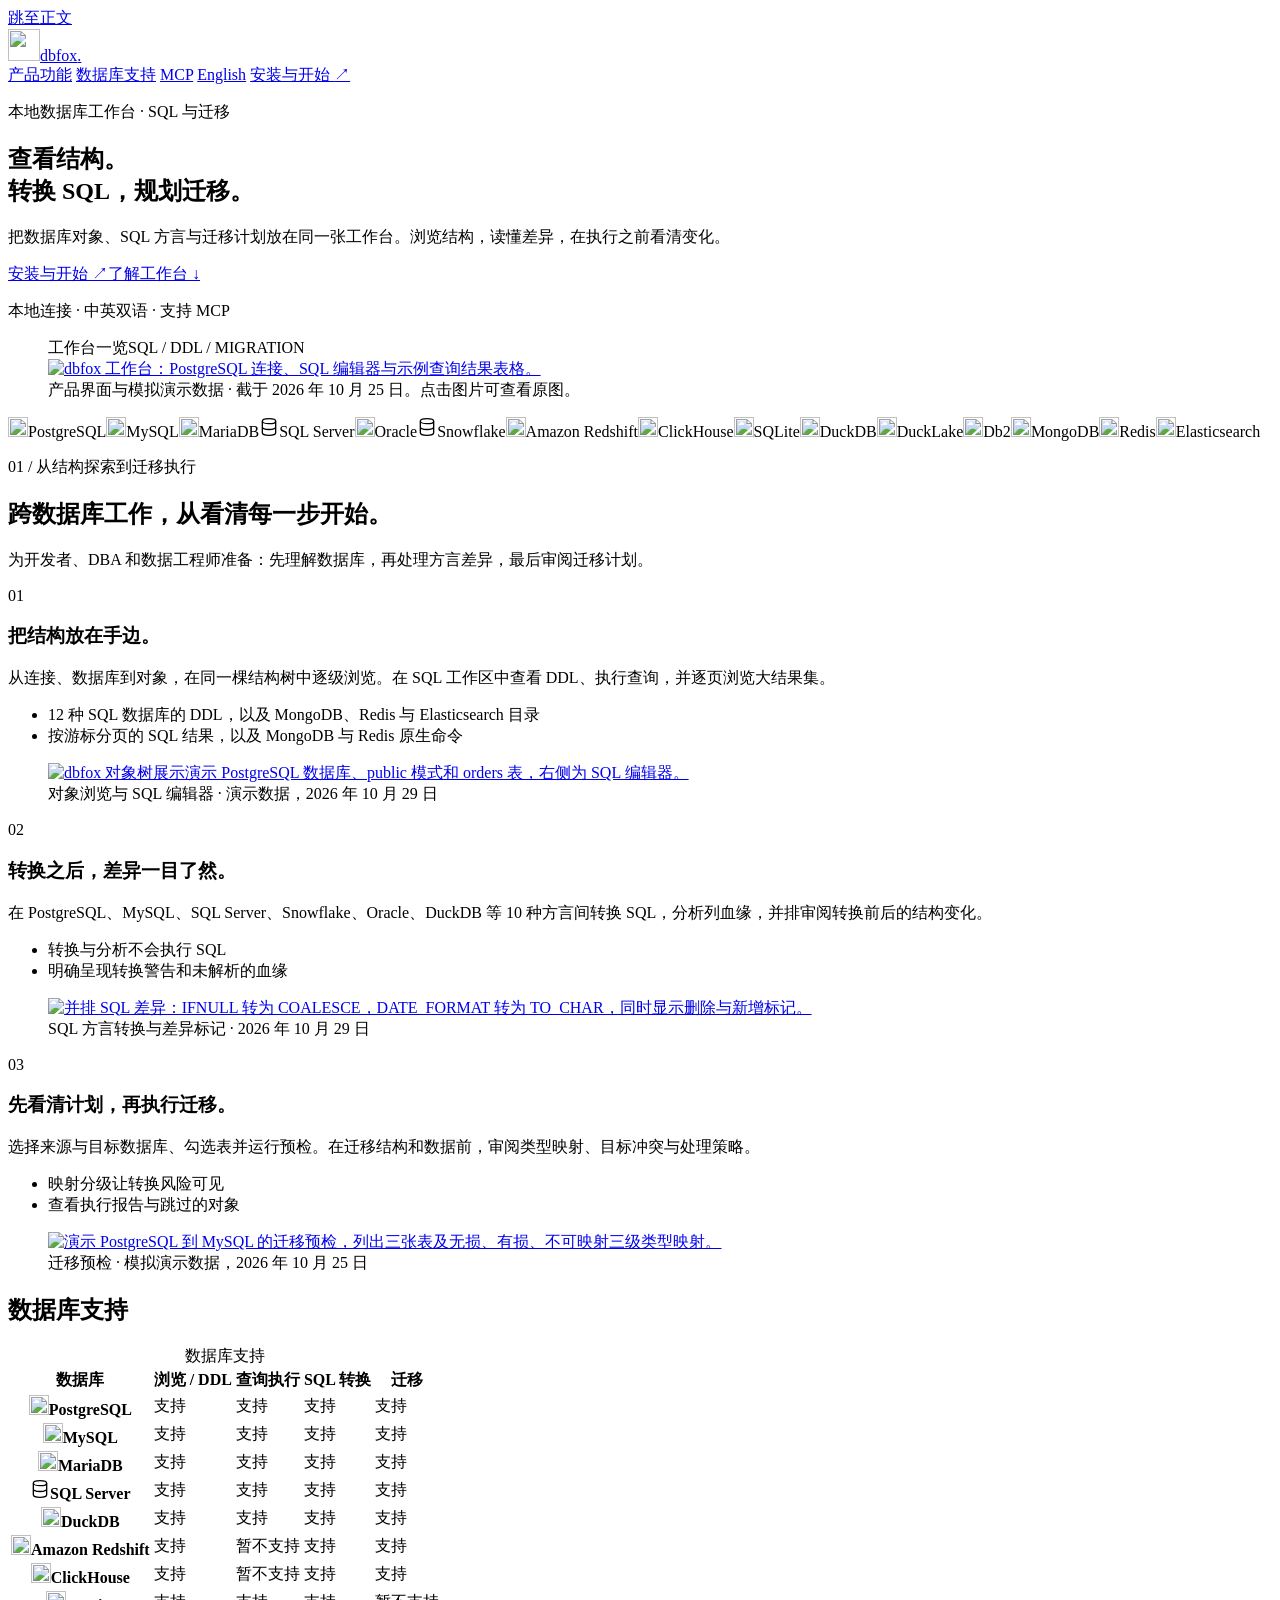
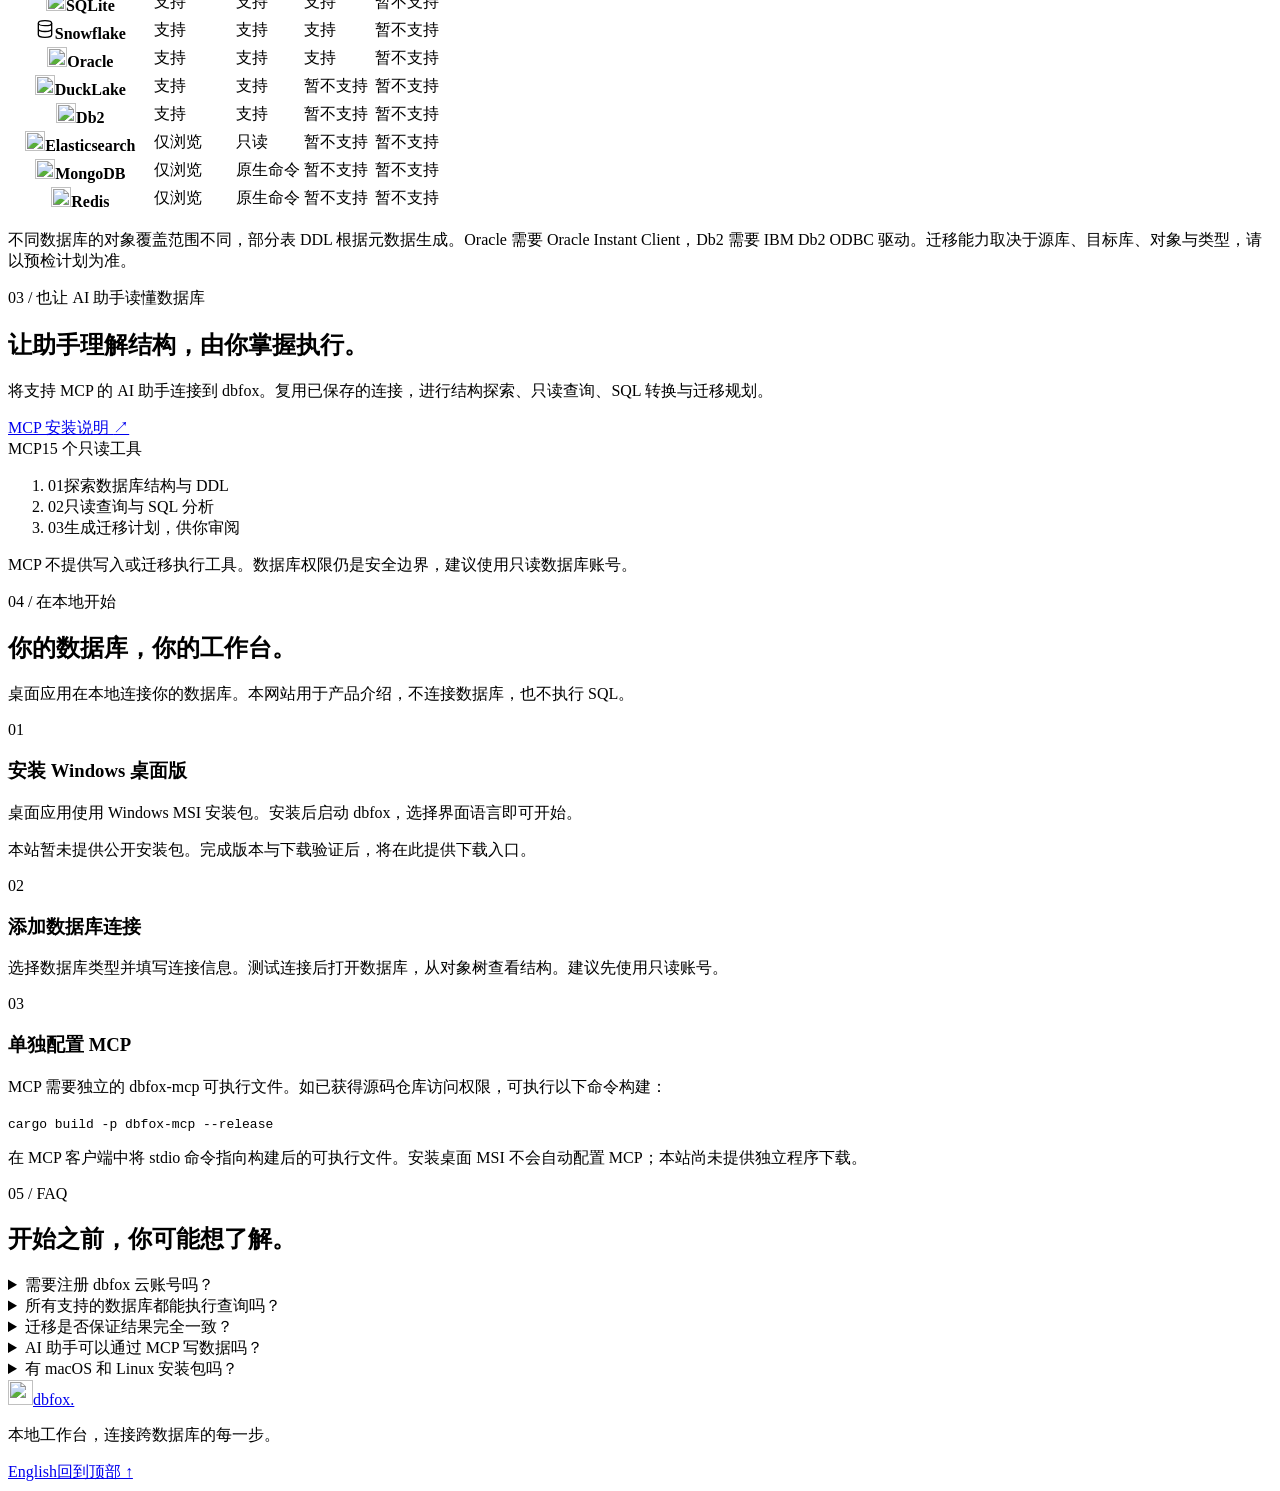
==== index.html @ 995a8461 "docs(web): update database support and query capabilities Bring the public product site in line with" ====
<!doctype html>
<html lang="zh-CN">
<head>
  <meta charset="utf-8">
  <meta name="viewport" content="width=device-width, initial-scale=1">
  <title>dbfox — 查看结构，转换 SQL，规划迁移</title>
  <meta name="description" content="面向 PostgreSQL、MySQL、SQL Server、Snowflake、MongoDB、Redis 等 15 种数据库的本地工作台。浏览 DDL、执行查询、转换 SQL、分析列血缘，在执行迁移前审阅计划与风险。">
  <link rel="canonical" href="https://richardgvin.github.io/dbfox-site/">
  <link rel="alternate" hreflang="zh-CN" href="https://richardgvin.github.io/dbfox-site/">
  <link rel="alternate" hreflang="en" href="https://richardgvin.github.io/dbfox-site/en/">
  <link rel="alternate" hreflang="x-default" href="https://richardgvin.github.io/dbfox-site/">
  <meta property="og:type" content="website">
  <meta property="og:title" content="dbfox — 查看结构，转换 SQL，规划迁移">
  <meta property="og:description" content="面向 PostgreSQL、MySQL、SQL Server、Snowflake、MongoDB、Redis 等 15 种数据库的本地工作台。浏览 DDL、执行查询、转换 SQL、分析列血缘，在执行迁移前审阅计划与风险。">
  <meta property="og:url" content="https://richardgvin.github.io/dbfox-site/">
  <meta property="og:image" content="https://richardgvin.github.io/dbfox-site/assets/workspace.jpg">
  <meta property="og:image:alt" content="dbfox 工作台：PostgreSQL 连接、SQL 编辑器与示例查询结果表格。">
  <link rel="icon" href="/dbfox-site/assets/logo.svg" type="image/svg+xml">
  <link rel="stylesheet" href="/dbfox-site/assets/theme.css">
  <link rel="stylesheet" href="/dbfox-site/assets/site.css">
</head>
<body>
  <a class="skip-link" href="#main">跳至正文</a>
  <header class="header wrap">
    <a class="brand" href="/dbfox-site/" aria-label="dbfox 首页"><img src="/dbfox-site/assets/logo.svg" width="32" height="32" alt=""><span>dbfox<span class="brand-dot">.</span></span></a>
    <nav aria-label="主导航">
      <a href="#features">产品功能</a>
      <a href="#databases">数据库支持</a>
      <a href="#mcp">MCP</a>
      <a class="language" href="/dbfox-site/en/" lang="en" hreflang="en">English</a>
      <a class="button small" href="#install">安装与开始 <span aria-hidden="true">↗</span></a>
    </nav>
  </header>
  <main id="main">
    <section class="hero wrap" aria-labelledby="hero-title">
      <p class="eyebrow"><span class="status-dot" aria-hidden="true"></span>本地数据库工作台 · SQL 与迁移</p>
      <div class="hero-copy">
        <h1 id="hero-title">查看结构。<br><span>转换 SQL，规划迁移。</span></h1>
        <div class="hero-description">
          <p>把数据库对象、SQL 方言与迁移计划放在同一张工作台。浏览结构，读懂差异，在执行之前看清变化。</p>
          <div class="actions"><a class="button" href="#install">安装与开始 <span aria-hidden="true">↗</span></a><a class="text-link" href="#features">了解工作台 <span aria-hidden="true">↓</span></a></div>
          <p class="fine">本地连接 · 中英双语 · 支持 MCP</p>
        </div>
      </div>
      <figure class="product-frame">
        <div class="frame-label"><span>工作台一览</span><span class="mono">SQL / DDL / MIGRATION</span></div>
        <a href="/dbfox-site/assets/workspace.jpg" aria-label="打开完整工作台截图"><img src="/dbfox-site/assets/workspace.jpg" width="1280" height="720" fetchpriority="high" alt="dbfox 工作台：PostgreSQL 连接、SQL 编辑器与示例查询结果表格。"></a>
        <figcaption>产品界面与模拟演示数据 · 截于 2026 年 10 月 25 日。点击图片可查看原图。</figcaption>
      </figure>
      <div class="database-strip" aria-label="数据库支持"><span><img class="db-icon" src="/dbfox-site/assets/db-postgres.svg" width="20" height="20" alt="">PostgreSQL</span><span><img class="db-icon" src="/dbfox-site/assets/db-mysql.svg" width="20" height="20" alt="">MySQL</span><span><img class="db-icon" src="/dbfox-site/assets/db-mariadb.svg" width="20" height="20" alt="">MariaDB</span><span><svg class="db-icon db-icon-generic" viewBox="0 0 24 24" width="20" height="20" aria-hidden="true" fill="none" stroke="currentColor" stroke-width="1.6"><ellipse cx="12" cy="5" rx="8" ry="3"/><path d="M4 5v14c0 1.7 3.6 3 8 3s8-1.3 8-3V5M4 12c0 1.7 3.6 3 8 3s8-1.3 8-3"/></svg>SQL Server</span><span><img class="db-icon" src="/dbfox-site/assets/db-oracle.svg" width="20" height="20" alt="">Oracle</span><span><svg class="db-icon db-icon-generic" viewBox="0 0 24 24" width="20" height="20" aria-hidden="true" fill="none" stroke="currentColor" stroke-width="1.6"><ellipse cx="12" cy="5" rx="8" ry="3"/><path d="M4 5v14c0 1.7 3.6 3 8 3s8-1.3 8-3V5M4 12c0 1.7 3.6 3 8 3s8-1.3 8-3"/></svg>Snowflake</span><span><img class="db-icon" src="/dbfox-site/assets/db-redshift.svg" width="20" height="20" alt="">Amazon Redshift</span><span><img class="db-icon" src="/dbfox-site/assets/db-clickhouse.svg" width="20" height="20" alt="">ClickHouse</span><span><img class="db-icon" src="/dbfox-site/assets/db-sqlite.svg" width="20" height="20" alt="">SQLite</span><span><img class="db-icon" src="/dbfox-site/assets/db-duckdb.svg" width="20" height="20" alt="">DuckDB</span><span><img class="db-icon" src="/dbfox-site/assets/db-duckdb.svg" width="20" height="20" alt="">DuckLake</span><span><img class="db-icon" src="/dbfox-site/assets/db-db2.svg" width="20" height="20" alt="">Db2</span><span><img class="db-icon" src="/dbfox-site/assets/db-mongodb.svg" width="20" height="20" alt="">MongoDB</span><span><img class="db-icon" src="/dbfox-site/assets/db-redis.svg" width="20" height="20" alt="">Redis</span><span><img class="db-icon" src="/dbfox-site/assets/db-elasticsearch.svg" width="20" height="20" alt="">Elasticsearch</span></div>
    </section>

    <section id="features" class="section wrap" aria-labelledby="features-title">
      <div class="section-heading"><p class="eyebrow">01 / 从结构探索到迁移执行</p><h2 id="features-title">跨数据库工作，从看清每一步开始。</h2><p>为开发者、DBA 和数据工程师准备：先理解数据库，再处理方言差异，最后审阅迁移计划。</p></div>
      <article class="feature-row">
        <div><span class="step">01</span><h3>把结构放在手边。</h3><p>从连接、数据库到对象，在同一棵结构树中逐级浏览。在 SQL 工作区中查看 DDL、执行查询，并逐页浏览大结果集。</p><ul class="feature-list"><li>12 种 SQL 数据库的 DDL，以及 MongoDB、Redis 与 Elasticsearch 目录</li><li>按游标分页的 SQL 结果，以及 MongoDB 与 Redis 原生命令</li></ul></div>
        <figure class="detail-frame"><a href="/dbfox-site/assets/catalog.png" aria-label="打开对象浏览截图"><img src="/dbfox-site/assets/catalog.png" width="1440" height="400" loading="lazy" alt="dbfox 对象树展示演示 PostgreSQL 数据库、public 模式和 orders 表，右侧为 SQL 编辑器。"></a><figcaption>对象浏览与 SQL 编辑器 · 演示数据，2026 年 10 月 29 日</figcaption></figure>
      </article>
      <article class="feature-row">
        <div><span class="step">02</span><h3>转换之后，差异一目了然。</h3><p>在 PostgreSQL、MySQL、SQL Server、Snowflake、Oracle、DuckDB 等 10 种方言间转换 SQL，分析列血缘，并排审阅转换前后的结构变化。</p><ul class="feature-list"><li>转换与分析不会执行 SQL</li><li>明确呈现转换警告和未解析的血缘</li></ul></div>
        <figure class="detail-frame"><a href="/dbfox-site/assets/sql-diff.png" aria-label="打开 SQL 差异截图"><img src="/dbfox-site/assets/sql-diff.png" width="1049" height="296" loading="lazy" alt="并排 SQL 差异：IFNULL 转为 COALESCE，DATE_FORMAT 转为 TO_CHAR，同时显示删除与新增标记。"></a><figcaption>SQL 方言转换与差异标记 · 2026 年 10 月 29 日</figcaption></figure>
      </article>
      <article class="feature-row">
        <div><span class="step">03</span><h3>先看清计划，再执行迁移。</h3><p>选择来源与目标数据库、勾选表并运行预检。在迁移结构和数据前，审阅类型映射、目标冲突与处理策略。</p><ul class="feature-list"><li>映射分级让转换风险可见</li><li>查看执行报告与跳过的对象</li></ul></div>
        <figure class="detail-frame"><a href="/dbfox-site/assets/migration.jpg" aria-label="打开迁移预检截图"><img src="/dbfox-site/assets/migration.jpg" width="1280" height="720" loading="lazy" alt="演示 PostgreSQL 到 MySQL 的迁移预检，列出三张表及无损、有损、不可映射三级类型映射。"></a><figcaption>迁移预检 · 模拟演示数据，2026 年 10 月 25 日</figcaption></figure>
      </article>
    </section>

    <section id="databases" class="section database-section" aria-labelledby="databases-title"><div class="wrap">
      <div class="section-heading"><h2 id="databases-title">数据库支持</h2></div>
      <div class="table-scroll" role="region" aria-labelledby="databases-title" tabindex="0">
        <table><caption class="visually-hidden">数据库支持</caption><thead><tr><th scope="col">数据库</th><th scope="col">浏览 / DDL</th><th scope="col">查询执行</th><th scope="col">SQL 转换</th><th scope="col">迁移</th></tr></thead>
          <tbody>
            <tr><th scope="row"><img class="db-icon" src="/dbfox-site/assets/db-postgres.svg" width="20" height="20" alt="">PostgreSQL</th><td>支持</td><td>支持</td><td>支持</td><td>支持</td></tr>
            <tr><th scope="row"><img class="db-icon" src="/dbfox-site/assets/db-mysql.svg" width="20" height="20" alt="">MySQL</th><td>支持</td><td>支持</td><td>支持</td><td>支持</td></tr>
            <tr><th scope="row"><img class="db-icon" src="/dbfox-site/assets/db-mariadb.svg" width="20" height="20" alt="">MariaDB</th><td>支持</td><td>支持</td><td>支持</td><td>支持</td></tr>
            <tr><th scope="row"><svg class="db-icon db-icon-generic" viewBox="0 0 24 24" width="20" height="20" aria-hidden="true" fill="none" stroke="currentColor" stroke-width="1.6"><ellipse cx="12" cy="5" rx="8" ry="3"/><path d="M4 5v14c0 1.7 3.6 3 8 3s8-1.3 8-3V5M4 12c0 1.7 3.6 3 8 3s8-1.3 8-3"/></svg>SQL Server</th><td>支持</td><td>支持</td><td>支持</td><td>支持</td></tr>
            <tr><th scope="row"><img class="db-icon" src="/dbfox-site/assets/db-duckdb.svg" width="20" height="20" alt="">DuckDB</th><td>支持</td><td>支持</td><td>支持</td><td>支持</td></tr>
            <tr><th scope="row"><img class="db-icon" src="/dbfox-site/assets/db-redshift.svg" width="20" height="20" alt="">Amazon Redshift</th><td>支持</td><td class="muted">暂不支持</td><td>支持</td><td>支持</td></tr>
            <tr><th scope="row"><img class="db-icon" src="/dbfox-site/assets/db-clickhouse.svg" width="20" height="20" alt="">ClickHouse</th><td>支持</td><td class="muted">暂不支持</td><td>支持</td><td>支持</td></tr>
            <tr><th scope="row"><img class="db-icon" src="/dbfox-site/assets/db-sqlite.svg" width="20" height="20" alt="">SQLite</th><td>支持</td><td>支持</td><td>支持</td><td class="muted">暂不支持</td></tr>
            <tr><th scope="row"><svg class="db-icon db-icon-generic" viewBox="0 0 24 24" width="20" height="20" aria-hidden="true" fill="none" stroke="currentColor" stroke-width="1.6"><ellipse cx="12" cy="5" rx="8" ry="3"/><path d="M4 5v14c0 1.7 3.6 3 8 3s8-1.3 8-3V5M4 12c0 1.7 3.6 3 8 3s8-1.3 8-3"/></svg>Snowflake</th><td>支持</td><td>支持</td><td>支持</td><td class="muted">暂不支持</td></tr>
            <tr><th scope="row"><img class="db-icon" src="/dbfox-site/assets/db-oracle.svg" width="20" height="20" alt="">Oracle</th><td>支持</td><td>支持</td><td>支持</td><td class="muted">暂不支持</td></tr>
            <tr><th scope="row"><img class="db-icon" src="/dbfox-site/assets/db-duckdb.svg" width="20" height="20" alt="">DuckLake</th><td>支持</td><td>支持</td><td class="muted">暂不支持</td><td class="muted">暂不支持</td></tr>
            <tr><th scope="row"><img class="db-icon" src="/dbfox-site/assets/db-db2.svg" width="20" height="20" alt="">Db2</th><td>支持</td><td>支持</td><td class="muted">暂不支持</td><td class="muted">暂不支持</td></tr>
            <tr><th scope="row"><img class="db-icon" src="/dbfox-site/assets/db-elasticsearch.svg" width="20" height="20" alt="">Elasticsearch</th><td>仅浏览</td><td>只读</td><td class="muted">暂不支持</td><td class="muted">暂不支持</td></tr>
            <tr><th scope="row"><img class="db-icon" src="/dbfox-site/assets/db-mongodb.svg" width="20" height="20" alt="">MongoDB</th><td>仅浏览</td><td>原生命令</td><td class="muted">暂不支持</td><td class="muted">暂不支持</td></tr>
            <tr><th scope="row"><img class="db-icon" src="/dbfox-site/assets/db-redis.svg" width="20" height="20" alt="">Redis</th><td>仅浏览</td><td>原生命令</td><td class="muted">暂不支持</td><td class="muted">暂不支持</td></tr>
          </tbody>
        </table>
      </div>
      <p class="fine table-note">不同数据库的对象覆盖范围不同，部分表 DDL 根据元数据生成。Oracle 需要 Oracle Instant Client，Db2 需要 IBM Db2 ODBC 驱动。迁移能力取决于源库、目标库、对象与类型，请以预检计划为准。</p>
    </div></section>

    <section id="mcp" class="section wrap mcp-section" aria-labelledby="mcp-title">
      <div><p class="eyebrow">03 / 也让 AI 助手读懂数据库</p><h2 id="mcp-title">让助手理解结构，由你掌握执行。</h2><p>将支持 MCP 的 AI 助手连接到 dbfox。复用已保存的连接，进行结构探索、只读查询、SQL 转换与迁移规划。</p><a class="text-link" href="#mcp-install">MCP 安装说明 <span aria-hidden="true">↗</span></a></div>
      <div class="mcp-panel"><div class="panel-heading"><span class="mono">MCP</span><span class="badge">15 个只读工具</span></div><ol><li><span class="mono">01</span>探索数据库结构与 DDL</li><li><span class="mono">02</span>只读查询与 SQL 分析</li><li><span class="mono">03</span>生成迁移计划，供你审阅</li></ol><p class="fine">MCP 不提供写入或迁移执行工具。数据库权限仍是安全边界，建议使用只读数据库账号。</p></div>
    </section>

    <section id="install" class="section install-section" aria-labelledby="install-title"><div class="wrap">
      <p class="eyebrow">04 / 在本地开始</p><h2 id="install-title">你的数据库，你的工作台。</h2><p class="install-intro">桌面应用在本地连接你的数据库。本网站用于产品介绍，不连接数据库，也不执行 SQL。</p>
      <div class="install-grid"><article><span class="step">01</span><h3>安装 Windows 桌面版</h3><p>桌面应用使用 Windows MSI 安装包。安装后启动 dbfox，选择界面语言即可开始。</p><p class="notice">本站暂未提供公开安装包。完成版本与下载验证后，将在此提供下载入口。</p></article><article><span class="step">02</span><h3>添加数据库连接</h3><p>选择数据库类型并填写连接信息。测试连接后打开数据库，从对象树查看结构。建议先使用只读账号。</p></article><article id="mcp-install"><span class="step">03</span><h3>单独配置 MCP</h3><p>MCP 需要独立的 dbfox-mcp 可执行文件。如已获得源码仓库访问权限，可执行以下命令构建：</p><code class="command">cargo build -p dbfox-mcp --release</code><p class="fine">在 MCP 客户端中将 stdio 命令指向构建后的可执行文件。安装桌面 MSI 不会自动配置 MCP；本站尚未提供独立程序下载。</p></article></div>
    </div></section>

    <section class="section wrap faq" aria-labelledby="faq-title"><div><p class="eyebrow">05 / FAQ</p><h2 id="faq-title">开始之前，你可能想了解。</h2></div><div class="faq-list">
      <details><summary>需要注册 dbfox 云账号吗？</summary><p>本地工作台无需 dbfox 云账号，使用你自己的数据库凭据连接。若接入外部 AI 助手，其账号要求和数据处理规则由对应服务决定。</p></details>
      <details><summary>所有支持的数据库都能执行查询吗？</summary><p>SQL 查询支持 PostgreSQL、MySQL、MariaDB、SQL Server、SQLite、Snowflake、DuckDB、DuckLake、Oracle 和 Db2。Elasticsearch 支持只读 SQL 与检索请求；MongoDB 和 Redis 执行原生命令。Redshift 与 ClickHouse 支持对象和 DDL 浏览、SQL 方言转换与迁移。取消查询不会撤销已经提交的语句。</p></details>
      <details><summary>迁移是否保证结果完全一致？</summary><p>不同数据库在类型和语义上存在差异。请审阅预检映射与警告，先用非生产数据验证，再查看结果报告。dbfox 不承诺实时 CDC 或零停机迁移。</p></details>
      <details><summary>AI 助手可以通过 MCP 写数据吗？</summary><p>当前 MCP 工具提供只读探索与迁移规划，不提供数据库写入或迁移执行。只读查询限 PostgreSQL、MySQL、MariaDB、SQL Server 和 SQLite。请同时通过数据库权限限制访问范围。</p></details>
      <details><summary>有 macOS 和 Linux 安装包吗？</summary><p>当前桌面打包流程面向 Windows MSI。本站未提供经过验证的 macOS 或 Linux 安装包。公开 Windows 安装包和独立 MCP 程序可用后会补充下载入口。</p></details>
    </div></section>
  </main>
  <footer class="footer wrap"><a class="brand" href="/dbfox-site/"><img src="/dbfox-site/assets/logo.svg" width="25" height="25" alt=""><span>dbfox.</span></a><p>本地工作台，连接跨数据库的每一步。</p><a href="/dbfox-site/en/" lang="en" hreflang="en">English</a><a href="#main">回到顶部 ↑</a></footer>
</body>
</html>
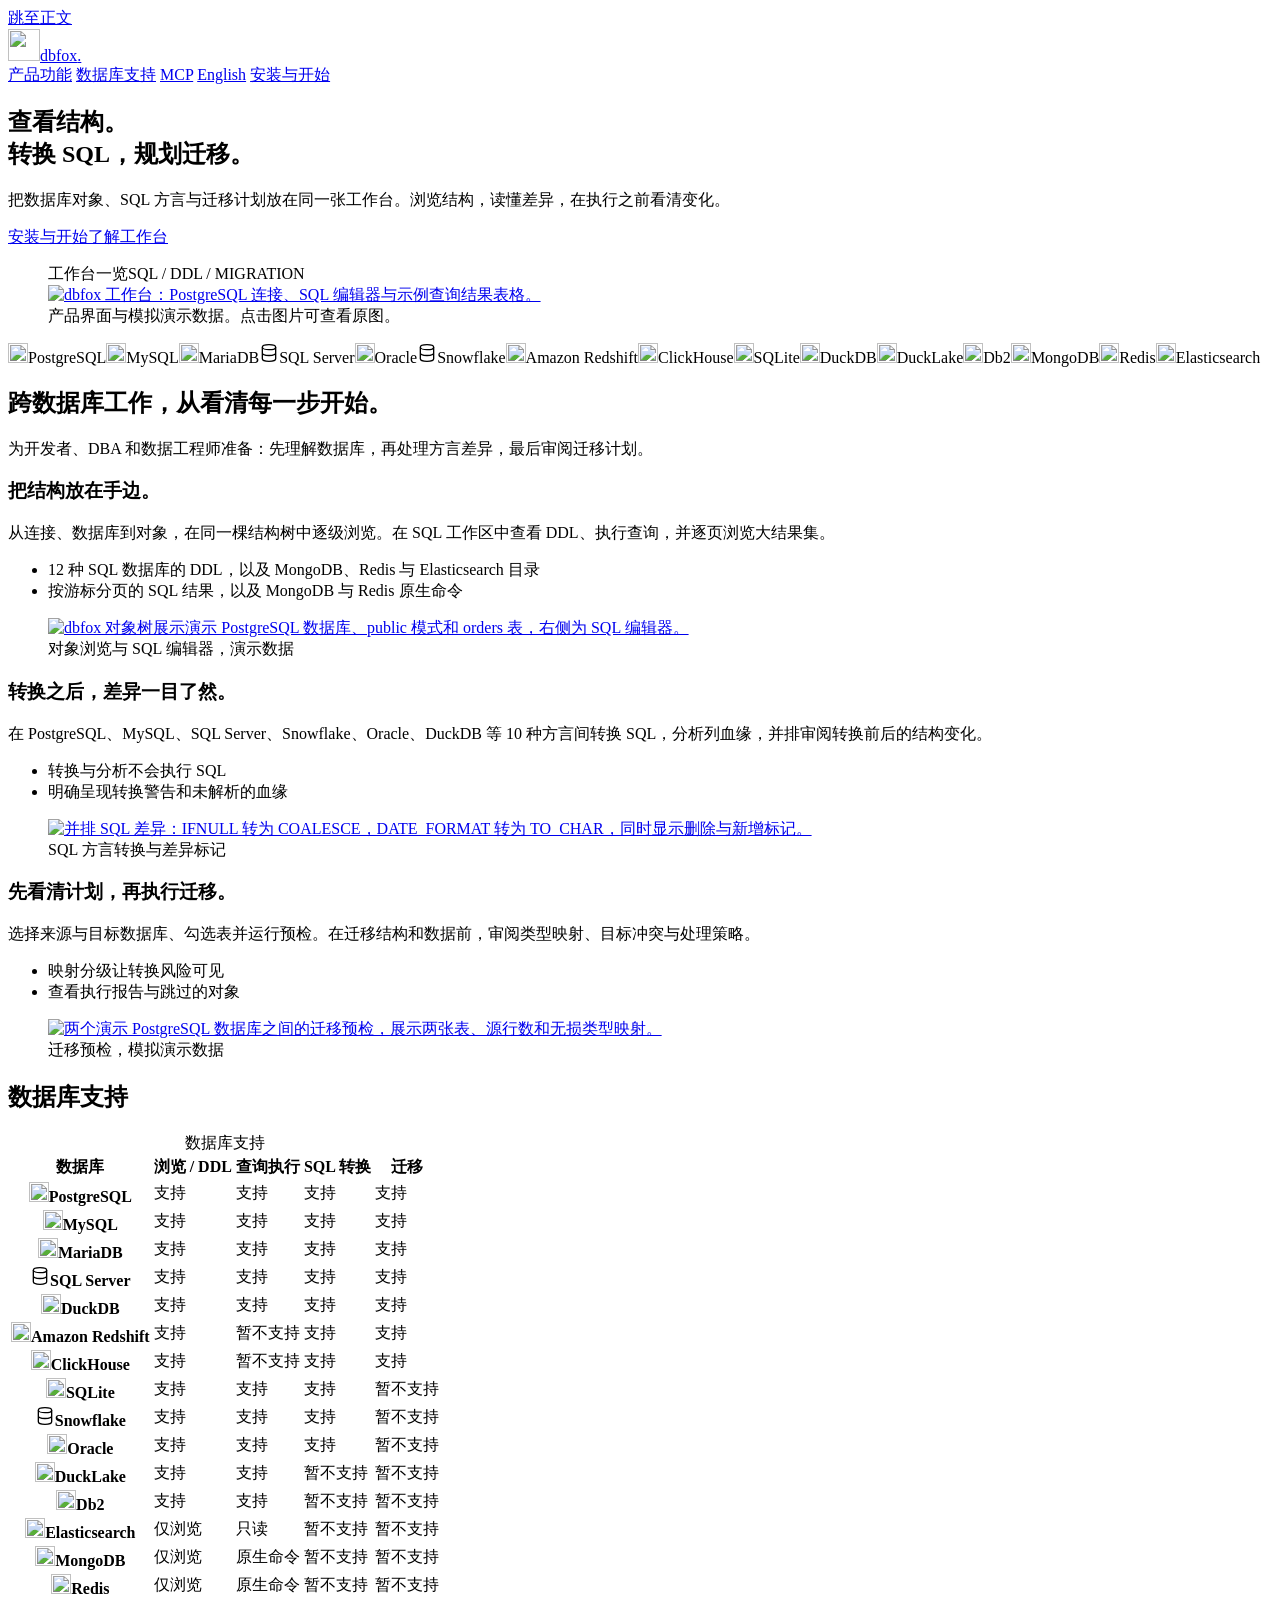
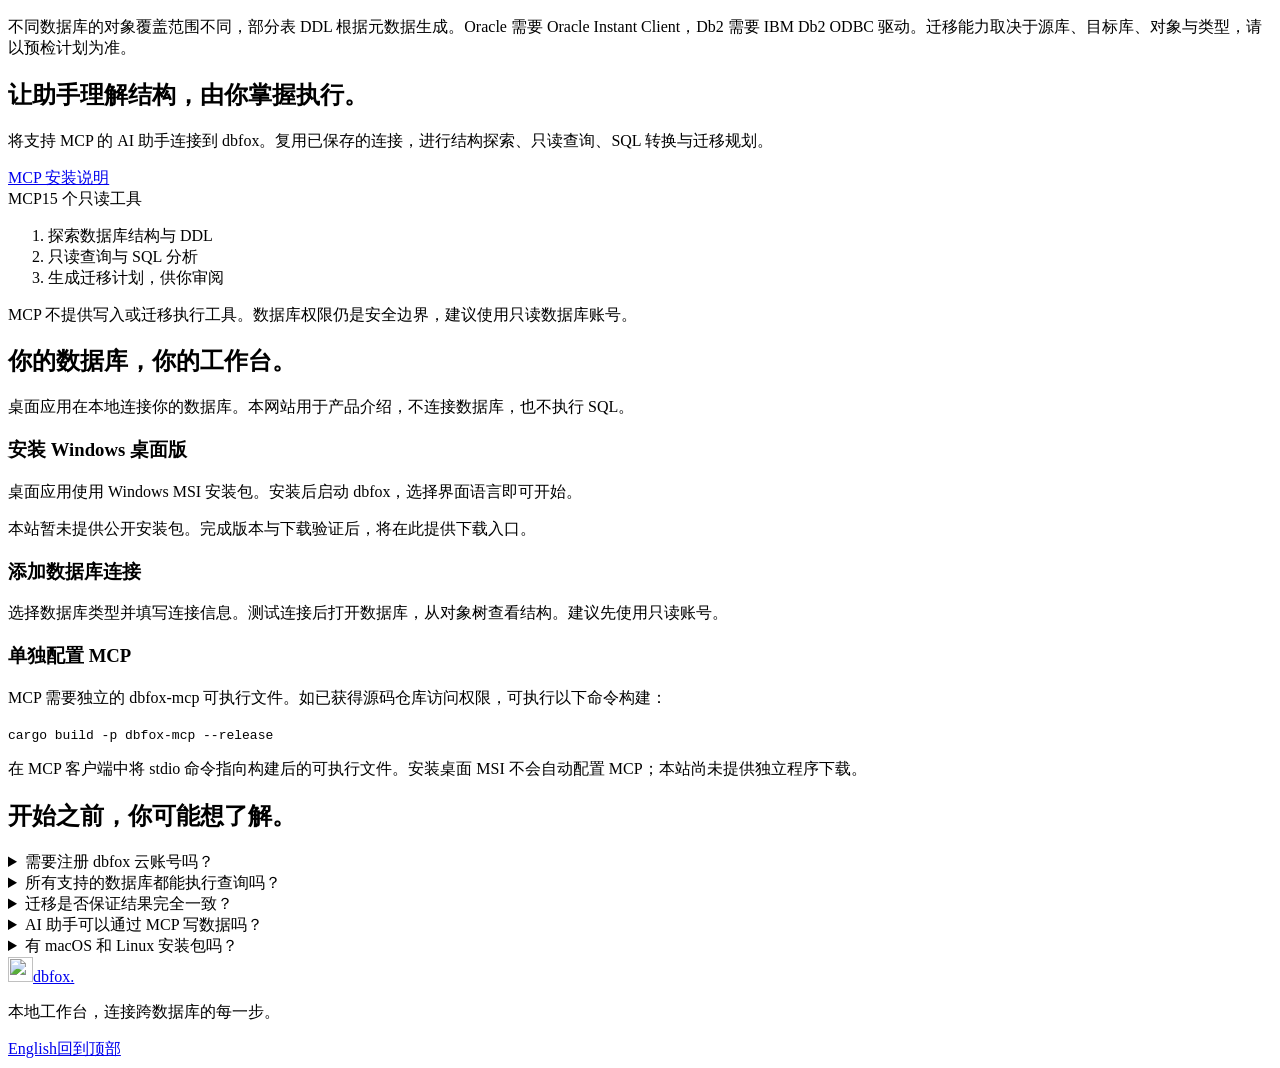
==== commit 24b0dc7f: "fix(web): publish refreshed screenshots and image previews The published site still showed the previ" ====
--- a/index.html
+++ b/index.html
@@ -18,6 +18,7 @@
   <link rel="icon" href="/dbfox-site/assets/logo.svg" type="image/svg+xml">
   <link rel="stylesheet" href="/dbfox-site/assets/theme.css">
   <link rel="stylesheet" href="/dbfox-site/assets/site.css">
+  <script src="/dbfox-site/assets/image-preview.js" defer></script>
 </head>
 <body>
   <a class="skip-link" href="#main">跳至正文</a>
@@ -28,41 +29,39 @@
       <a href="#databases">数据库支持</a>
       <a href="#mcp">MCP</a>
       <a class="language" href="/dbfox-site/en/" lang="en" hreflang="en">English</a>
-      <a class="button small" href="#install">安装与开始 <span aria-hidden="true">↗</span></a>
+      <a class="button small" href="#install">安装与开始</a>
     </nav>
   </header>
   <main id="main">
     <section class="hero wrap" aria-labelledby="hero-title">
-      <p class="eyebrow"><span class="status-dot" aria-hidden="true"></span>本地数据库工作台 · SQL 与迁移</p>
       <div class="hero-copy">
         <h1 id="hero-title">查看结构。<br><span>转换 SQL，规划迁移。</span></h1>
         <div class="hero-description">
           <p>把数据库对象、SQL 方言与迁移计划放在同一张工作台。浏览结构，读懂差异，在执行之前看清变化。</p>
-          <div class="actions"><a class="button" href="#install">安装与开始 <span aria-hidden="true">↗</span></a><a class="text-link" href="#features">了解工作台 <span aria-hidden="true">↓</span></a></div>
-          <p class="fine">本地连接 · 中英双语 · 支持 MCP</p>
+          <div class="actions"><a class="button" href="#install">安装与开始</a><a class="text-link" href="#features">了解工作台</a></div>
         </div>
       </div>
       <figure class="product-frame">
         <div class="frame-label"><span>工作台一览</span><span class="mono">SQL / DDL / MIGRATION</span></div>
         <a href="/dbfox-site/assets/workspace.jpg" aria-label="打开完整工作台截图"><img src="/dbfox-site/assets/workspace.jpg" width="1280" height="720" fetchpriority="high" alt="dbfox 工作台：PostgreSQL 连接、SQL 编辑器与示例查询结果表格。"></a>
-        <figcaption>产品界面与模拟演示数据 · 截于 2026 年 10 月 25 日。点击图片可查看原图。</figcaption>
+        <figcaption>产品界面与模拟演示数据。点击图片可查看原图。</figcaption>
       </figure>
       <div class="database-strip" aria-label="数据库支持"><span><img class="db-icon" src="/dbfox-site/assets/db-postgres.svg" width="20" height="20" alt="">PostgreSQL</span><span><img class="db-icon" src="/dbfox-site/assets/db-mysql.svg" width="20" height="20" alt="">MySQL</span><span><img class="db-icon" src="/dbfox-site/assets/db-mariadb.svg" width="20" height="20" alt="">MariaDB</span><span><svg class="db-icon db-icon-generic" viewBox="0 0 24 24" width="20" height="20" aria-hidden="true" fill="none" stroke="currentColor" stroke-width="1.6"><ellipse cx="12" cy="5" rx="8" ry="3"/><path d="M4 5v14c0 1.7 3.6 3 8 3s8-1.3 8-3V5M4 12c0 1.7 3.6 3 8 3s8-1.3 8-3"/></svg>SQL Server</span><span><img class="db-icon" src="/dbfox-site/assets/db-oracle.svg" width="20" height="20" alt="">Oracle</span><span><svg class="db-icon db-icon-generic" viewBox="0 0 24 24" width="20" height="20" aria-hidden="true" fill="none" stroke="currentColor" stroke-width="1.6"><ellipse cx="12" cy="5" rx="8" ry="3"/><path d="M4 5v14c0 1.7 3.6 3 8 3s8-1.3 8-3V5M4 12c0 1.7 3.6 3 8 3s8-1.3 8-3"/></svg>Snowflake</span><span><img class="db-icon" src="/dbfox-site/assets/db-redshift.svg" width="20" height="20" alt="">Amazon Redshift</span><span><img class="db-icon" src="/dbfox-site/assets/db-clickhouse.svg" width="20" height="20" alt="">ClickHouse</span><span><img class="db-icon" src="/dbfox-site/assets/db-sqlite.svg" width="20" height="20" alt="">SQLite</span><span><img class="db-icon" src="/dbfox-site/assets/db-duckdb.svg" width="20" height="20" alt="">DuckDB</span><span><img class="db-icon" src="/dbfox-site/assets/db-duckdb.svg" width="20" height="20" alt="">DuckLake</span><span><img class="db-icon" src="/dbfox-site/assets/db-db2.svg" width="20" height="20" alt="">Db2</span><span><img class="db-icon" src="/dbfox-site/assets/db-mongodb.svg" width="20" height="20" alt="">MongoDB</span><span><img class="db-icon" src="/dbfox-site/assets/db-redis.svg" width="20" height="20" alt="">Redis</span><span><img class="db-icon" src="/dbfox-site/assets/db-elasticsearch.svg" width="20" height="20" alt="">Elasticsearch</span></div>
     </section>
 
     <section id="features" class="section wrap" aria-labelledby="features-title">
-      <div class="section-heading"><p class="eyebrow">01 / 从结构探索到迁移执行</p><h2 id="features-title">跨数据库工作，从看清每一步开始。</h2><p>为开发者、DBA 和数据工程师准备：先理解数据库，再处理方言差异，最后审阅迁移计划。</p></div>
+      <div class="section-heading"><h2 id="features-title">跨数据库工作，从看清每一步开始。</h2><p>为开发者、DBA 和数据工程师准备：先理解数据库，再处理方言差异，最后审阅迁移计划。</p></div>
       <article class="feature-row">
-        <div><span class="step">01</span><h3>把结构放在手边。</h3><p>从连接、数据库到对象，在同一棵结构树中逐级浏览。在 SQL 工作区中查看 DDL、执行查询，并逐页浏览大结果集。</p><ul class="feature-list"><li>12 种 SQL 数据库的 DDL，以及 MongoDB、Redis 与 Elasticsearch 目录</li><li>按游标分页的 SQL 结果，以及 MongoDB 与 Redis 原生命令</li></ul></div>
-        <figure class="detail-frame"><a href="/dbfox-site/assets/catalog.png" aria-label="打开对象浏览截图"><img src="/dbfox-site/assets/catalog.png" width="1440" height="400" loading="lazy" alt="dbfox 对象树展示演示 PostgreSQL 数据库、public 模式和 orders 表，右侧为 SQL 编辑器。"></a><figcaption>对象浏览与 SQL 编辑器 · 演示数据，2026 年 10 月 29 日</figcaption></figure>
+        <div><h3>把结构放在手边。</h3><p>从连接、数据库到对象，在同一棵结构树中逐级浏览。在 SQL 工作区中查看 DDL、执行查询，并逐页浏览大结果集。</p><ul class="feature-list"><li>12 种 SQL 数据库的 DDL，以及 MongoDB、Redis 与 Elasticsearch 目录</li><li>按游标分页的 SQL 结果，以及 MongoDB 与 Redis 原生命令</li></ul></div>
+        <figure class="detail-frame"><a href="/dbfox-site/assets/catalog.png" aria-label="打开对象浏览截图"><img src="/dbfox-site/assets/catalog.png" width="720" height="440" loading="lazy" alt="dbfox 对象树展示演示 PostgreSQL 数据库、public 模式和 orders 表，右侧为 SQL 编辑器。"></a><figcaption>对象浏览与 SQL 编辑器，演示数据</figcaption></figure>
       </article>
       <article class="feature-row">
-        <div><span class="step">02</span><h3>转换之后，差异一目了然。</h3><p>在 PostgreSQL、MySQL、SQL Server、Snowflake、Oracle、DuckDB 等 10 种方言间转换 SQL，分析列血缘，并排审阅转换前后的结构变化。</p><ul class="feature-list"><li>转换与分析不会执行 SQL</li><li>明确呈现转换警告和未解析的血缘</li></ul></div>
-        <figure class="detail-frame"><a href="/dbfox-site/assets/sql-diff.png" aria-label="打开 SQL 差异截图"><img src="/dbfox-site/assets/sql-diff.png" width="1049" height="296" loading="lazy" alt="并排 SQL 差异：IFNULL 转为 COALESCE，DATE_FORMAT 转为 TO_CHAR，同时显示删除与新增标记。"></a><figcaption>SQL 方言转换与差异标记 · 2026 年 10 月 29 日</figcaption></figure>
+        <div><h3>转换之后，差异一目了然。</h3><p>在 PostgreSQL、MySQL、SQL Server、Snowflake、Oracle、DuckDB 等 10 种方言间转换 SQL，分析列血缘，并排审阅转换前后的结构变化。</p><ul class="feature-list"><li>转换与分析不会执行 SQL</li><li>明确呈现转换警告和未解析的血缘</li></ul></div>
+        <figure class="detail-frame"><a href="/dbfox-site/assets/sql-diff.png" aria-label="打开 SQL 差异截图"><img src="/dbfox-site/assets/sql-diff.png" width="1049" height="205" loading="lazy" alt="并排 SQL 差异：IFNULL 转为 COALESCE，DATE_FORMAT 转为 TO_CHAR，同时显示删除与新增标记。"></a><figcaption>SQL 方言转换与差异标记</figcaption></figure>
       </article>
       <article class="feature-row">
-        <div><span class="step">03</span><h3>先看清计划，再执行迁移。</h3><p>选择来源与目标数据库、勾选表并运行预检。在迁移结构和数据前，审阅类型映射、目标冲突与处理策略。</p><ul class="feature-list"><li>映射分级让转换风险可见</li><li>查看执行报告与跳过的对象</li></ul></div>
-        <figure class="detail-frame"><a href="/dbfox-site/assets/migration.jpg" aria-label="打开迁移预检截图"><img src="/dbfox-site/assets/migration.jpg" width="1280" height="720" loading="lazy" alt="演示 PostgreSQL 到 MySQL 的迁移预检，列出三张表及无损、有损、不可映射三级类型映射。"></a><figcaption>迁移预检 · 模拟演示数据，2026 年 10 月 25 日</figcaption></figure>
+        <div><h3>先看清计划，再执行迁移。</h3><p>选择来源与目标数据库、勾选表并运行预检。在迁移结构和数据前，审阅类型映射、目标冲突与处理策略。</p><ul class="feature-list"><li>映射分级让转换风险可见</li><li>查看执行报告与跳过的对象</li></ul></div>
+        <figure class="detail-frame"><a href="/dbfox-site/assets/migration.jpg" aria-label="打开迁移预检截图"><img src="/dbfox-site/assets/migration.jpg" width="1120" height="688" loading="lazy" alt="两个演示 PostgreSQL 数据库之间的迁移预检，展示两张表、源行数和无损类型映射。"></a><figcaption>迁移预检，模拟演示数据</figcaption></figure>
       </article>
     </section>
 
@@ -93,16 +92,16 @@
     </div></section>
 
     <section id="mcp" class="section wrap mcp-section" aria-labelledby="mcp-title">
-      <div><p class="eyebrow">03 / 也让 AI 助手读懂数据库</p><h2 id="mcp-title">让助手理解结构，由你掌握执行。</h2><p>将支持 MCP 的 AI 助手连接到 dbfox。复用已保存的连接，进行结构探索、只读查询、SQL 转换与迁移规划。</p><a class="text-link" href="#mcp-install">MCP 安装说明 <span aria-hidden="true">↗</span></a></div>
-      <div class="mcp-panel"><div class="panel-heading"><span class="mono">MCP</span><span class="badge">15 个只读工具</span></div><ol><li><span class="mono">01</span>探索数据库结构与 DDL</li><li><span class="mono">02</span>只读查询与 SQL 分析</li><li><span class="mono">03</span>生成迁移计划，供你审阅</li></ol><p class="fine">MCP 不提供写入或迁移执行工具。数据库权限仍是安全边界，建议使用只读数据库账号。</p></div>
+      <div><h2 id="mcp-title">让助手理解结构，由你掌握执行。</h2><p>将支持 MCP 的 AI 助手连接到 dbfox。复用已保存的连接，进行结构探索、只读查询、SQL 转换与迁移规划。</p><a class="text-link" href="#mcp-install">MCP 安装说明</a></div>
+      <div class="mcp-panel"><div class="panel-heading"><span class="mono">MCP</span><span class="badge">15 个只读工具</span></div><ol><li>探索数据库结构与 DDL</li><li>只读查询与 SQL 分析</li><li>生成迁移计划，供你审阅</li></ol><p class="fine">MCP 不提供写入或迁移执行工具。数据库权限仍是安全边界，建议使用只读数据库账号。</p></div>
     </section>
 
     <section id="install" class="section install-section" aria-labelledby="install-title"><div class="wrap">
-      <p class="eyebrow">04 / 在本地开始</p><h2 id="install-title">你的数据库，你的工作台。</h2><p class="install-intro">桌面应用在本地连接你的数据库。本网站用于产品介绍，不连接数据库，也不执行 SQL。</p>
-      <div class="install-grid"><article><span class="step">01</span><h3>安装 Windows 桌面版</h3><p>桌面应用使用 Windows MSI 安装包。安装后启动 dbfox，选择界面语言即可开始。</p><p class="notice">本站暂未提供公开安装包。完成版本与下载验证后，将在此提供下载入口。</p></article><article><span class="step">02</span><h3>添加数据库连接</h3><p>选择数据库类型并填写连接信息。测试连接后打开数据库，从对象树查看结构。建议先使用只读账号。</p></article><article id="mcp-install"><span class="step">03</span><h3>单独配置 MCP</h3><p>MCP 需要独立的 dbfox-mcp 可执行文件。如已获得源码仓库访问权限，可执行以下命令构建：</p><code class="command">cargo build -p dbfox-mcp --release</code><p class="fine">在 MCP 客户端中将 stdio 命令指向构建后的可执行文件。安装桌面 MSI 不会自动配置 MCP；本站尚未提供独立程序下载。</p></article></div>
+      <h2 id="install-title">你的数据库，你的工作台。</h2><p class="install-intro">桌面应用在本地连接你的数据库。本网站用于产品介绍，不连接数据库，也不执行 SQL。</p>
+      <div class="install-grid"><article><h3>安装 Windows 桌面版</h3><p>桌面应用使用 Windows MSI 安装包。安装后启动 dbfox，选择界面语言即可开始。</p><p class="notice">本站暂未提供公开安装包。完成版本与下载验证后，将在此提供下载入口。</p></article><article><h3>添加数据库连接</h3><p>选择数据库类型并填写连接信息。测试连接后打开数据库，从对象树查看结构。建议先使用只读账号。</p></article><article id="mcp-install"><h3>单独配置 MCP</h3><p>MCP 需要独立的 dbfox-mcp 可执行文件。如已获得源码仓库访问权限，可执行以下命令构建：</p><code class="command">cargo build -p dbfox-mcp --release</code><p class="fine">在 MCP 客户端中将 stdio 命令指向构建后的可执行文件。安装桌面 MSI 不会自动配置 MCP；本站尚未提供独立程序下载。</p></article></div>
     </div></section>
 
-    <section class="section wrap faq" aria-labelledby="faq-title"><div><p class="eyebrow">05 / FAQ</p><h2 id="faq-title">开始之前，你可能想了解。</h2></div><div class="faq-list">
+    <section class="section wrap faq" aria-labelledby="faq-title"><div><h2 id="faq-title">开始之前，你可能想了解。</h2></div><div class="faq-list">
       <details><summary>需要注册 dbfox 云账号吗？</summary><p>本地工作台无需 dbfox 云账号，使用你自己的数据库凭据连接。若接入外部 AI 助手，其账号要求和数据处理规则由对应服务决定。</p></details>
       <details><summary>所有支持的数据库都能执行查询吗？</summary><p>SQL 查询支持 PostgreSQL、MySQL、MariaDB、SQL Server、SQLite、Snowflake、DuckDB、DuckLake、Oracle 和 Db2。Elasticsearch 支持只读 SQL 与检索请求；MongoDB 和 Redis 执行原生命令。Redshift 与 ClickHouse 支持对象和 DDL 浏览、SQL 方言转换与迁移。取消查询不会撤销已经提交的语句。</p></details>
       <details><summary>迁移是否保证结果完全一致？</summary><p>不同数据库在类型和语义上存在差异。请审阅预检映射与警告，先用非生产数据验证，再查看结果报告。dbfox 不承诺实时 CDC 或零停机迁移。</p></details>
@@ -110,6 +109,10 @@
       <details><summary>有 macOS 和 Linux 安装包吗？</summary><p>当前桌面打包流程面向 Windows MSI。本站未提供经过验证的 macOS 或 Linux 安装包。公开 Windows 安装包和独立 MCP 程序可用后会补充下载入口。</p></details>
     </div></section>
   </main>
-  <footer class="footer wrap"><a class="brand" href="/dbfox-site/"><img src="/dbfox-site/assets/logo.svg" width="25" height="25" alt=""><span>dbfox.</span></a><p>本地工作台，连接跨数据库的每一步。</p><a href="/dbfox-site/en/" lang="en" hreflang="en">English</a><a href="#main">回到顶部 ↑</a></footer>
+  <dialog class="image-preview" aria-label="图片预览">
+    <form method="dialog" class="image-preview-toolbar"><button class="button small" autofocus>关闭</button></form>
+    <div class="image-preview-content"></div>
+  </dialog>
+  <footer class="footer wrap"><a class="brand" href="/dbfox-site/"><img src="/dbfox-site/assets/logo.svg" width="25" height="25" alt=""><span>dbfox.</span></a><p>本地工作台，连接跨数据库的每一步。</p><a href="/dbfox-site/en/" lang="en" hreflang="en">English</a><a href="#main">回到顶部</a></footer>
 </body>
 </html>
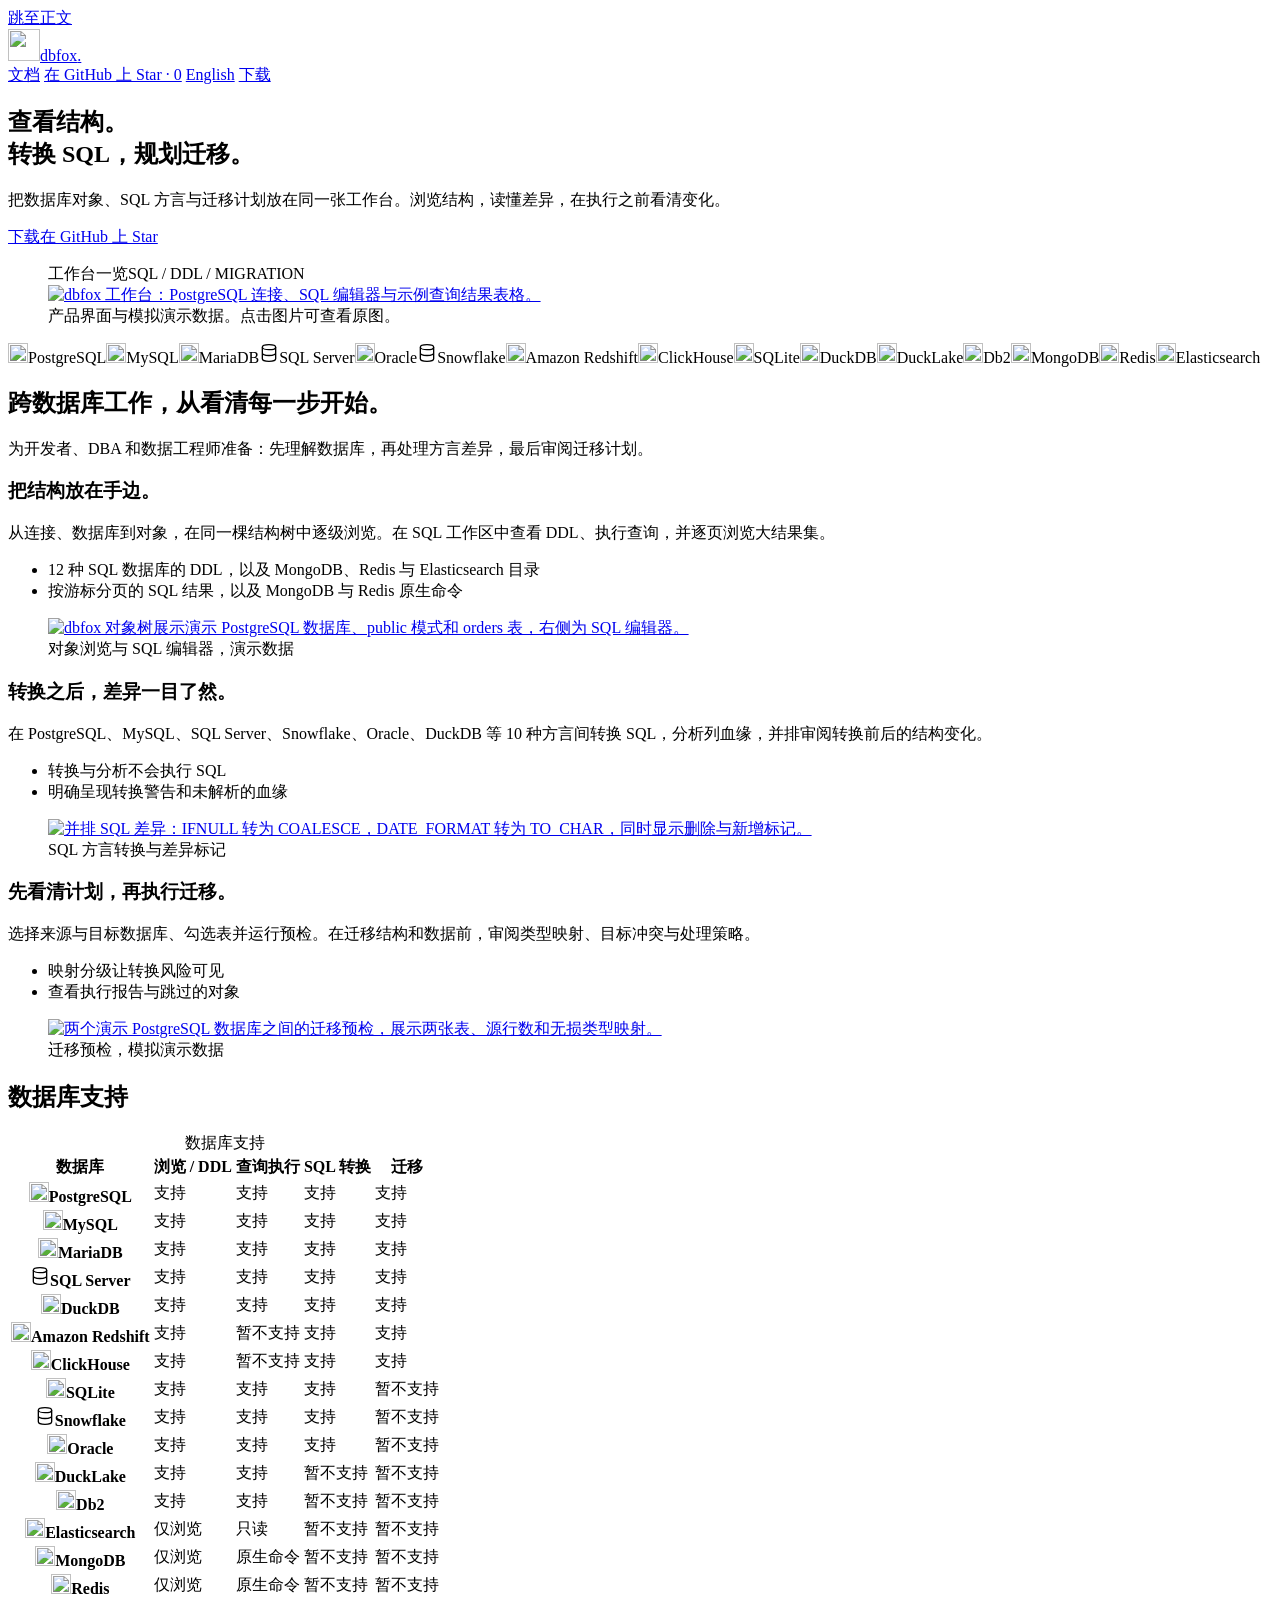
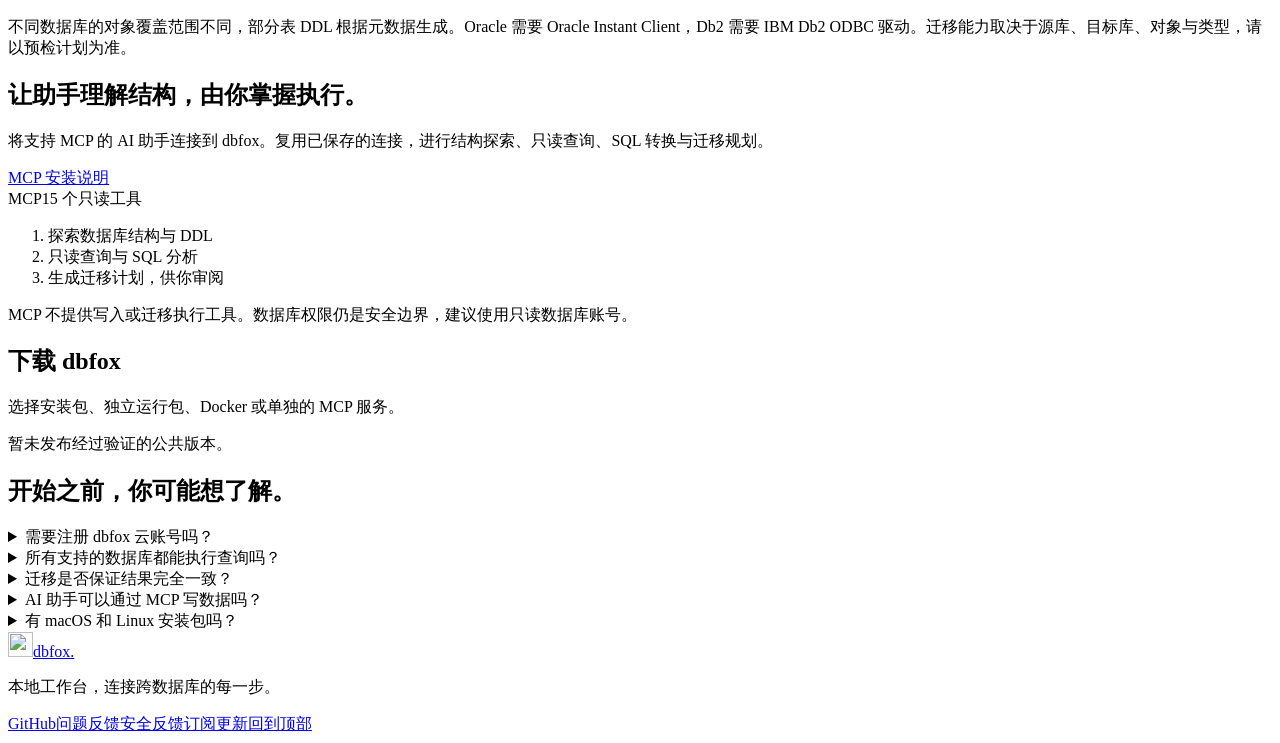
==== commit 309e4214: "docs(web): publish verified product site" ====
--- a/index.html
+++ b/index.html
@@ -25,11 +25,10 @@
   <header class="header wrap">
     <a class="brand" href="/dbfox-site/" aria-label="dbfox 首页"><img src="/dbfox-site/assets/logo.svg" width="32" height="32" alt=""><span>dbfox<span class="brand-dot">.</span></span></a>
     <nav aria-label="主导航">
-      <a href="#features">产品功能</a>
-      <a href="#databases">数据库支持</a>
-      <a href="#mcp">MCP</a>
+      <a href="https://github.com/richardgvin/dbfox/blob/main/docs/installation.md">文档</a>
+      <a href="https://github.com/richardgvin/dbfox">在 GitHub 上 Star · 0</a>
       <a class="language" href="/dbfox-site/en/" lang="en" hreflang="en">English</a>
-      <a class="button small" href="#install">安装与开始</a>
+      <a class="button small" href="#install">下载</a>
     </nav>
   </header>
   <main id="main">
@@ -38,7 +37,7 @@
         <h1 id="hero-title">查看结构。<br><span>转换 SQL，规划迁移。</span></h1>
         <div class="hero-description">
           <p>把数据库对象、SQL 方言与迁移计划放在同一张工作台。浏览结构，读懂差异，在执行之前看清变化。</p>
-          <div class="actions"><a class="button" href="#install">安装与开始</a><a class="text-link" href="#features">了解工作台</a></div>
+          <div class="actions"><a class="button" href="#install">下载</a><a class="text-link" href="https://github.com/richardgvin/dbfox">在 GitHub 上 Star</a></div>
         </div>
       </div>
       <figure class="product-frame">
@@ -92,13 +91,13 @@
     </div></section>
 
     <section id="mcp" class="section wrap mcp-section" aria-labelledby="mcp-title">
-      <div><h2 id="mcp-title">让助手理解结构，由你掌握执行。</h2><p>将支持 MCP 的 AI 助手连接到 dbfox。复用已保存的连接，进行结构探索、只读查询、SQL 转换与迁移规划。</p><a class="text-link" href="#mcp-install">MCP 安装说明</a></div>
+      <div><h2 id="mcp-title">让助手理解结构，由你掌握执行。</h2><p>将支持 MCP 的 AI 助手连接到 dbfox。复用已保存的连接，进行结构探索、只读查询、SQL 转换与迁移规划。</p><a class="text-link" href="https://github.com/richardgvin/dbfox/blob/main/docs/mcp.md">MCP 安装说明</a></div>
       <div class="mcp-panel"><div class="panel-heading"><span class="mono">MCP</span><span class="badge">15 个只读工具</span></div><ol><li>探索数据库结构与 DDL</li><li>只读查询与 SQL 分析</li><li>生成迁移计划，供你审阅</li></ol><p class="fine">MCP 不提供写入或迁移执行工具。数据库权限仍是安全边界，建议使用只读数据库账号。</p></div>
     </section>
 
     <section id="install" class="section install-section" aria-labelledby="install-title"><div class="wrap">
-      <h2 id="install-title">你的数据库，你的工作台。</h2><p class="install-intro">桌面应用在本地连接你的数据库。本网站用于产品介绍，不连接数据库，也不执行 SQL。</p>
-      <div class="install-grid"><article><h3>安装 Windows 桌面版</h3><p>桌面应用使用 Windows MSI 安装包。安装后启动 dbfox，选择界面语言即可开始。</p><p class="notice">本站暂未提供公开安装包。完成版本与下载验证后，将在此提供下载入口。</p></article><article><h3>添加数据库连接</h3><p>选择数据库类型并填写连接信息。测试连接后打开数据库，从对象树查看结构。建议先使用只读账号。</p></article><article id="mcp-install"><h3>单独配置 MCP</h3><p>MCP 需要独立的 dbfox-mcp 可执行文件。如已获得源码仓库访问权限，可执行以下命令构建：</p><code class="command">cargo build -p dbfox-mcp --release</code><p class="fine">在 MCP 客户端中将 stdio 命令指向构建后的可执行文件。安装桌面 MSI 不会自动配置 MCP；本站尚未提供独立程序下载。</p></article></div>
+      <h2 id="install-title">下载 dbfox</h2><p class="install-intro">选择安装包、独立运行包、Docker 或单独的 MCP 服务。</p>
+      <p class="notice release-status">暂未发布经过验证的公共版本。</p>
     </div></section>
 
     <section class="section wrap faq" aria-labelledby="faq-title"><div><h2 id="faq-title">开始之前，你可能想了解。</h2></div><div class="faq-list">
@@ -113,6 +112,6 @@
     <form method="dialog" class="image-preview-toolbar"><button class="button small" autofocus>关闭</button></form>
     <div class="image-preview-content"></div>
   </dialog>
-  <footer class="footer wrap"><a class="brand" href="/dbfox-site/"><img src="/dbfox-site/assets/logo.svg" width="25" height="25" alt=""><span>dbfox.</span></a><p>本地工作台，连接跨数据库的每一步。</p><a href="/dbfox-site/en/" lang="en" hreflang="en">English</a><a href="#main">回到顶部</a></footer>
+  <footer class="footer wrap"><a class="brand" href="/dbfox-site/"><img src="/dbfox-site/assets/logo.svg" width="25" height="25" alt=""><span>dbfox.</span></a><p>本地工作台，连接跨数据库的每一步。</p><a href="https://github.com/richardgvin/dbfox">GitHub</a><a href="https://github.com/richardgvin/dbfox/issues">问题反馈</a><a href="https://github.com/richardgvin/dbfox/security/policy">安全反馈</a><a href="https://github.com/richardgvin/dbfox/releases">订阅更新</a><a href="#main">回到顶部</a></footer>
 </body>
 </html>
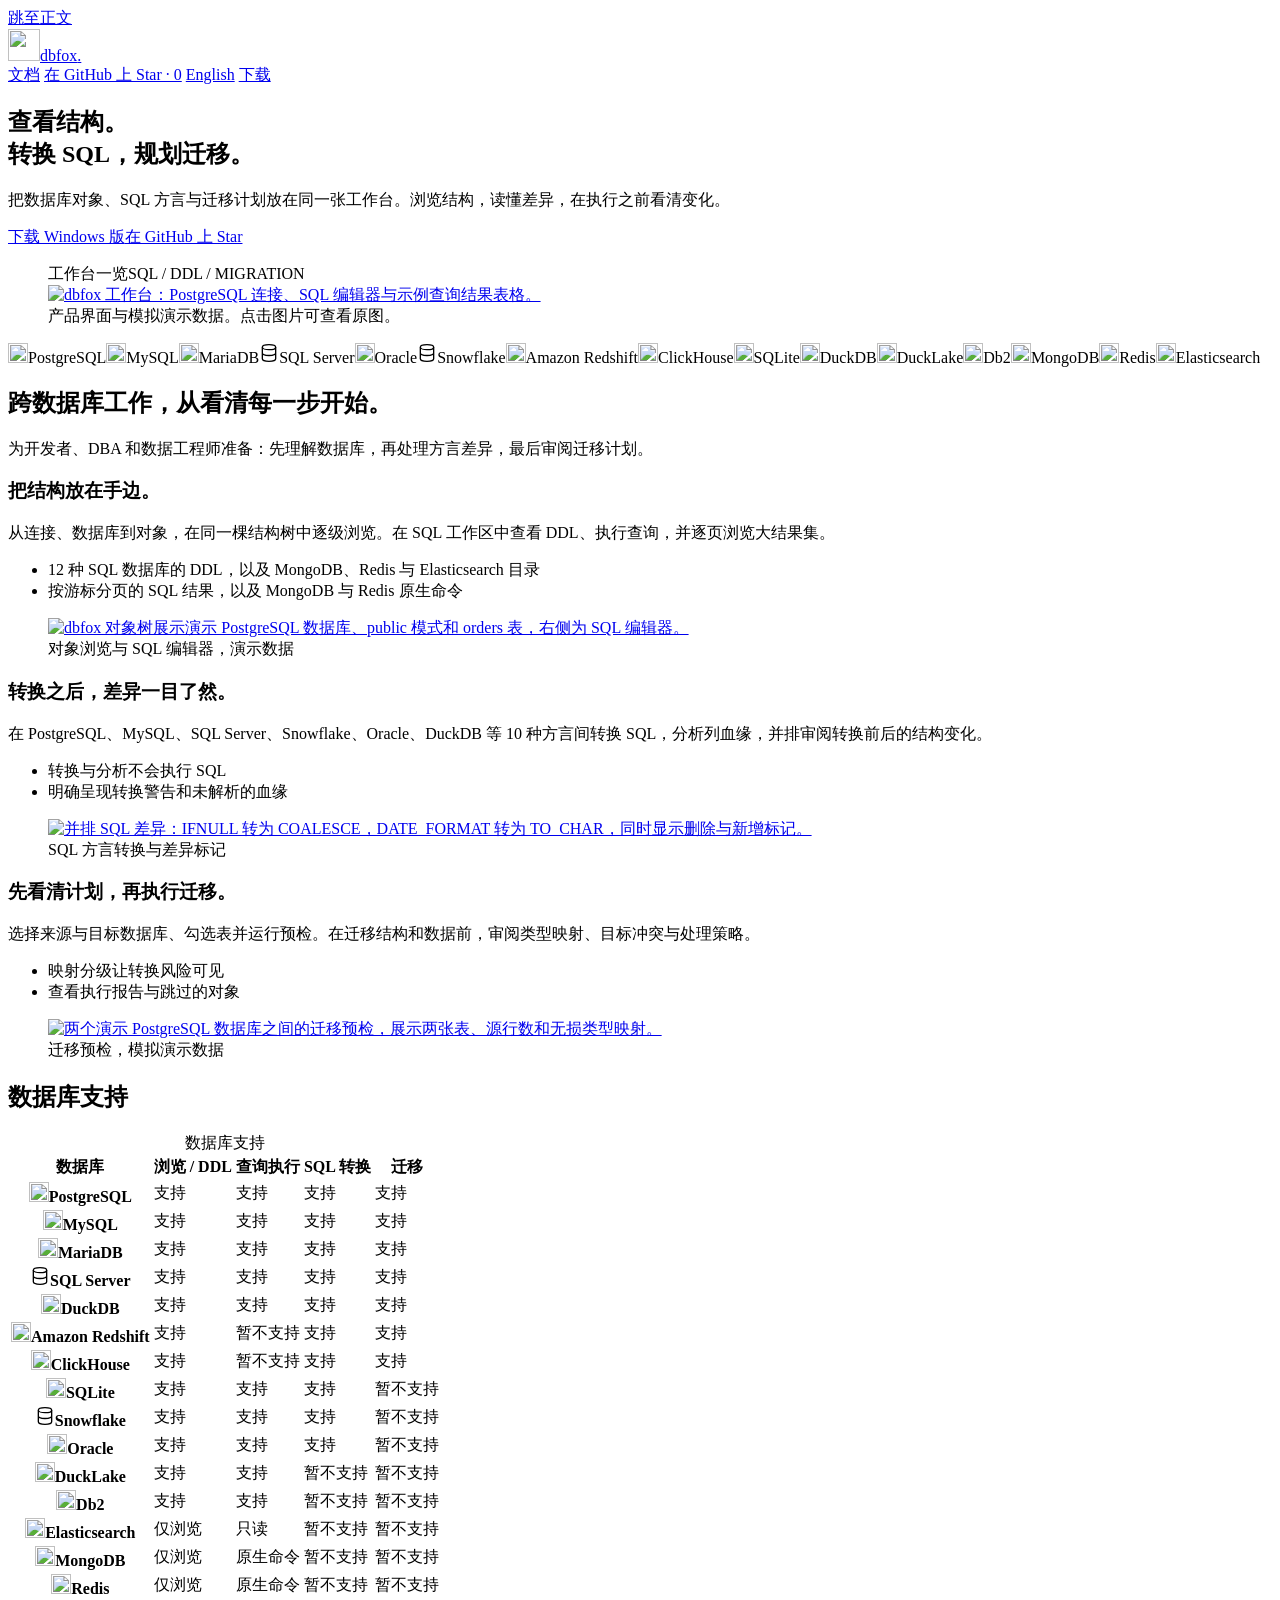
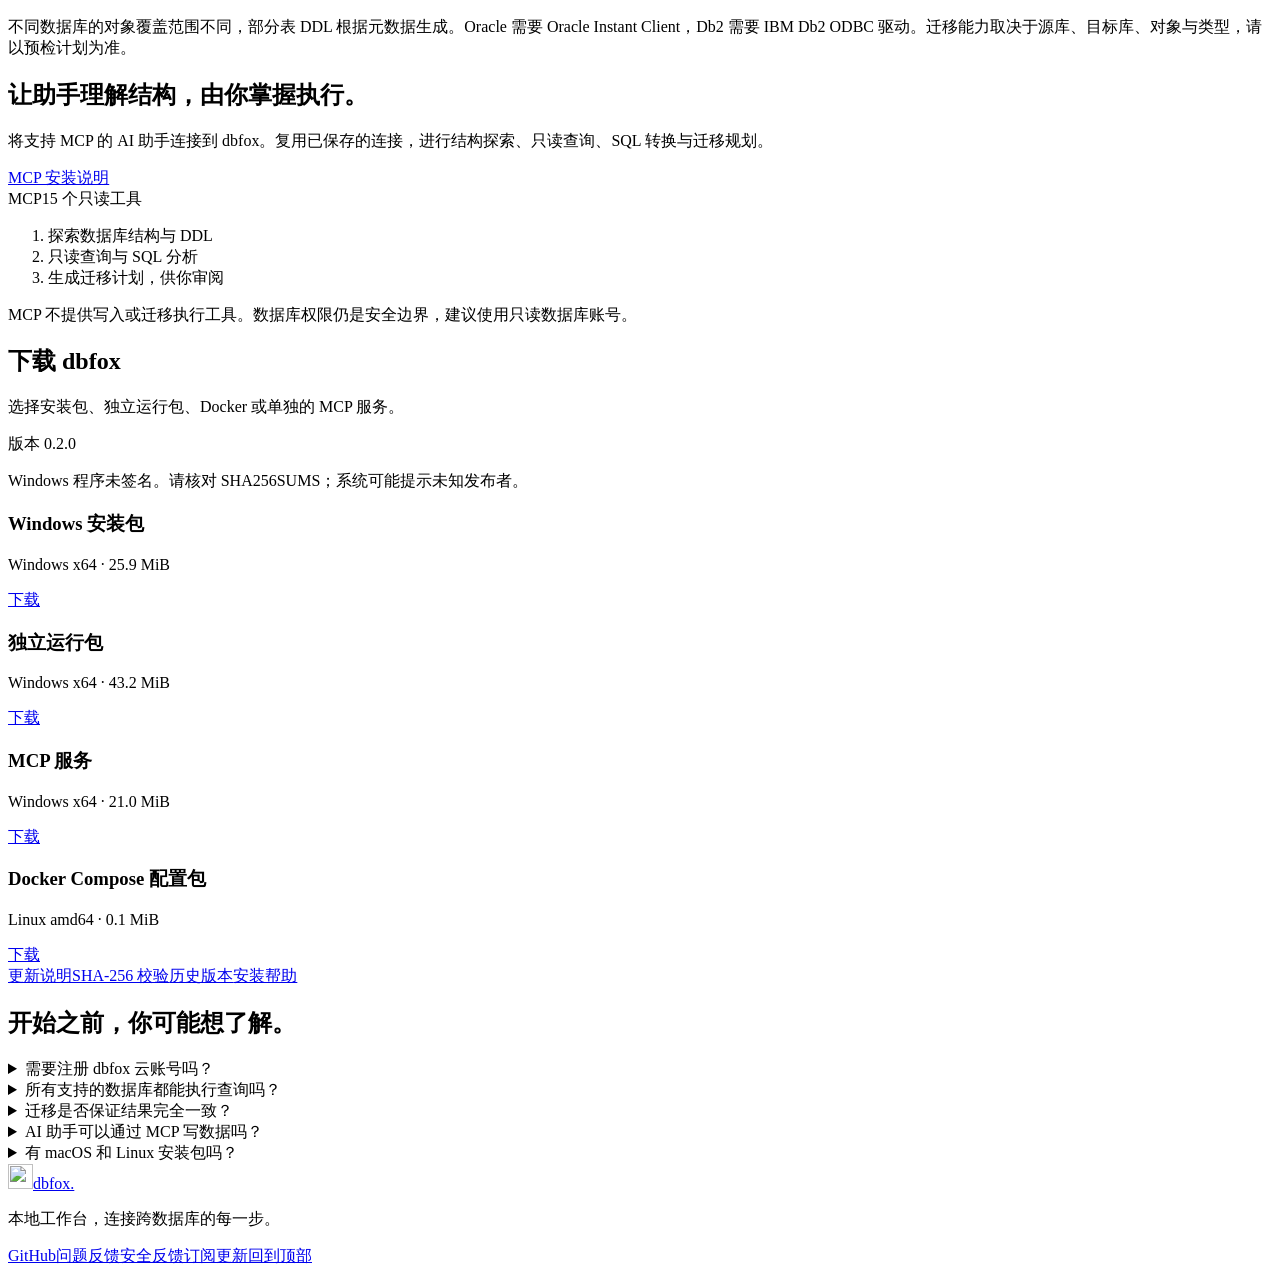
==== commit bc28f6b6: "docs(web): publish verified product site" ====
--- a/index.html
+++ b/index.html
@@ -37,7 +37,7 @@
         <h1 id="hero-title">查看结构。<br><span>转换 SQL，规划迁移。</span></h1>
         <div class="hero-description">
           <p>把数据库对象、SQL 方言与迁移计划放在同一张工作台。浏览结构，读懂差异，在执行之前看清变化。</p>
-          <div class="actions"><a class="button" href="#install">下载</a><a class="text-link" href="https://github.com/richardgvin/dbfox">在 GitHub 上 Star</a></div>
+          <div class="actions"><a class="button" href="https://github.com/richardgvin/dbfox/releases/download/v0.2.0/dbfox-0.2.0-windows-x86_64.msi">下载 Windows 版</a><a class="text-link" href="https://github.com/richardgvin/dbfox">在 GitHub 上 Star</a></div>
         </div>
       </div>
       <figure class="product-frame">
@@ -97,7 +97,7 @@
 
     <section id="install" class="section install-section" aria-labelledby="install-title"><div class="wrap">
       <h2 id="install-title">下载 dbfox</h2><p class="install-intro">选择安装包、独立运行包、Docker 或单独的 MCP 服务。</p>
-      <p class="notice release-status">暂未发布经过验证的公共版本。</p>
+      <p class="release-status">版本 0.2.0</p><p class="notice">Windows 程序未签名。请核对 SHA256SUMS；系统可能提示未知发布者。</p><div class="download-list"><article class="download-row"><div><h3>Windows 安装包</h3><p>Windows x64 · 25.9 MiB</p></div><a class="button small" href="https://github.com/richardgvin/dbfox/releases/download/v0.2.0/dbfox-0.2.0-windows-x86_64.msi" aria-label="下载 Windows 安装包">下载</a></article><article class="download-row"><div><h3>独立运行包</h3><p>Windows x64 · 43.2 MiB</p></div><a class="button small" href="https://github.com/richardgvin/dbfox/releases/download/v0.2.0/dbfox-0.2.0-windows-x86_64-standalone.zip" aria-label="下载 独立运行包">下载</a></article><article class="download-row"><div><h3>MCP 服务</h3><p>Windows x64 · 21.0 MiB</p></div><a class="button small" href="https://github.com/richardgvin/dbfox/releases/download/v0.2.0/dbfox-0.2.0-windows-x86_64-mcp.zip" aria-label="下载 MCP 服务">下载</a></article><article class="download-row"><div><h3>Docker Compose 配置包</h3><p>Linux amd64 · 0.1 MiB</p></div><a class="button small" href="https://github.com/richardgvin/dbfox/releases/download/v0.2.0/dbfox-0.2.0-compose.zip" aria-label="下载 Docker Compose 配置包">下载</a></article></div><div class="download-links"><a href="https://github.com/richardgvin/dbfox/releases/tag/v0.2.0">更新说明</a><a href="https://github.com/richardgvin/dbfox/releases/download/v0.2.0/SHA256SUMS">SHA-256 校验</a><a href="https://github.com/richardgvin/dbfox/releases">历史版本</a><a href="https://github.com/richardgvin/dbfox/blob/main/docs/installation.md">安装帮助</a></div>
     </div></section>
 
     <section class="section wrap faq" aria-labelledby="faq-title"><div><h2 id="faq-title">开始之前，你可能想了解。</h2></div><div class="faq-list">
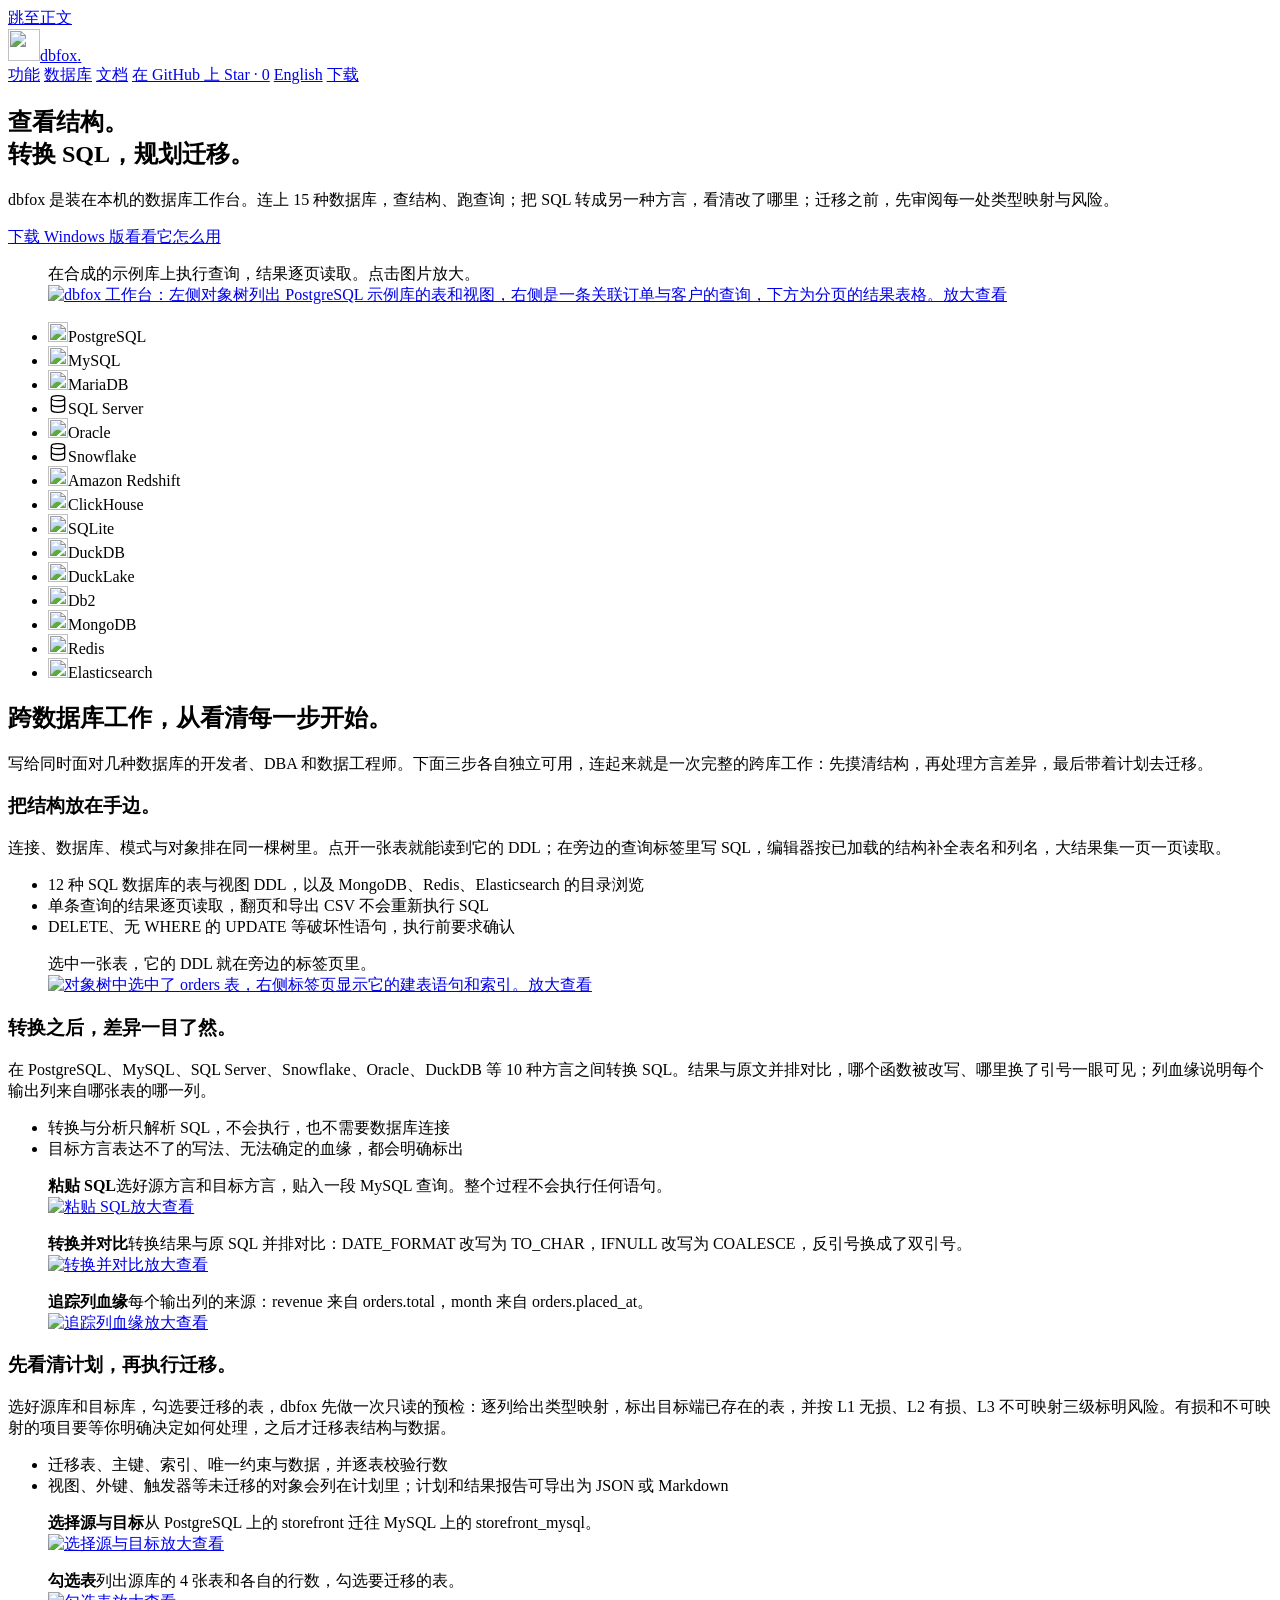
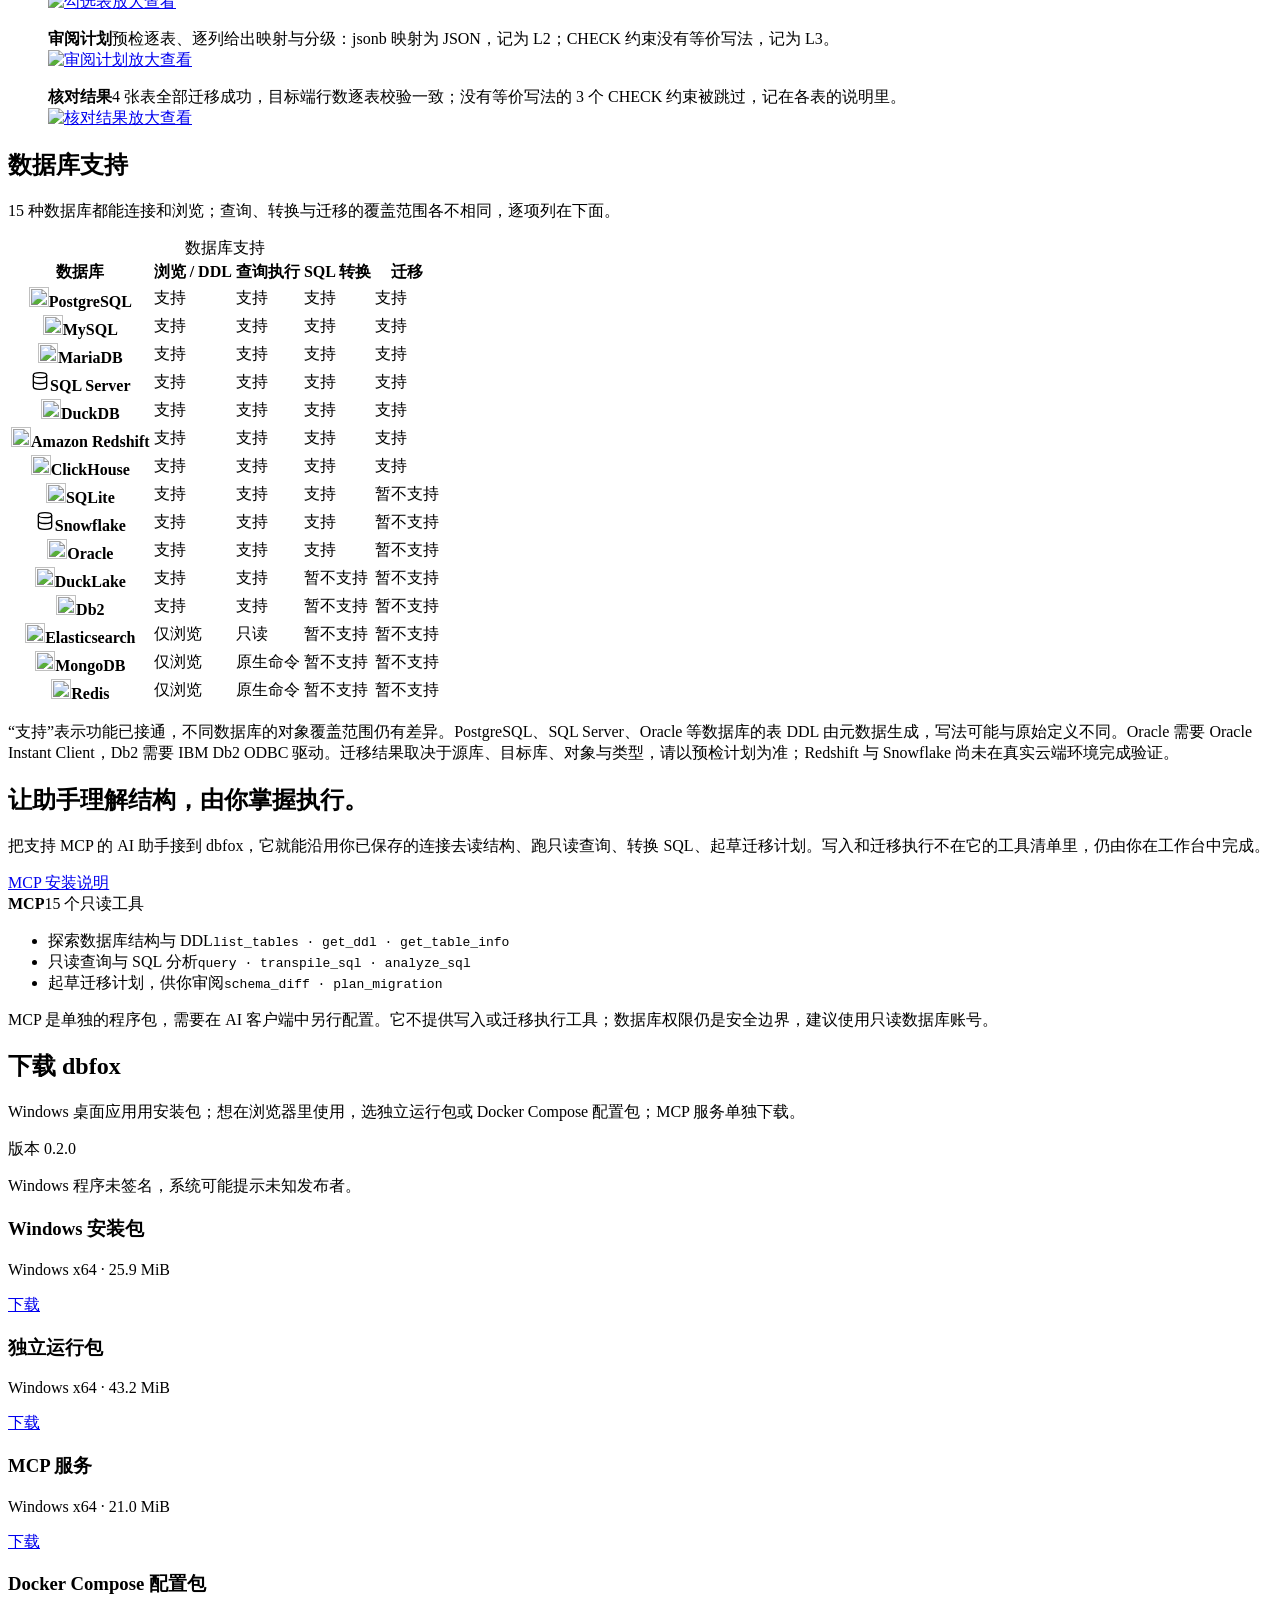
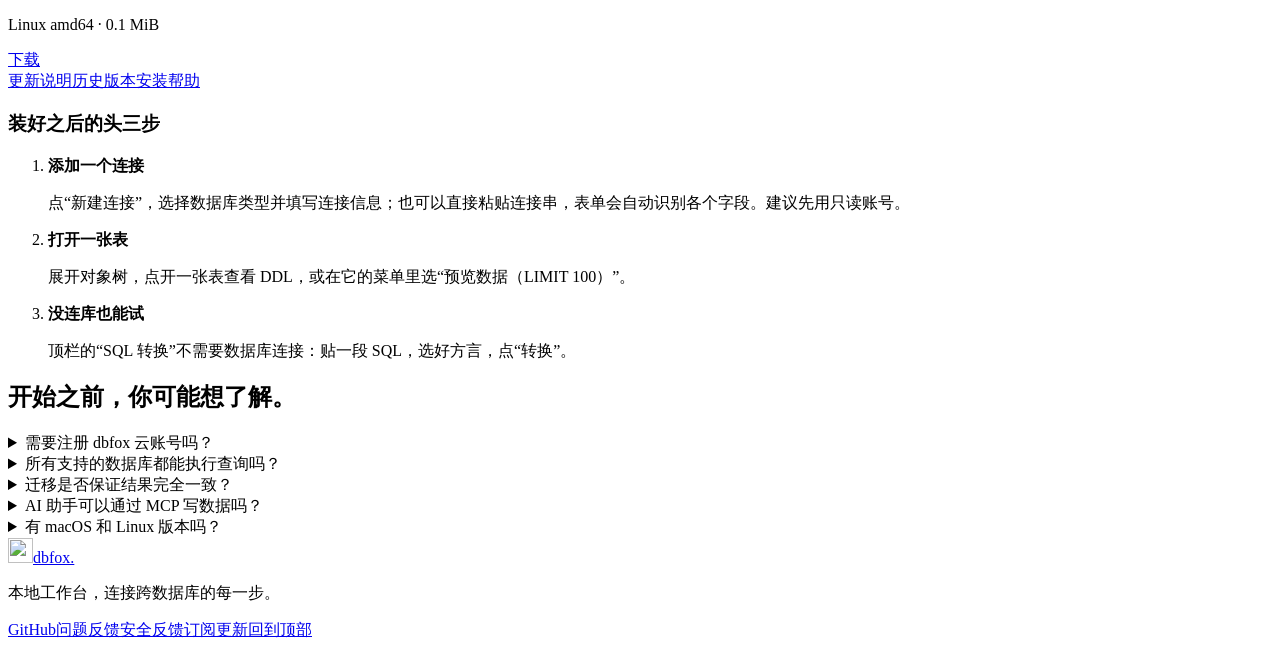
==== commit 52dcfe59: "docs(web): publish verified product site" ====
--- a/index.html
+++ b/index.html
@@ -13,18 +13,20 @@
   <meta property="og:title" content="dbfox — 查看结构，转换 SQL，规划迁移">
   <meta property="og:description" content="面向 PostgreSQL、MySQL、SQL Server、Snowflake、MongoDB、Redis 等 15 种数据库的本地工作台。浏览 DDL、执行查询、转换 SQL、分析列血缘，在执行迁移前审阅计划与风险。">
   <meta property="og:url" content="https://richardgvin.github.io/dbfox-site/">
-  <meta property="og:image" content="https://richardgvin.github.io/dbfox-site/assets/workspace.jpg">
-  <meta property="og:image:alt" content="dbfox 工作台：PostgreSQL 连接、SQL 编辑器与示例查询结果表格。">
+  <meta property="og:image" content="https://richardgvin.github.io/dbfox-site/assets/workspace-zh.png">
+  <meta property="og:image:alt" content="dbfox 工作台：左侧对象树列出 PostgreSQL 示例库的表和视图，右侧是一条关联订单与客户的查询，下方为分页的结果表格。">
   <link rel="icon" href="/dbfox-site/assets/logo.svg" type="image/svg+xml">
   <link rel="stylesheet" href="/dbfox-site/assets/theme.css">
   <link rel="stylesheet" href="/dbfox-site/assets/site.css">
-  <script src="/dbfox-site/assets/image-preview.js" defer></script>
+  <script src="/dbfox-site/assets/site.js" defer></script>
 </head>
 <body>
   <a class="skip-link" href="#main">跳至正文</a>
   <header class="header wrap">
     <a class="brand" href="/dbfox-site/" aria-label="dbfox 首页"><img src="/dbfox-site/assets/logo.svg" width="32" height="32" alt=""><span>dbfox<span class="brand-dot">.</span></span></a>
     <nav aria-label="主导航">
+      <a href="#features">功能</a>
+      <a href="#databases">数据库</a>
       <a href="https://github.com/richardgvin/dbfox/blob/main/docs/installation.md">文档</a>
       <a href="https://github.com/richardgvin/dbfox">在 GitHub 上 Star · 0</a>
       <a class="language" href="/dbfox-site/en/" lang="en" hreflang="en">English</a>
@@ -36,37 +38,69 @@
       <div class="hero-copy">
         <h1 id="hero-title">查看结构。<br><span>转换 SQL，规划迁移。</span></h1>
         <div class="hero-description">
-          <p>把数据库对象、SQL 方言与迁移计划放在同一张工作台。浏览结构，读懂差异，在执行之前看清变化。</p>
-          <div class="actions"><a class="button" href="https://github.com/richardgvin/dbfox/releases/download/v0.2.0/dbfox-0.2.0-windows-x86_64.msi">下载 Windows 版</a><a class="text-link" href="https://github.com/richardgvin/dbfox">在 GitHub 上 Star</a></div>
+          <p>dbfox 是装在本机的数据库工作台。连上 15 种数据库，查结构、跑查询；把 SQL 转成另一种方言，看清改了哪里；迁移之前，先审阅每一处类型映射与风险。</p>
+          <div class="actions"><a class="button" href="https://github.com/richardgvin/dbfox/releases/download/v0.2.0/dbfox-0.2.0-windows-x86_64.msi">下载 Windows 版</a><a class="text-link" href="#features">看看它怎么用</a></div>
         </div>
       </div>
-      <figure class="product-frame">
-        <div class="frame-label"><span>工作台一览</span><span class="mono">SQL / DDL / MIGRATION</span></div>
-        <a href="/dbfox-site/assets/workspace.jpg" aria-label="打开完整工作台截图"><img src="/dbfox-site/assets/workspace.jpg" width="1280" height="720" fetchpriority="high" alt="dbfox 工作台：PostgreSQL 连接、SQL 编辑器与示例查询结果表格。"></a>
-        <figcaption>产品界面与模拟演示数据。点击图片可查看原图。</figcaption>
+      <figure class="shot product-frame">
+        <figcaption>在合成的示例库上执行查询，结果逐页读取。点击图片放大。</figcaption>
+        <a href="/dbfox-site/assets/workspace-zh-2x.png"><img src="/dbfox-site/assets/workspace-zh.png" srcset="/dbfox-site/assets/workspace-zh.png 1x, /dbfox-site/assets/workspace-zh-2x.png 2x" width="1280" height="800" fetchpriority="high" alt="dbfox 工作台：左侧对象树列出 PostgreSQL 示例库的表和视图，右侧是一条关联订单与客户的查询，下方为分页的结果表格。"><span class="visually-hidden">放大查看</span></a>
       </figure>
-      <div class="database-strip" aria-label="数据库支持"><span><img class="db-icon" src="/dbfox-site/assets/db-postgres.svg" width="20" height="20" alt="">PostgreSQL</span><span><img class="db-icon" src="/dbfox-site/assets/db-mysql.svg" width="20" height="20" alt="">MySQL</span><span><img class="db-icon" src="/dbfox-site/assets/db-mariadb.svg" width="20" height="20" alt="">MariaDB</span><span><svg class="db-icon db-icon-generic" viewBox="0 0 24 24" width="20" height="20" aria-hidden="true" fill="none" stroke="currentColor" stroke-width="1.6"><ellipse cx="12" cy="5" rx="8" ry="3"/><path d="M4 5v14c0 1.7 3.6 3 8 3s8-1.3 8-3V5M4 12c0 1.7 3.6 3 8 3s8-1.3 8-3"/></svg>SQL Server</span><span><img class="db-icon" src="/dbfox-site/assets/db-oracle.svg" width="20" height="20" alt="">Oracle</span><span><svg class="db-icon db-icon-generic" viewBox="0 0 24 24" width="20" height="20" aria-hidden="true" fill="none" stroke="currentColor" stroke-width="1.6"><ellipse cx="12" cy="5" rx="8" ry="3"/><path d="M4 5v14c0 1.7 3.6 3 8 3s8-1.3 8-3V5M4 12c0 1.7 3.6 3 8 3s8-1.3 8-3"/></svg>Snowflake</span><span><img class="db-icon" src="/dbfox-site/assets/db-redshift.svg" width="20" height="20" alt="">Amazon Redshift</span><span><img class="db-icon" src="/dbfox-site/assets/db-clickhouse.svg" width="20" height="20" alt="">ClickHouse</span><span><img class="db-icon" src="/dbfox-site/assets/db-sqlite.svg" width="20" height="20" alt="">SQLite</span><span><img class="db-icon" src="/dbfox-site/assets/db-duckdb.svg" width="20" height="20" alt="">DuckDB</span><span><img class="db-icon" src="/dbfox-site/assets/db-duckdb.svg" width="20" height="20" alt="">DuckLake</span><span><img class="db-icon" src="/dbfox-site/assets/db-db2.svg" width="20" height="20" alt="">Db2</span><span><img class="db-icon" src="/dbfox-site/assets/db-mongodb.svg" width="20" height="20" alt="">MongoDB</span><span><img class="db-icon" src="/dbfox-site/assets/db-redis.svg" width="20" height="20" alt="">Redis</span><span><img class="db-icon" src="/dbfox-site/assets/db-elasticsearch.svg" width="20" height="20" alt="">Elasticsearch</span></div>
+      <ul class="database-strip" aria-label="数据库支持"><li><img class="db-icon" src="/dbfox-site/assets/db-postgres.svg" width="20" height="20" alt="">PostgreSQL</li><li><img class="db-icon" src="/dbfox-site/assets/db-mysql.svg" width="20" height="20" alt="">MySQL</li><li><img class="db-icon" src="/dbfox-site/assets/db-mariadb.svg" width="20" height="20" alt="">MariaDB</li><li><svg class="db-icon db-icon-generic" viewBox="0 0 24 24" width="20" height="20" aria-hidden="true" fill="none" stroke="currentColor" stroke-width="1.6"><ellipse cx="12" cy="5" rx="8" ry="3"/><path d="M4 5v14c0 1.7 3.6 3 8 3s8-1.3 8-3V5M4 12c0 1.7 3.6 3 8 3s8-1.3 8-3"/></svg>SQL Server</li><li><img class="db-icon" src="/dbfox-site/assets/db-oracle.svg" width="20" height="20" alt="">Oracle</li><li><svg class="db-icon db-icon-generic" viewBox="0 0 24 24" width="20" height="20" aria-hidden="true" fill="none" stroke="currentColor" stroke-width="1.6"><ellipse cx="12" cy="5" rx="8" ry="3"/><path d="M4 5v14c0 1.7 3.6 3 8 3s8-1.3 8-3V5M4 12c0 1.7 3.6 3 8 3s8-1.3 8-3"/></svg>Snowflake</li><li><img class="db-icon" src="/dbfox-site/assets/db-redshift.svg" width="20" height="20" alt="">Amazon Redshift</li><li><img class="db-icon" src="/dbfox-site/assets/db-clickhouse.svg" width="20" height="20" alt="">ClickHouse</li><li><img class="db-icon" src="/dbfox-site/assets/db-sqlite.svg" width="20" height="20" alt="">SQLite</li><li><img class="db-icon" src="/dbfox-site/assets/db-duckdb.svg" width="20" height="20" alt="">DuckDB</li><li><img class="db-icon" src="/dbfox-site/assets/db-duckdb.svg" width="20" height="20" alt="">DuckLake</li><li><img class="db-icon" src="/dbfox-site/assets/db-db2.svg" width="20" height="20" alt="">Db2</li><li><img class="db-icon" src="/dbfox-site/assets/db-mongodb.svg" width="20" height="20" alt="">MongoDB</li><li><img class="db-icon" src="/dbfox-site/assets/db-redis.svg" width="20" height="20" alt="">Redis</li><li><img class="db-icon" src="/dbfox-site/assets/db-elasticsearch.svg" width="20" height="20" alt="">Elasticsearch</li></ul>
     </section>
 
     <section id="features" class="section wrap" aria-labelledby="features-title">
-      <div class="section-heading"><h2 id="features-title">跨数据库工作，从看清每一步开始。</h2><p>为开发者、DBA 和数据工程师准备：先理解数据库，再处理方言差异，最后审阅迁移计划。</p></div>
-      <article class="feature-row">
-        <div><h3>把结构放在手边。</h3><p>从连接、数据库到对象，在同一棵结构树中逐级浏览。在 SQL 工作区中查看 DDL、执行查询，并逐页浏览大结果集。</p><ul class="feature-list"><li>12 种 SQL 数据库的 DDL，以及 MongoDB、Redis 与 Elasticsearch 目录</li><li>按游标分页的 SQL 结果，以及 MongoDB 与 Redis 原生命令</li></ul></div>
-        <figure class="detail-frame"><a href="/dbfox-site/assets/catalog.png" aria-label="打开对象浏览截图"><img src="/dbfox-site/assets/catalog.png" width="720" height="440" loading="lazy" alt="dbfox 对象树展示演示 PostgreSQL 数据库、public 模式和 orders 表，右侧为 SQL 编辑器。"></a><figcaption>对象浏览与 SQL 编辑器，演示数据</figcaption></figure>
+      <div class="section-heading"><h2 id="features-title">跨数据库工作，从看清每一步开始。</h2><p>写给同时面对几种数据库的开发者、DBA 和数据工程师。下面三步各自独立可用，连起来就是一次完整的跨库工作：先摸清结构，再处理方言差异，最后带着计划去迁移。</p></div>
+      <article class="feature">
+        <div class="feature-copy"><h3>把结构放在手边。</h3><div><p>连接、数据库、模式与对象排在同一棵树里。点开一张表就能读到它的 DDL；在旁边的查询标签里写 SQL，编辑器按已加载的结构补全表名和列名，大结果集一页一页读取。</p><ul class="feature-list"><li>12 种 SQL 数据库的表与视图 DDL，以及 MongoDB、Redis、Elasticsearch 的目录浏览</li><li>单条查询的结果逐页读取，翻页和导出 CSV 不会重新执行 SQL</li><li>DELETE、无 WHERE 的 UPDATE 等破坏性语句，执行前要求确认</li></ul></div></div>
+        <figure class="shot detail-frame">
+          <figcaption>选中一张表，它的 DDL 就在旁边的标签页里。</figcaption>
+          <a href="/dbfox-site/assets/ddl-zh-2x.png"><img src="/dbfox-site/assets/ddl-zh.png" srcset="/dbfox-site/assets/ddl-zh.png 1x, /dbfox-site/assets/ddl-zh-2x.png 2x" width="1280" height="520" loading="lazy" alt="对象树中选中了 orders 表，右侧标签页显示它的建表语句和索引。"><span class="visually-hidden">放大查看</span></a>
+        </figure>
       </article>
-      <article class="feature-row">
-        <div><h3>转换之后，差异一目了然。</h3><p>在 PostgreSQL、MySQL、SQL Server、Snowflake、Oracle、DuckDB 等 10 种方言间转换 SQL，分析列血缘，并排审阅转换前后的结构变化。</p><ul class="feature-list"><li>转换与分析不会执行 SQL</li><li>明确呈现转换警告和未解析的血缘</li></ul></div>
-        <figure class="detail-frame"><a href="/dbfox-site/assets/sql-diff.png" aria-label="打开 SQL 差异截图"><img src="/dbfox-site/assets/sql-diff.png" width="1049" height="205" loading="lazy" alt="并排 SQL 差异：IFNULL 转为 COALESCE，DATE_FORMAT 转为 TO_CHAR，同时显示删除与新增标记。"></a><figcaption>SQL 方言转换与差异标记</figcaption></figure>
+      <article class="feature">
+        <div class="feature-copy"><h3>转换之后，差异一目了然。</h3><div><p>在 PostgreSQL、MySQL、SQL Server、Snowflake、Oracle、DuckDB 等 10 种方言之间转换 SQL。结果与原文并排对比，哪个函数被改写、哪里换了引号一眼可见；列血缘说明每个输出列来自哪张表的哪一列。</p><ul class="feature-list"><li>转换与分析只解析 SQL，不会执行，也不需要数据库连接</li><li>目标方言表达不了的写法、无法确定的血缘，都会明确标出</li></ul></div></div>
+        <div class="flow" data-label="SQL 转换的三个步骤" data-pause="暂停自动播放" data-play="继续自动播放">
+          <div class="flow-frame" id="convert-input" data-step="粘贴 SQL"><figure class="shot">
+            <figcaption><strong>粘贴 SQL</strong>选好源方言和目标方言，贴入一段 MySQL 查询。整个过程不会执行任何语句。</figcaption>
+            <a href="/dbfox-site/assets/convert-input-zh-2x.png"><img src="/dbfox-site/assets/convert-input-zh.png" srcset="/dbfox-site/assets/convert-input-zh.png 1x, /dbfox-site/assets/convert-input-zh-2x.png 2x" width="1120" height="702" loading="lazy" alt="粘贴 SQL"><span class="visually-hidden">放大查看</span></a>
+          </figure></div>
+          <div class="flow-frame" id="convert-diff" data-step="转换并对比"><figure class="shot">
+            <figcaption><strong>转换并对比</strong>转换结果与原 SQL 并排对比：DATE_FORMAT 改写为 TO_CHAR，IFNULL 改写为 COALESCE，反引号换成了双引号。</figcaption>
+            <a href="/dbfox-site/assets/convert-diff-zh-2x.png"><img src="/dbfox-site/assets/convert-diff-zh.png" srcset="/dbfox-site/assets/convert-diff-zh.png 1x, /dbfox-site/assets/convert-diff-zh-2x.png 2x" width="1120" height="928" loading="lazy" alt="转换并对比"><span class="visually-hidden">放大查看</span></a>
+          </figure></div>
+          <div class="flow-frame" id="convert-lineage" data-step="追踪列血缘"><figure class="shot">
+            <figcaption><strong>追踪列血缘</strong>每个输出列的来源：revenue 来自 orders.total，month 来自 orders.placed_at。</figcaption>
+            <a href="/dbfox-site/assets/convert-lineage-zh-2x.png"><img src="/dbfox-site/assets/convert-lineage-zh.png" srcset="/dbfox-site/assets/convert-lineage-zh.png 1x, /dbfox-site/assets/convert-lineage-zh-2x.png 2x" width="1120" height="928" loading="lazy" alt="追踪列血缘"><span class="visually-hidden">放大查看</span></a>
+          </figure></div>
+        </div>
       </article>
-      <article class="feature-row">
-        <div><h3>先看清计划，再执行迁移。</h3><p>选择来源与目标数据库、勾选表并运行预检。在迁移结构和数据前，审阅类型映射、目标冲突与处理策略。</p><ul class="feature-list"><li>映射分级让转换风险可见</li><li>查看执行报告与跳过的对象</li></ul></div>
-        <figure class="detail-frame"><a href="/dbfox-site/assets/migration.jpg" aria-label="打开迁移预检截图"><img src="/dbfox-site/assets/migration.jpg" width="1120" height="688" loading="lazy" alt="两个演示 PostgreSQL 数据库之间的迁移预检，展示两张表、源行数和无损类型映射。"></a><figcaption>迁移预检，模拟演示数据</figcaption></figure>
+      <article class="feature">
+        <div class="feature-copy"><h3>先看清计划，再执行迁移。</h3><div><p>选好源库和目标库，勾选要迁移的表，dbfox 先做一次只读的预检：逐列给出类型映射，标出目标端已存在的表，并按 L1 无损、L2 有损、L3 不可映射三级标明风险。有损和不可映射的项目要等你明确决定如何处理，之后才迁移表结构与数据。</p><ul class="feature-list"><li>迁移表、主键、索引、唯一约束与数据，并逐表校验行数</li><li>视图、外键、触发器等未迁移的对象会列在计划里；计划和结果报告可导出为 JSON 或 Markdown</li></ul></div></div>
+        <div class="flow" data-label="迁移的四个步骤" data-pause="暂停自动播放" data-play="继续自动播放">
+          <div class="flow-frame" id="migrate-databases" data-step="选择源与目标"><figure class="shot">
+            <figcaption><strong>选择源与目标</strong>从 PostgreSQL 上的 storefront 迁往 MySQL 上的 storefront_mysql。</figcaption>
+            <a href="/dbfox-site/assets/migrate-databases-zh-2x.png"><img src="/dbfox-site/assets/migrate-databases-zh.png" srcset="/dbfox-site/assets/migrate-databases-zh.png 1x, /dbfox-site/assets/migrate-databases-zh-2x.png 2x" width="1120" height="560" loading="lazy" alt="选择源与目标"><span class="visually-hidden">放大查看</span></a>
+          </figure></div>
+          <div class="flow-frame" id="migrate-tables" data-step="勾选表"><figure class="shot">
+            <figcaption><strong>勾选表</strong>列出源库的 4 张表和各自的行数，勾选要迁移的表。</figcaption>
+            <a href="/dbfox-site/assets/migrate-tables-zh-2x.png"><img src="/dbfox-site/assets/migrate-tables-zh.png" srcset="/dbfox-site/assets/migrate-tables-zh.png 1x, /dbfox-site/assets/migrate-tables-zh-2x.png 2x" width="1120" height="586" loading="lazy" alt="勾选表"><span class="visually-hidden">放大查看</span></a>
+          </figure></div>
+          <div class="flow-frame" id="migrate-plan" data-step="审阅计划"><figure class="shot">
+            <figcaption><strong>审阅计划</strong>预检逐表、逐列给出映射与分级：jsonb 映射为 JSON，记为 L2；CHECK 约束没有等价写法，记为 L3。</figcaption>
+            <a href="/dbfox-site/assets/migrate-plan-zh-2x.png"><img src="/dbfox-site/assets/migrate-plan-zh.png" srcset="/dbfox-site/assets/migrate-plan-zh.png 1x, /dbfox-site/assets/migrate-plan-zh-2x.png 2x" width="1120" height="888" loading="lazy" alt="审阅计划"><span class="visually-hidden">放大查看</span></a>
+          </figure></div>
+          <div class="flow-frame" id="migrate-result" data-step="核对结果"><figure class="shot">
+            <figcaption><strong>核对结果</strong>4 张表全部迁移成功，目标端行数逐表校验一致；没有等价写法的 3 个 CHECK 约束被跳过，记在各表的说明里。</figcaption>
+            <a href="/dbfox-site/assets/migrate-result-zh-2x.png"><img src="/dbfox-site/assets/migrate-result-zh.png" srcset="/dbfox-site/assets/migrate-result-zh.png 1x, /dbfox-site/assets/migrate-result-zh-2x.png 2x" width="1120" height="626" loading="lazy" alt="核对结果"><span class="visually-hidden">放大查看</span></a>
+          </figure></div>
+        </div>
       </article>
     </section>
 
     <section id="databases" class="section database-section" aria-labelledby="databases-title"><div class="wrap">
-      <div class="section-heading"><h2 id="databases-title">数据库支持</h2></div>
-      <div class="table-scroll" role="region" aria-labelledby="databases-title" tabindex="0">
+      <div class="section-heading"><h2 id="databases-title">数据库支持</h2><p>15 种数据库都能连接和浏览；查询、转换与迁移的覆盖范围各不相同，逐项列在下面。</p></div>
+      <div class="table-scroll" role="group" aria-labelledby="databases-title" tabindex="0">
         <table><caption class="visually-hidden">数据库支持</caption><thead><tr><th scope="col">数据库</th><th scope="col">浏览 / DDL</th><th scope="col">查询执行</th><th scope="col">SQL 转换</th><th scope="col">迁移</th></tr></thead>
           <tbody>
             <tr><th scope="row"><img class="db-icon" src="/dbfox-site/assets/db-postgres.svg" width="20" height="20" alt="">PostgreSQL</th><td>支持</td><td>支持</td><td>支持</td><td>支持</td></tr>
@@ -74,8 +108,8 @@
             <tr><th scope="row"><img class="db-icon" src="/dbfox-site/assets/db-mariadb.svg" width="20" height="20" alt="">MariaDB</th><td>支持</td><td>支持</td><td>支持</td><td>支持</td></tr>
             <tr><th scope="row"><svg class="db-icon db-icon-generic" viewBox="0 0 24 24" width="20" height="20" aria-hidden="true" fill="none" stroke="currentColor" stroke-width="1.6"><ellipse cx="12" cy="5" rx="8" ry="3"/><path d="M4 5v14c0 1.7 3.6 3 8 3s8-1.3 8-3V5M4 12c0 1.7 3.6 3 8 3s8-1.3 8-3"/></svg>SQL Server</th><td>支持</td><td>支持</td><td>支持</td><td>支持</td></tr>
             <tr><th scope="row"><img class="db-icon" src="/dbfox-site/assets/db-duckdb.svg" width="20" height="20" alt="">DuckDB</th><td>支持</td><td>支持</td><td>支持</td><td>支持</td></tr>
-            <tr><th scope="row"><img class="db-icon" src="/dbfox-site/assets/db-redshift.svg" width="20" height="20" alt="">Amazon Redshift</th><td>支持</td><td class="muted">暂不支持</td><td>支持</td><td>支持</td></tr>
-            <tr><th scope="row"><img class="db-icon" src="/dbfox-site/assets/db-clickhouse.svg" width="20" height="20" alt="">ClickHouse</th><td>支持</td><td class="muted">暂不支持</td><td>支持</td><td>支持</td></tr>
+            <tr><th scope="row"><img class="db-icon" src="/dbfox-site/assets/db-redshift.svg" width="20" height="20" alt="">Amazon Redshift</th><td>支持</td><td>支持</td><td>支持</td><td>支持</td></tr>
+            <tr><th scope="row"><img class="db-icon" src="/dbfox-site/assets/db-clickhouse.svg" width="20" height="20" alt="">ClickHouse</th><td>支持</td><td>支持</td><td>支持</td><td>支持</td></tr>
             <tr><th scope="row"><img class="db-icon" src="/dbfox-site/assets/db-sqlite.svg" width="20" height="20" alt="">SQLite</th><td>支持</td><td>支持</td><td>支持</td><td class="muted">暂不支持</td></tr>
             <tr><th scope="row"><svg class="db-icon db-icon-generic" viewBox="0 0 24 24" width="20" height="20" aria-hidden="true" fill="none" stroke="currentColor" stroke-width="1.6"><ellipse cx="12" cy="5" rx="8" ry="3"/><path d="M4 5v14c0 1.7 3.6 3 8 3s8-1.3 8-3V5M4 12c0 1.7 3.6 3 8 3s8-1.3 8-3"/></svg>Snowflake</th><td>支持</td><td>支持</td><td>支持</td><td class="muted">暂不支持</td></tr>
             <tr><th scope="row"><img class="db-icon" src="/dbfox-site/assets/db-oracle.svg" width="20" height="20" alt="">Oracle</th><td>支持</td><td>支持</td><td>支持</td><td class="muted">暂不支持</td></tr>
@@ -87,29 +121,41 @@
           </tbody>
         </table>
       </div>
-      <p class="fine table-note">不同数据库的对象覆盖范围不同，部分表 DDL 根据元数据生成。Oracle 需要 Oracle Instant Client，Db2 需要 IBM Db2 ODBC 驱动。迁移能力取决于源库、目标库、对象与类型，请以预检计划为准。</p>
+      <p class="fine table-note">“支持”表示功能已接通，不同数据库的对象覆盖范围仍有差异。PostgreSQL、SQL Server、Oracle 等数据库的表 DDL 由元数据生成，写法可能与原始定义不同。Oracle 需要 Oracle Instant Client，Db2 需要 IBM Db2 ODBC 驱动。迁移结果取决于源库、目标库、对象与类型，请以预检计划为准；Redshift 与 Snowflake 尚未在真实云端环境完成验证。</p>
     </div></section>
 
     <section id="mcp" class="section wrap mcp-section" aria-labelledby="mcp-title">
-      <div><h2 id="mcp-title">让助手理解结构，由你掌握执行。</h2><p>将支持 MCP 的 AI 助手连接到 dbfox。复用已保存的连接，进行结构探索、只读查询、SQL 转换与迁移规划。</p><a class="text-link" href="https://github.com/richardgvin/dbfox/blob/main/docs/mcp.md">MCP 安装说明</a></div>
-      <div class="mcp-panel"><div class="panel-heading"><span class="mono">MCP</span><span class="badge">15 个只读工具</span></div><ol><li>探索数据库结构与 DDL</li><li>只读查询与 SQL 分析</li><li>生成迁移计划，供你审阅</li></ol><p class="fine">MCP 不提供写入或迁移执行工具。数据库权限仍是安全边界，建议使用只读数据库账号。</p></div>
+      <div><h2 id="mcp-title">让助手理解结构，由你掌握执行。</h2><p>把支持 MCP 的 AI 助手接到 dbfox，它就能沿用你已保存的连接去读结构、跑只读查询、转换 SQL、起草迁移计划。写入和迁移执行不在它的工具清单里，仍由你在工作台中完成。</p><a class="text-link" href="https://github.com/richardgvin/dbfox/blob/main/docs/mcp.md">MCP 安装说明</a></div>
+      <div class="mcp-panel"><div class="panel-heading"><strong>MCP</strong><span class="badge">15 个只读工具</span></div><ul><li>探索数据库结构与 DDL<code>list_tables · get_ddl · get_table_info</code></li><li>只读查询与 SQL 分析<code>query · transpile_sql · analyze_sql</code></li><li>起草迁移计划，供你审阅<code>schema_diff · plan_migration</code></li></ul><p class="fine">MCP 是单独的程序包，需要在 AI 客户端中另行配置。它不提供写入或迁移执行工具；数据库权限仍是安全边界，建议使用只读数据库账号。</p></div>
     </section>
 
     <section id="install" class="section install-section" aria-labelledby="install-title"><div class="wrap">
-      <h2 id="install-title">下载 dbfox</h2><p class="install-intro">选择安装包、独立运行包、Docker 或单独的 MCP 服务。</p>
-      <p class="release-status">版本 0.2.0</p><p class="notice">Windows 程序未签名。请核对 SHA256SUMS；系统可能提示未知发布者。</p><div class="download-list"><article class="download-row"><div><h3>Windows 安装包</h3><p>Windows x64 · 25.9 MiB</p></div><a class="button small" href="https://github.com/richardgvin/dbfox/releases/download/v0.2.0/dbfox-0.2.0-windows-x86_64.msi" aria-label="下载 Windows 安装包">下载</a></article><article class="download-row"><div><h3>独立运行包</h3><p>Windows x64 · 43.2 MiB</p></div><a class="button small" href="https://github.com/richardgvin/dbfox/releases/download/v0.2.0/dbfox-0.2.0-windows-x86_64-standalone.zip" aria-label="下载 独立运行包">下载</a></article><article class="download-row"><div><h3>MCP 服务</h3><p>Windows x64 · 21.0 MiB</p></div><a class="button small" href="https://github.com/richardgvin/dbfox/releases/download/v0.2.0/dbfox-0.2.0-windows-x86_64-mcp.zip" aria-label="下载 MCP 服务">下载</a></article><article class="download-row"><div><h3>Docker Compose 配置包</h3><p>Linux amd64 · 0.1 MiB</p></div><a class="button small" href="https://github.com/richardgvin/dbfox/releases/download/v0.2.0/dbfox-0.2.0-compose.zip" aria-label="下载 Docker Compose 配置包">下载</a></article></div><div class="download-links"><a href="https://github.com/richardgvin/dbfox/releases/tag/v0.2.0">更新说明</a><a href="https://github.com/richardgvin/dbfox/releases/download/v0.2.0/SHA256SUMS">SHA-256 校验</a><a href="https://github.com/richardgvin/dbfox/releases">历史版本</a><a href="https://github.com/richardgvin/dbfox/blob/main/docs/installation.md">安装帮助</a></div>
+      <h2 id="install-title">下载 dbfox</h2><p class="install-intro">Windows 桌面应用用安装包；想在浏览器里使用，选独立运行包或 Docker Compose 配置包；MCP 服务单独下载。</p>
+      <p class="release-status">版本 0.2.0</p><p class="notice">Windows 程序未签名，系统可能提示未知发布者。</p><div class="download-list"><article class="download-row"><div><h3>Windows 安装包</h3><p>Windows x64 · 25.9 MiB</p></div><a class="button small" href="https://github.com/richardgvin/dbfox/releases/download/v0.2.0/dbfox-0.2.0-windows-x86_64.msi" aria-label="下载 Windows 安装包">下载</a></article><article class="download-row"><div><h3>独立运行包</h3><p>Windows x64 · 43.2 MiB</p></div><a class="button small" href="https://github.com/richardgvin/dbfox/releases/download/v0.2.0/dbfox-0.2.0-windows-x86_64-standalone.zip" aria-label="下载 独立运行包">下载</a></article><article class="download-row"><div><h3>MCP 服务</h3><p>Windows x64 · 21.0 MiB</p></div><a class="button small" href="https://github.com/richardgvin/dbfox/releases/download/v0.2.0/dbfox-0.2.0-windows-x86_64-mcp.zip" aria-label="下载 MCP 服务">下载</a></article><article class="download-row"><div><h3>Docker Compose 配置包</h3><p>Linux amd64 · 0.1 MiB</p></div><a class="button small" href="https://github.com/richardgvin/dbfox/releases/download/v0.2.0/dbfox-0.2.0-compose.zip" aria-label="下载 Docker Compose 配置包">下载</a></article></div><div class="download-links"><a href="https://github.com/richardgvin/dbfox/releases/tag/v0.2.0">更新说明</a><a href="https://github.com/richardgvin/dbfox/releases">历史版本</a><a href="https://github.com/richardgvin/dbfox/blob/main/docs/installation.md">安装帮助</a></div>
+      <h3 class="start-title">装好之后的头三步</h3>
+      <ol class="start-steps">
+        <li><strong>添加一个连接</strong><p>点“新建连接”，选择数据库类型并填写连接信息；也可以直接粘贴连接串，表单会自动识别各个字段。建议先用只读账号。</p></li>
+        <li><strong>打开一张表</strong><p>展开对象树，点开一张表查看 DDL，或在它的菜单里选“预览数据（LIMIT 100）”。</p></li>
+        <li><strong>没连库也能试</strong><p>顶栏的“SQL 转换”不需要数据库连接：贴一段 SQL，选好方言，点“转换”。</p></li>
+      </ol>
     </div></section>
 
     <section class="section wrap faq" aria-labelledby="faq-title"><div><h2 id="faq-title">开始之前，你可能想了解。</h2></div><div class="faq-list">
-      <details><summary>需要注册 dbfox 云账号吗？</summary><p>本地工作台无需 dbfox 云账号，使用你自己的数据库凭据连接。若接入外部 AI 助手，其账号要求和数据处理规则由对应服务决定。</p></details>
-      <details><summary>所有支持的数据库都能执行查询吗？</summary><p>SQL 查询支持 PostgreSQL、MySQL、MariaDB、SQL Server、SQLite、Snowflake、DuckDB、DuckLake、Oracle 和 Db2。Elasticsearch 支持只读 SQL 与检索请求；MongoDB 和 Redis 执行原生命令。Redshift 与 ClickHouse 支持对象和 DDL 浏览、SQL 方言转换与迁移。取消查询不会撤销已经提交的语句。</p></details>
-      <details><summary>迁移是否保证结果完全一致？</summary><p>不同数据库在类型和语义上存在差异。请审阅预检映射与警告，先用非生产数据验证，再查看结果报告。dbfox 不承诺实时 CDC 或零停机迁移。</p></details>
-      <details><summary>AI 助手可以通过 MCP 写数据吗？</summary><p>当前 MCP 工具提供只读探索与迁移规划，不提供数据库写入或迁移执行。只读查询限 PostgreSQL、MySQL、MariaDB、SQL Server 和 SQLite。请同时通过数据库权限限制访问范围。</p></details>
-      <details><summary>有 macOS 和 Linux 安装包吗？</summary><p>当前桌面打包流程面向 Windows MSI。本站未提供经过验证的 macOS 或 Linux 安装包。公开 Windows 安装包和独立 MCP 程序可用后会补充下载入口。</p></details>
+      <details><summary>需要注册 dbfox 云账号吗？</summary><p>不需要。dbfox 在本机运行，用你自己的数据库凭据直接连接。连接配置保存在本机的数据目录，密码加密后存储；密钥也在该目录中，请像保护凭据一样保护它。若接入外部 AI 助手，其账号要求和数据处理规则由对应服务决定。</p></details>
+      <details><summary>所有支持的数据库都能执行查询吗？</summary><p>SQL 查询可在 12 种数据库上执行：PostgreSQL、MySQL、MariaDB、SQL Server、SQLite、Snowflake、DuckDB、DuckLake、Oracle、Db2、Redshift 和 ClickHouse。Elasticsearch 接受只读 SQL 与检索请求；MongoDB 和 Redis 执行原生命令，包括数据库账号允许的写入。取消查询不会撤销已经提交的语句。</p></details>
+      <details><summary>迁移是否保证结果完全一致？</summary><p>不保证。不同数据库的类型和语义存在差异，视图、外键、触发器等对象也不在迁移范围内。请先审阅预检给出的映射与警告，用非生产数据验证，再核对结果报告。dbfox 不提供实时 CDC 或零停机迁移。</p></details>
+      <details><summary>AI 助手可以通过 MCP 写数据吗？</summary><p>不能。15 个 MCP 工具只做结构探索、只读查询、SQL 分析和迁移规划，不提供数据库写入或迁移执行。只读查询支持 PostgreSQL、MySQL、MariaDB、SQL Server 和 SQLite，不支持 Snowflake 与 Elasticsearch。请同时用数据库权限限定它能访问的范围。</p></details>
+      <details><summary>有 macOS 和 Linux 版本吗？</summary><p>桌面应用目前只有 Windows x64 安装包。在 Linux 上可以用 Docker Compose 配置包启动同一套界面，在浏览器中使用；镜像为 linux/amd64。暂无 macOS 和 Linux 桌面安装包。</p></details>
     </div></section>
   </main>
   <dialog class="image-preview" aria-label="图片预览">
-    <form method="dialog" class="image-preview-toolbar"><button class="button small" autofocus>关闭</button></form>
+    <div class="preview-bar">
+      <p class="preview-title" aria-live="polite"></p>
+      <button type="button" class="tool-button preview-step" aria-label="上一步" hidden><svg viewBox="0 0 16 16" width="16" height="16" aria-hidden="true" fill="none" stroke="currentColor" stroke-width="1.8" stroke-linecap="round" stroke-linejoin="round"><path d="M10 3 5 8l5 5"/></svg></button>
+      <button type="button" class="tool-button preview-step" aria-label="下一步" hidden><svg viewBox="0 0 16 16" width="16" height="16" aria-hidden="true" fill="none" stroke="currentColor" stroke-width="1.8" stroke-linecap="round" stroke-linejoin="round"><path d="m6 3 5 5-5 5"/></svg></button>
+      <button type="button" class="tool-button preview-zoom" aria-pressed="false" data-zoom="放大" data-fit="适应窗口"><svg viewBox="0 0 16 16" width="16" height="16" aria-hidden="true" fill="none" stroke="currentColor" stroke-width="1.8" stroke-linecap="round"><circle cx="7" cy="7" r="4.5"/><path d="m10.5 10.5 3 3M5 7h4"/><path class="zoom-plus" d="M7 5v4"/></svg><span>放大</span></button>
+      <form method="dialog"><button class="tool-button" autofocus><svg viewBox="0 0 16 16" width="16" height="16" aria-hidden="true" fill="none" stroke="currentColor" stroke-width="1.8" stroke-linecap="round"><path d="m4 4 8 8M12 4l-8 8"/></svg>关闭</button></form>
+    </div>
     <div class="image-preview-content"></div>
   </dialog>
   <footer class="footer wrap"><a class="brand" href="/dbfox-site/"><img src="/dbfox-site/assets/logo.svg" width="25" height="25" alt=""><span>dbfox.</span></a><p>本地工作台，连接跨数据库的每一步。</p><a href="https://github.com/richardgvin/dbfox">GitHub</a><a href="https://github.com/richardgvin/dbfox/issues">问题反馈</a><a href="https://github.com/richardgvin/dbfox/security/policy">安全反馈</a><a href="https://github.com/richardgvin/dbfox/releases">订阅更新</a><a href="#main">回到顶部</a></footer>
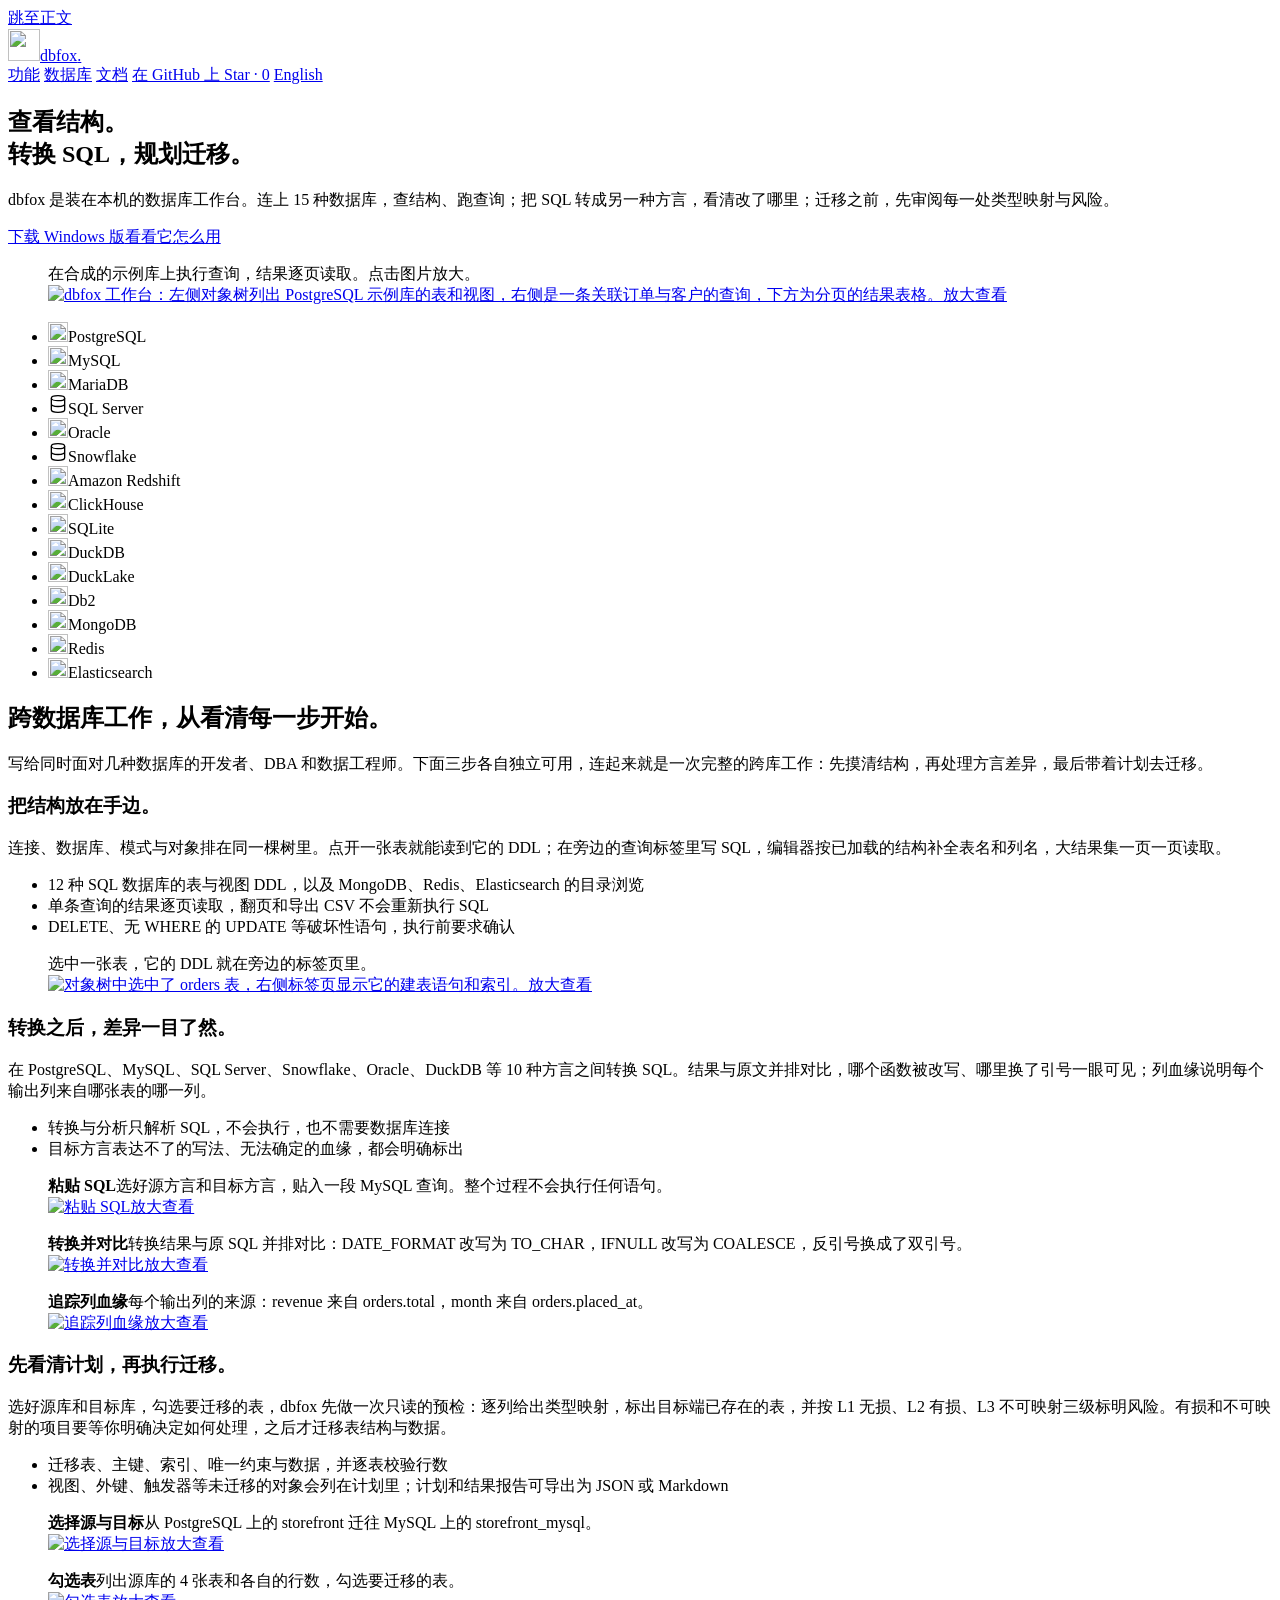
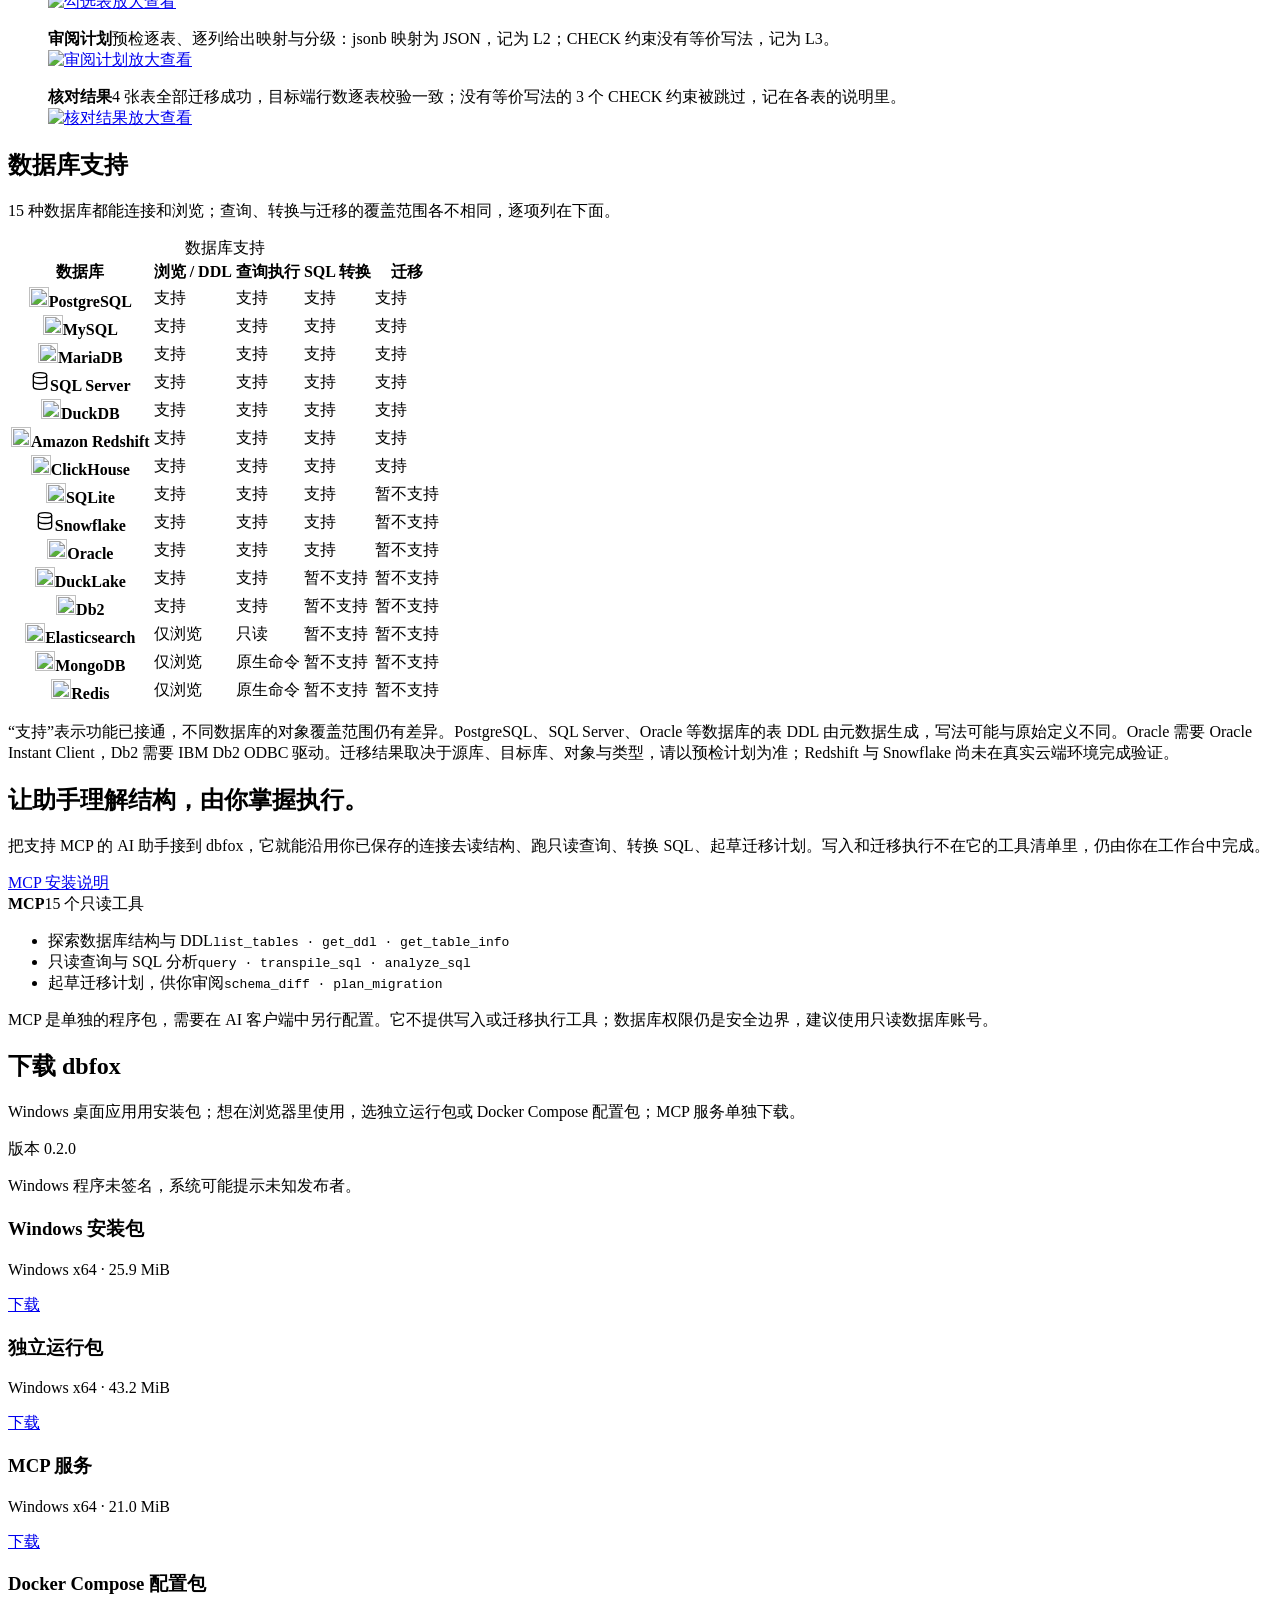
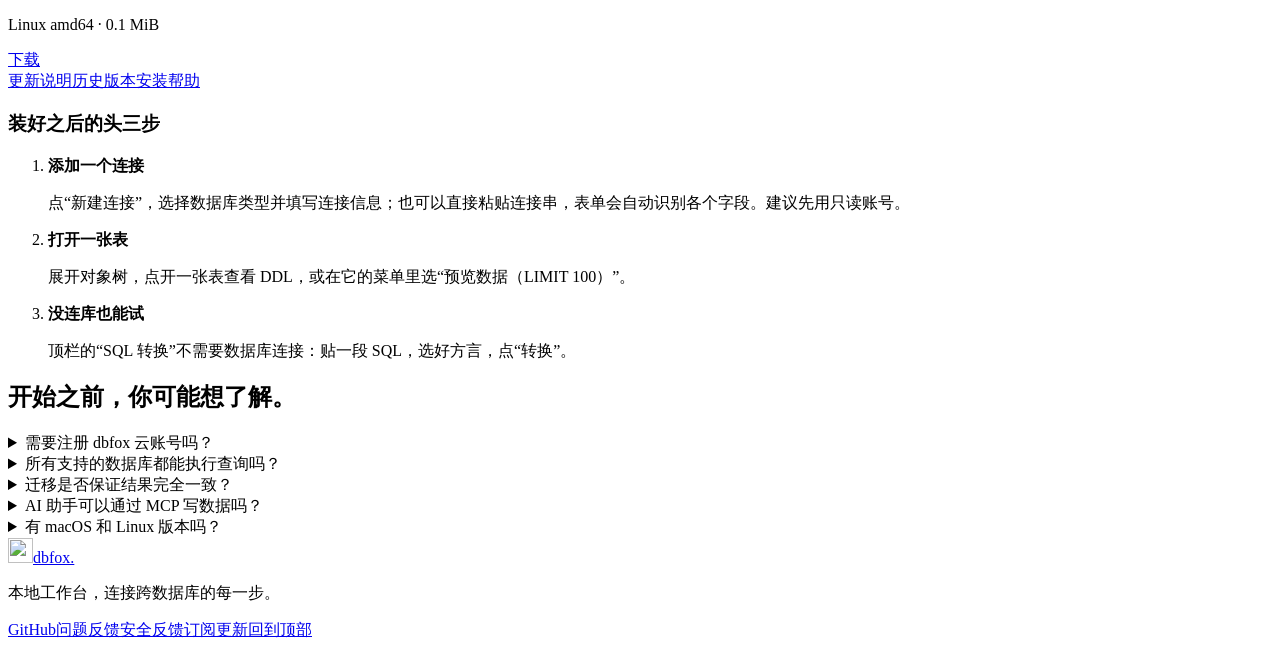
==== commit 7e688bb1: "docs(web): publish verified product site" ====
--- a/index.html
+++ b/index.html
@@ -30,7 +30,6 @@
       <a href="https://github.com/richardgvin/dbfox/blob/main/docs/installation.md">文档</a>
       <a href="https://github.com/richardgvin/dbfox">在 GitHub 上 Star · 0</a>
       <a class="language" href="/dbfox-site/en/" lang="en" hreflang="en">English</a>
-      <a class="button small" href="#install">下载</a>
     </nav>
   </header>
   <main id="main">
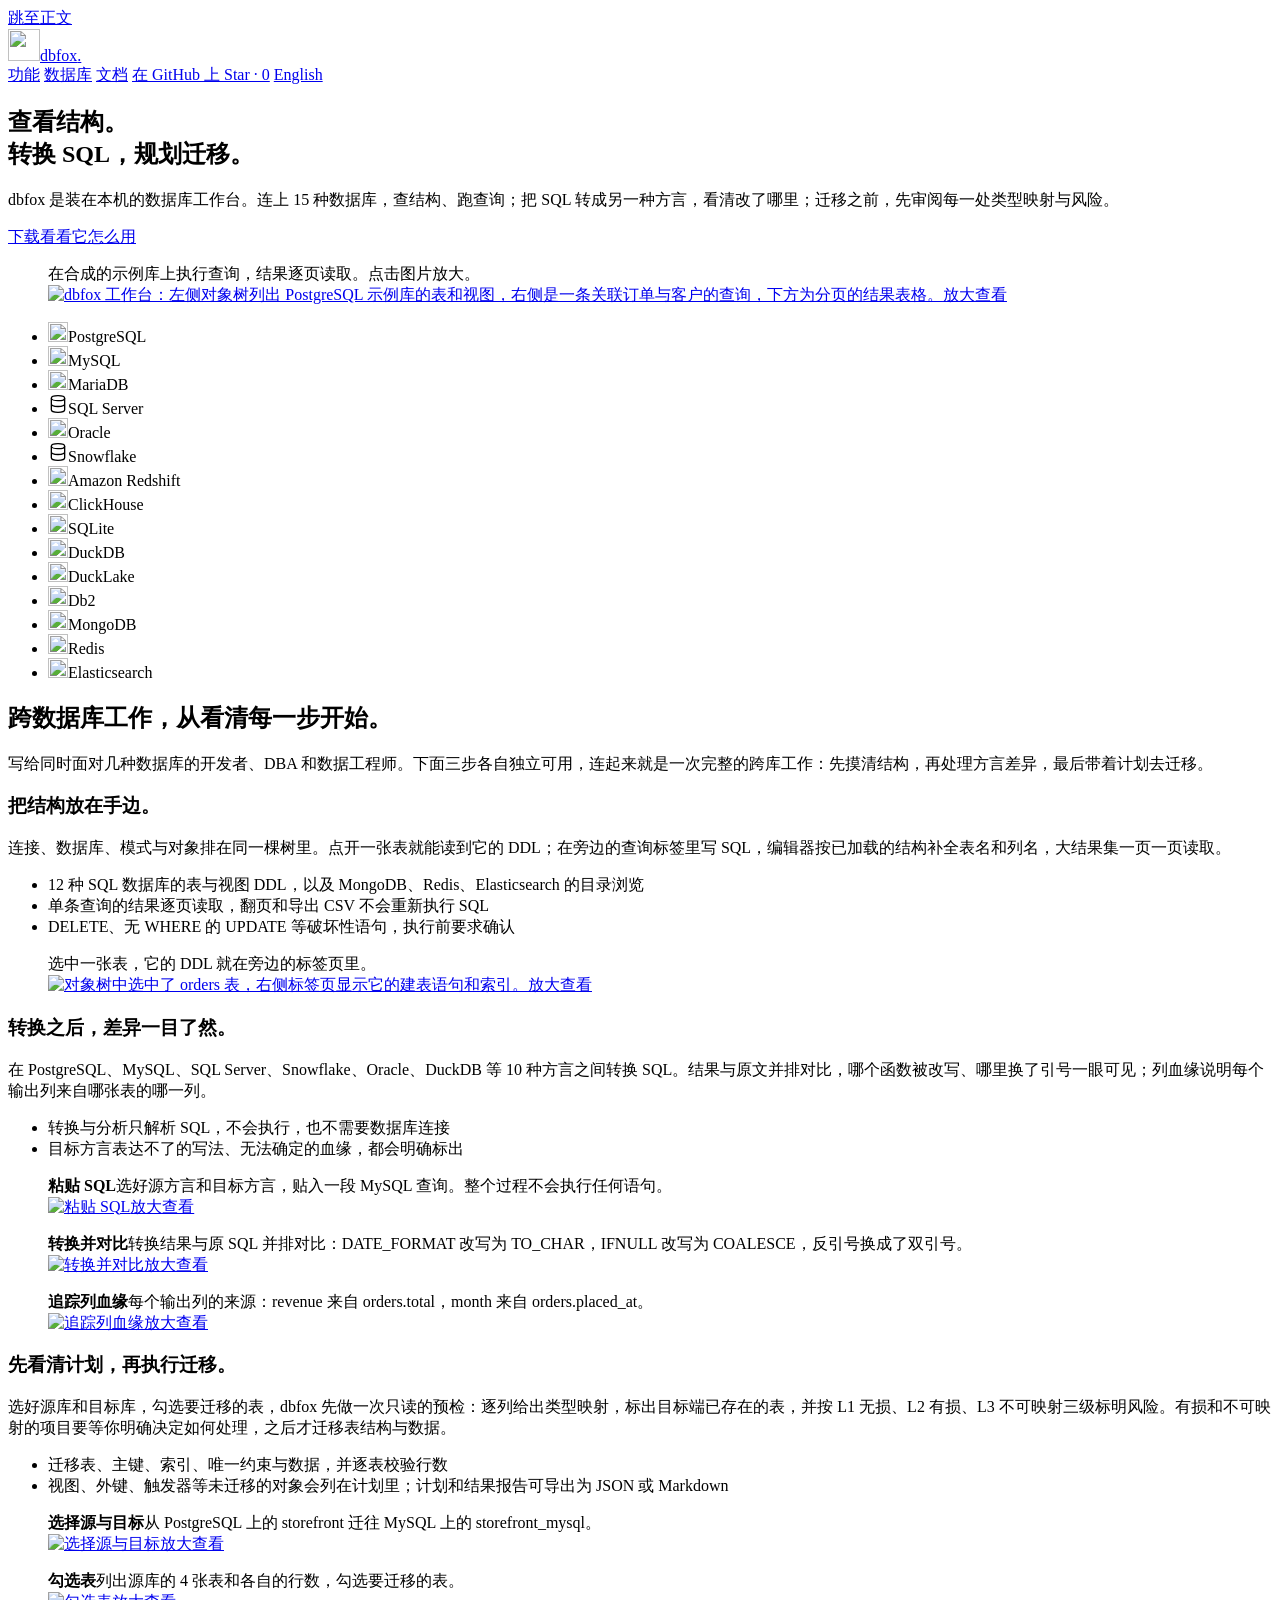
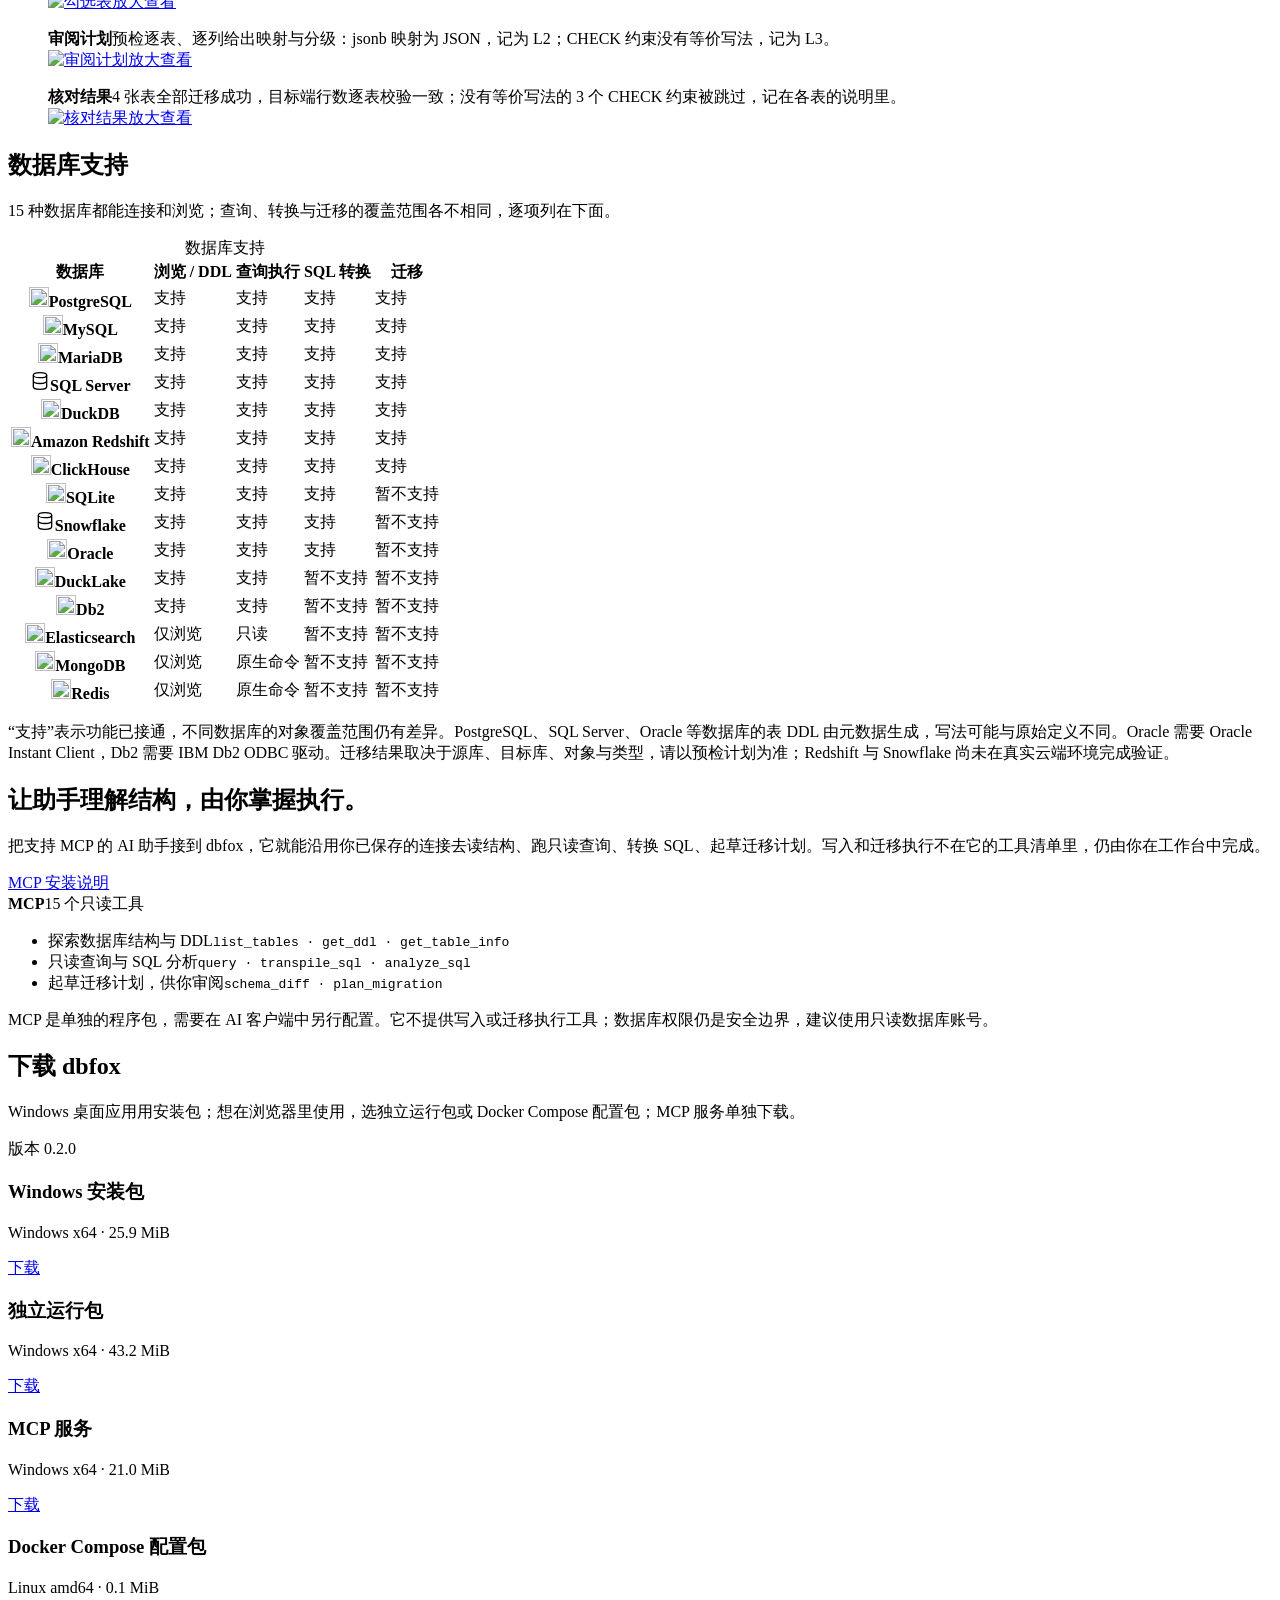
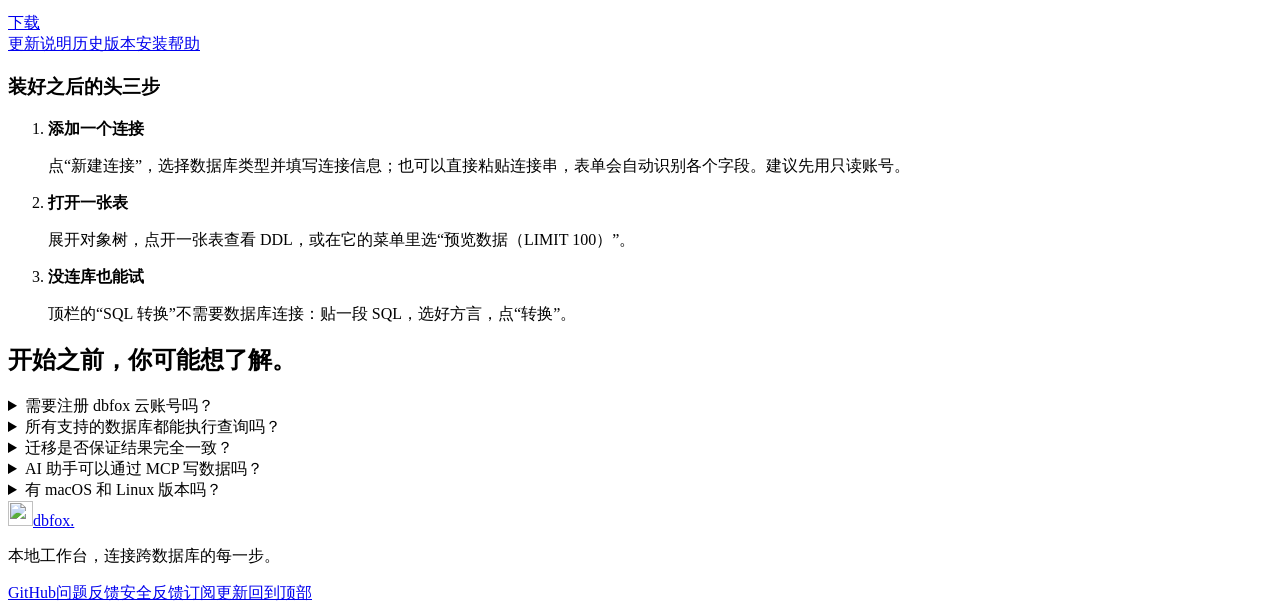
==== commit 9959ac72: "docs(web): publish verified product site" ====
--- a/index.html
+++ b/index.html
@@ -38,7 +38,7 @@
         <h1 id="hero-title">查看结构。<br><span>转换 SQL，规划迁移。</span></h1>
         <div class="hero-description">
           <p>dbfox 是装在本机的数据库工作台。连上 15 种数据库，查结构、跑查询；把 SQL 转成另一种方言，看清改了哪里；迁移之前，先审阅每一处类型映射与风险。</p>
-          <div class="actions"><a class="button" href="https://github.com/richardgvin/dbfox/releases/download/v0.2.0/dbfox-0.2.0-windows-x86_64.msi">下载 Windows 版</a><a class="text-link" href="#features">看看它怎么用</a></div>
+          <div class="actions"><a class="button" href="#install">下载</a><a class="text-link" href="#features">看看它怎么用</a></div>
         </div>
       </div>
       <figure class="shot product-frame">
@@ -130,7 +130,7 @@
 
     <section id="install" class="section install-section" aria-labelledby="install-title"><div class="wrap">
       <h2 id="install-title">下载 dbfox</h2><p class="install-intro">Windows 桌面应用用安装包；想在浏览器里使用，选独立运行包或 Docker Compose 配置包；MCP 服务单独下载。</p>
-      <p class="release-status">版本 0.2.0</p><p class="notice">Windows 程序未签名，系统可能提示未知发布者。</p><div class="download-list"><article class="download-row"><div><h3>Windows 安装包</h3><p>Windows x64 · 25.9 MiB</p></div><a class="button small" href="https://github.com/richardgvin/dbfox/releases/download/v0.2.0/dbfox-0.2.0-windows-x86_64.msi" aria-label="下载 Windows 安装包">下载</a></article><article class="download-row"><div><h3>独立运行包</h3><p>Windows x64 · 43.2 MiB</p></div><a class="button small" href="https://github.com/richardgvin/dbfox/releases/download/v0.2.0/dbfox-0.2.0-windows-x86_64-standalone.zip" aria-label="下载 独立运行包">下载</a></article><article class="download-row"><div><h3>MCP 服务</h3><p>Windows x64 · 21.0 MiB</p></div><a class="button small" href="https://github.com/richardgvin/dbfox/releases/download/v0.2.0/dbfox-0.2.0-windows-x86_64-mcp.zip" aria-label="下载 MCP 服务">下载</a></article><article class="download-row"><div><h3>Docker Compose 配置包</h3><p>Linux amd64 · 0.1 MiB</p></div><a class="button small" href="https://github.com/richardgvin/dbfox/releases/download/v0.2.0/dbfox-0.2.0-compose.zip" aria-label="下载 Docker Compose 配置包">下载</a></article></div><div class="download-links"><a href="https://github.com/richardgvin/dbfox/releases/tag/v0.2.0">更新说明</a><a href="https://github.com/richardgvin/dbfox/releases">历史版本</a><a href="https://github.com/richardgvin/dbfox/blob/main/docs/installation.md">安装帮助</a></div>
+      <p class="release-status">版本 0.2.0</p><div class="download-list"><article class="download-row"><div><h3>Windows 安装包</h3><p>Windows x64 · 25.9 MiB</p></div><a class="button small" href="https://github.com/richardgvin/dbfox/releases/download/v0.2.0/dbfox-0.2.0-windows-x86_64.msi" aria-label="下载 Windows 安装包">下载</a></article><article class="download-row"><div><h3>独立运行包</h3><p>Windows x64 · 43.2 MiB</p></div><a class="button small" href="https://github.com/richardgvin/dbfox/releases/download/v0.2.0/dbfox-0.2.0-windows-x86_64-standalone.zip" aria-label="下载 独立运行包">下载</a></article><article class="download-row"><div><h3>MCP 服务</h3><p>Windows x64 · 21.0 MiB</p></div><a class="button small" href="https://github.com/richardgvin/dbfox/releases/download/v0.2.0/dbfox-0.2.0-windows-x86_64-mcp.zip" aria-label="下载 MCP 服务">下载</a></article><article class="download-row"><div><h3>Docker Compose 配置包</h3><p>Linux amd64 · 0.1 MiB</p></div><a class="button small" href="https://github.com/richardgvin/dbfox/releases/download/v0.2.0/dbfox-0.2.0-compose.zip" aria-label="下载 Docker Compose 配置包">下载</a></article></div><div class="download-links"><a href="https://github.com/richardgvin/dbfox/releases/tag/v0.2.0">更新说明</a><a href="https://github.com/richardgvin/dbfox/releases">历史版本</a><a href="https://github.com/richardgvin/dbfox/blob/main/docs/installation.md">安装帮助</a></div>
       <h3 class="start-title">装好之后的头三步</h3>
       <ol class="start-steps">
         <li><strong>添加一个连接</strong><p>点“新建连接”，选择数据库类型并填写连接信息；也可以直接粘贴连接串，表单会自动识别各个字段。建议先用只读账号。</p></li>
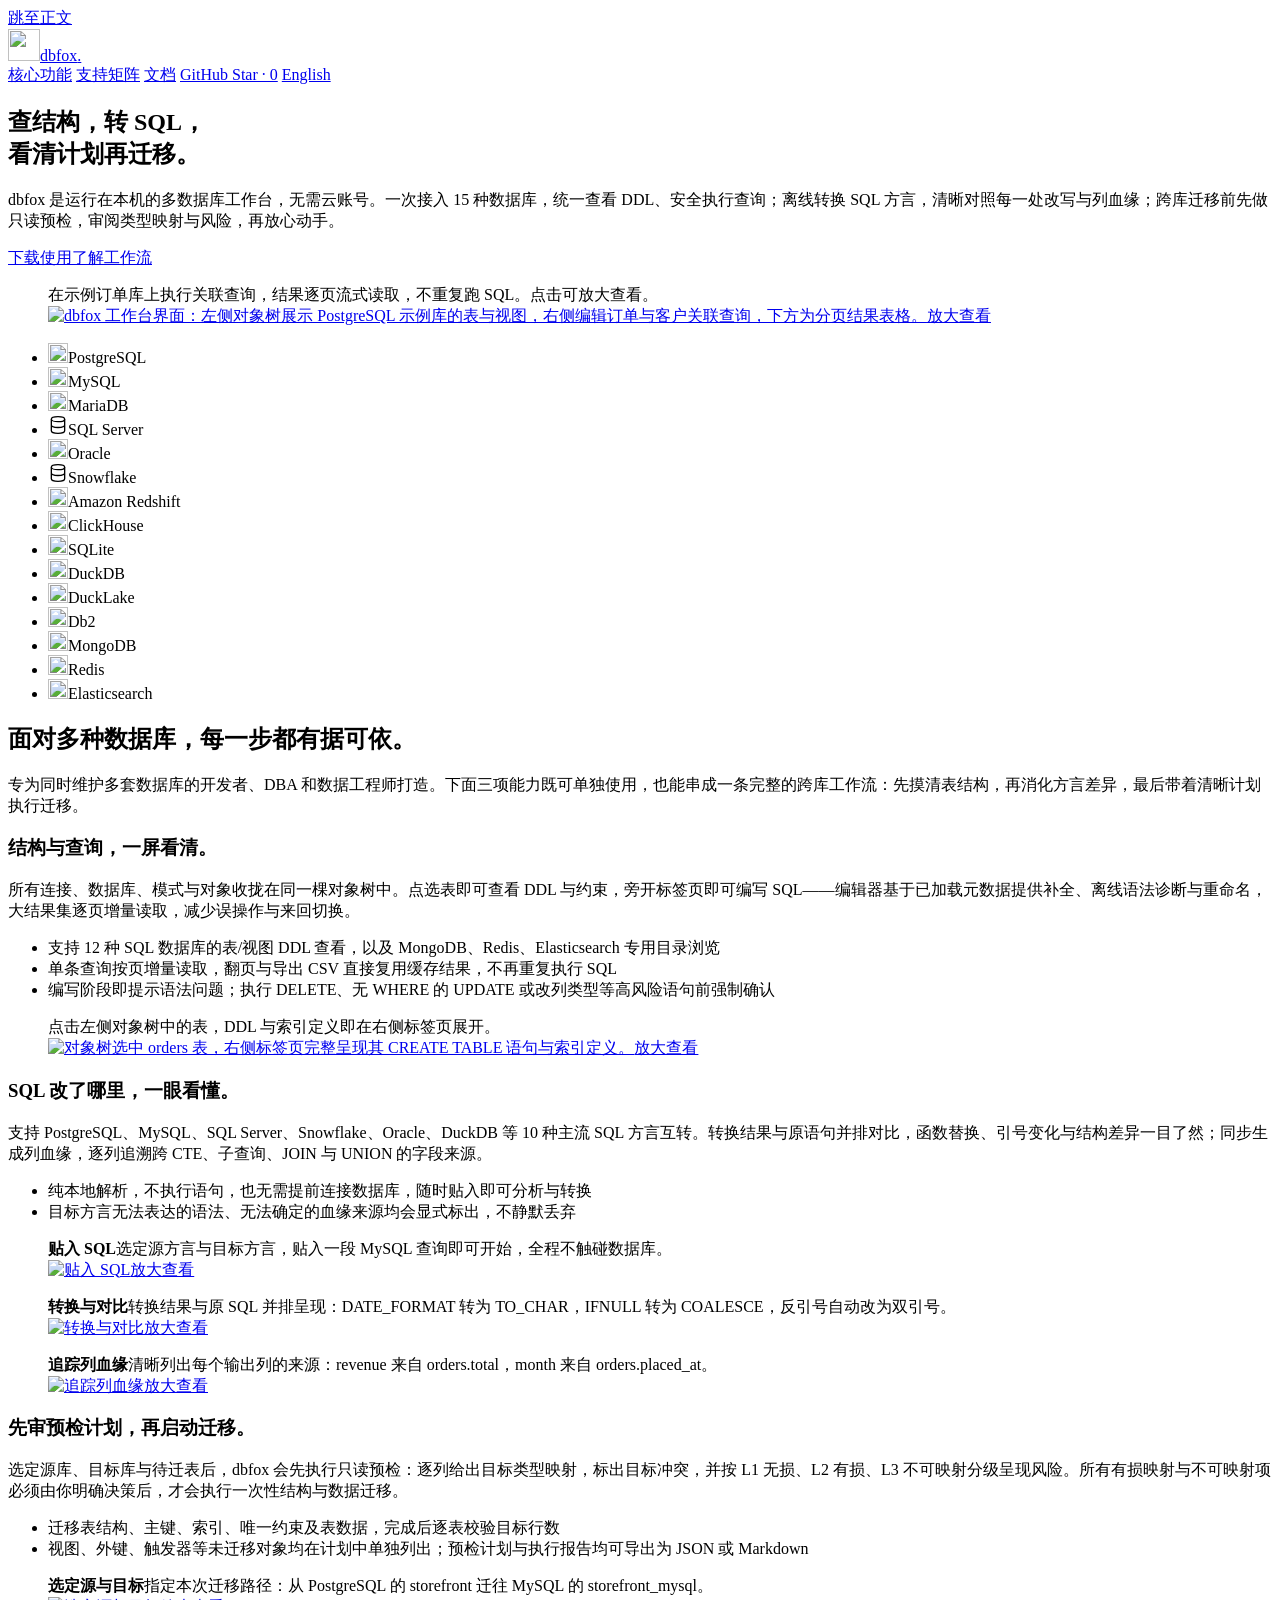
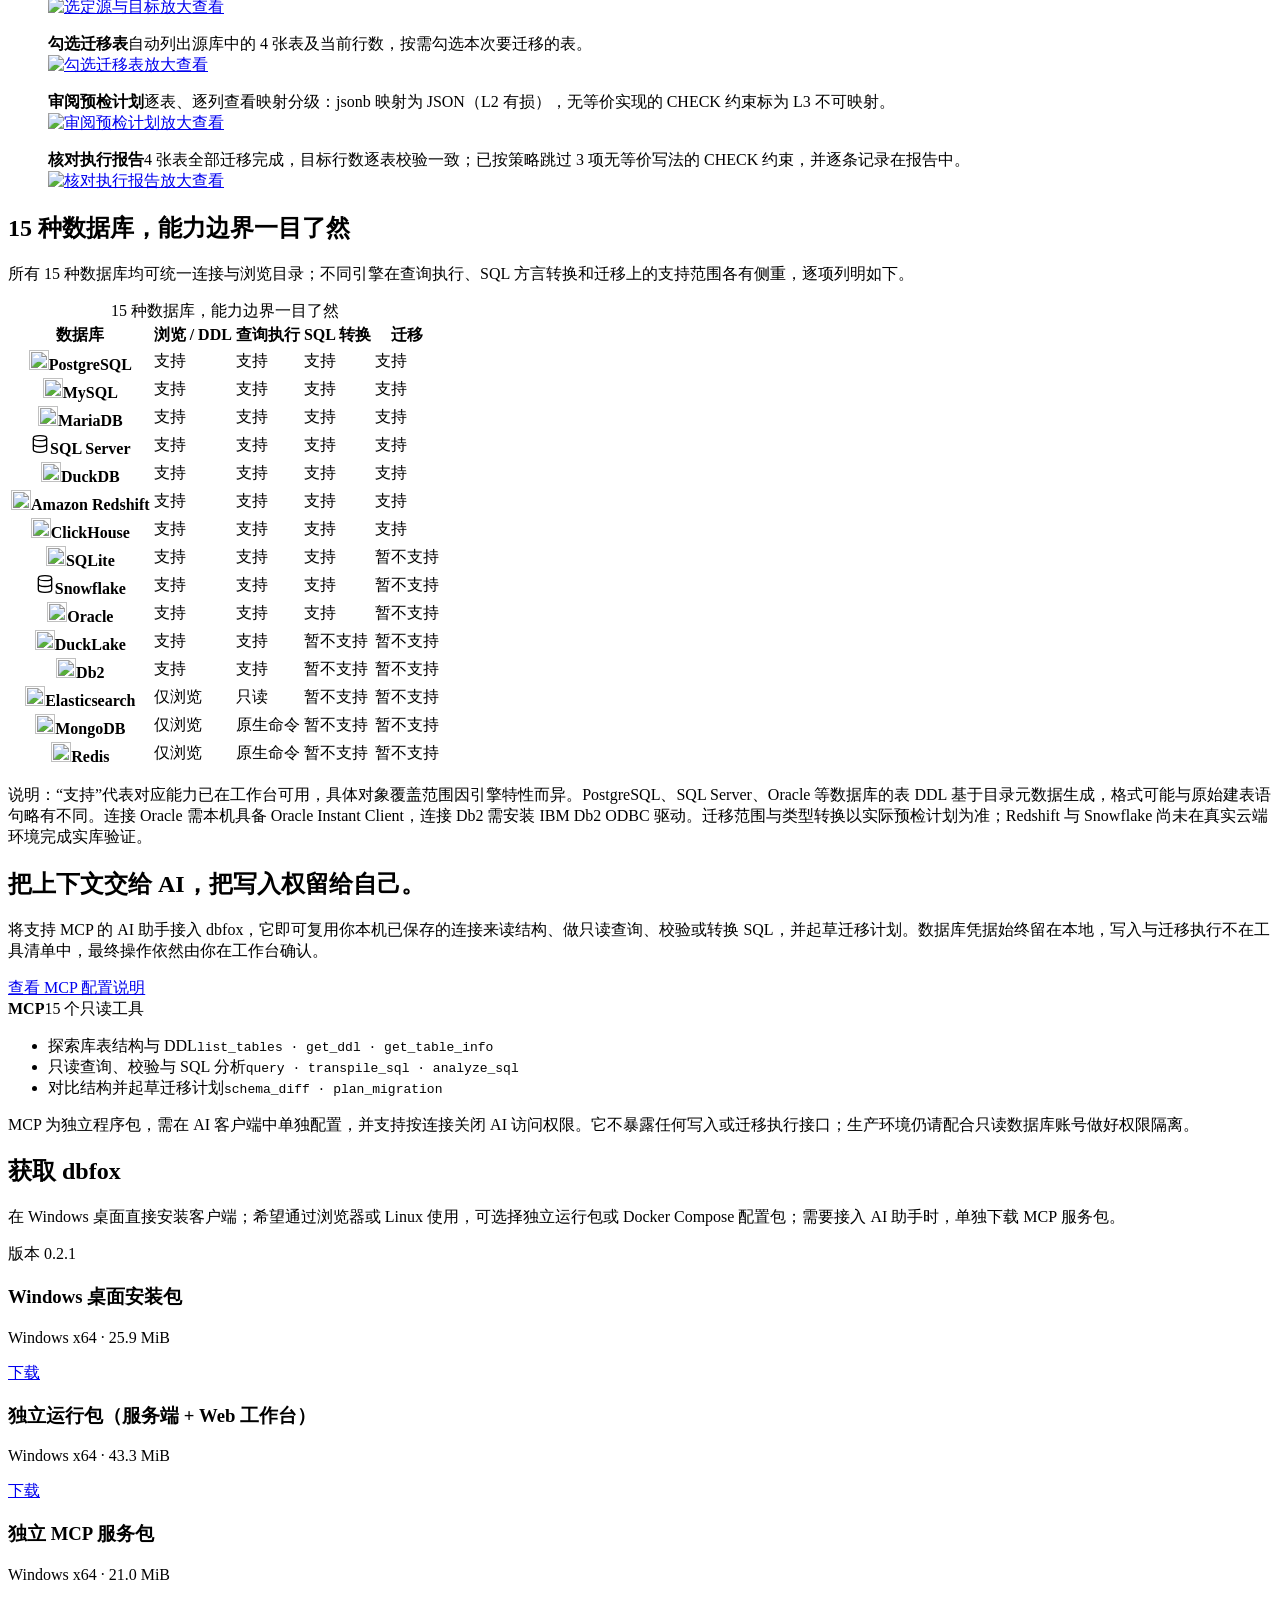
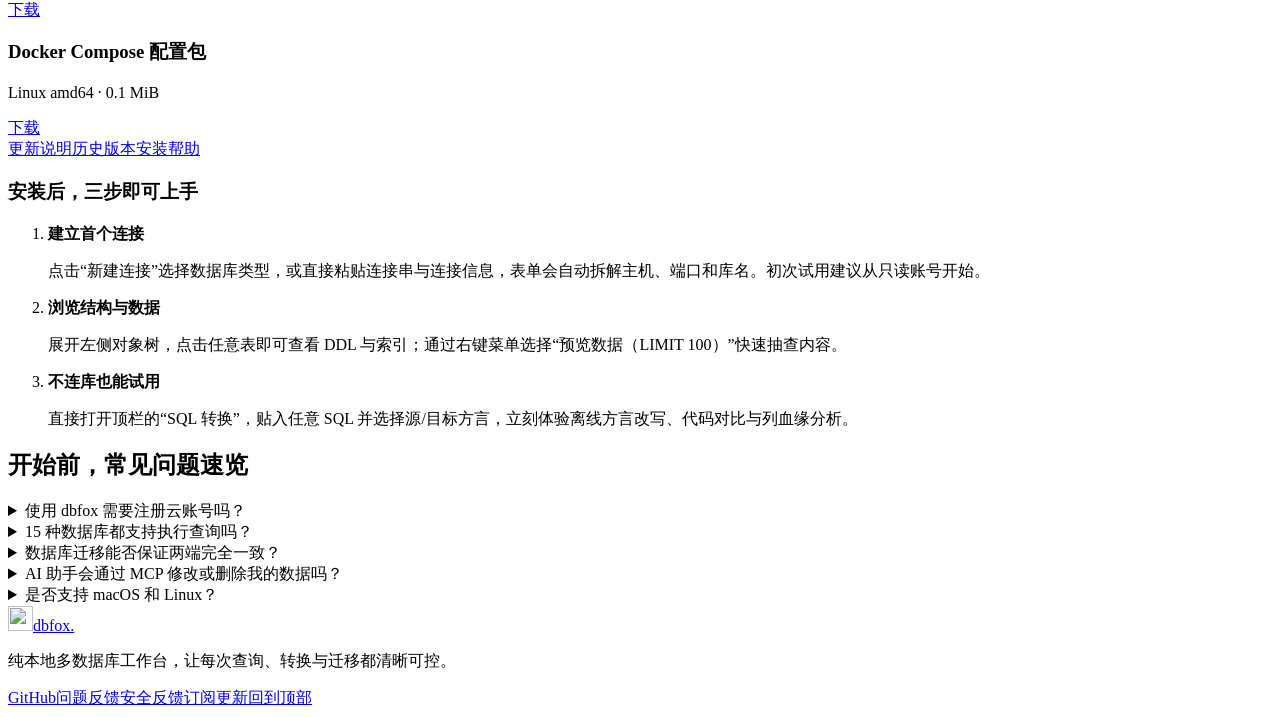
==== commit b960073f: "docs(web): publish verified product site" ====
--- a/index.html
+++ b/index.html
@@ -3,18 +3,18 @@
 <head>
   <meta charset="utf-8">
   <meta name="viewport" content="width=device-width, initial-scale=1">
-  <title>dbfox — 查看结构，转换 SQL，规划迁移</title>
-  <meta name="description" content="面向 PostgreSQL、MySQL、SQL Server、Snowflake、MongoDB、Redis 等 15 种数据库的本地工作台。浏览 DDL、执行查询、转换 SQL、分析列血缘，在执行迁移前审阅计划与风险。">
+  <title>dbfox — 查结构、转 SQL、稳迁移的本地数据库工作台</title>
+  <meta name="description" content="面向开发者、DBA 与数据工程师的本地多数据库工作台，支持 PostgreSQL、MySQL、SQL Server、Snowflake、MongoDB、Redis 等 15 种数据库。统一浏览 DDL、安全执行查询、离线转换 SQL 并追踪列血缘，在执行迁移前完成只读预检。">
   <link rel="canonical" href="https://richardgvin.github.io/dbfox-site/">
   <link rel="alternate" hreflang="zh-CN" href="https://richardgvin.github.io/dbfox-site/">
   <link rel="alternate" hreflang="en" href="https://richardgvin.github.io/dbfox-site/en/">
   <link rel="alternate" hreflang="x-default" href="https://richardgvin.github.io/dbfox-site/">
   <meta property="og:type" content="website">
-  <meta property="og:title" content="dbfox — 查看结构，转换 SQL，规划迁移">
-  <meta property="og:description" content="面向 PostgreSQL、MySQL、SQL Server、Snowflake、MongoDB、Redis 等 15 种数据库的本地工作台。浏览 DDL、执行查询、转换 SQL、分析列血缘，在执行迁移前审阅计划与风险。">
+  <meta property="og:title" content="dbfox — 查结构、转 SQL、稳迁移的本地数据库工作台">
+  <meta property="og:description" content="面向开发者、DBA 与数据工程师的本地多数据库工作台，支持 PostgreSQL、MySQL、SQL Server、Snowflake、MongoDB、Redis 等 15 种数据库。统一浏览 DDL、安全执行查询、离线转换 SQL 并追踪列血缘，在执行迁移前完成只读预检。">
   <meta property="og:url" content="https://richardgvin.github.io/dbfox-site/">
   <meta property="og:image" content="https://richardgvin.github.io/dbfox-site/assets/workspace-zh.png">
-  <meta property="og:image:alt" content="dbfox 工作台：左侧对象树列出 PostgreSQL 示例库的表和视图，右侧是一条关联订单与客户的查询，下方为分页的结果表格。">
+  <meta property="og:image:alt" content="dbfox 工作台界面：左侧对象树展示 PostgreSQL 示例库的表与视图，右侧编辑订单与客户关联查询，下方为分页结果表格。">
   <link rel="icon" href="/dbfox-site/assets/logo.svg" type="image/svg+xml">
   <link rel="stylesheet" href="/dbfox-site/assets/theme.css">
   <link rel="stylesheet" href="/dbfox-site/assets/site.css">
@@ -25,82 +25,82 @@
   <header class="header wrap">
     <a class="brand" href="/dbfox-site/" aria-label="dbfox 首页"><img src="/dbfox-site/assets/logo.svg" width="32" height="32" alt=""><span>dbfox<span class="brand-dot">.</span></span></a>
     <nav aria-label="主导航">
-      <a href="#features">功能</a>
-      <a href="#databases">数据库</a>
+      <a href="#features">核心功能</a>
+      <a href="#databases">支持矩阵</a>
       <a href="https://github.com/richardgvin/dbfox/blob/main/docs/installation.md">文档</a>
-      <a href="https://github.com/richardgvin/dbfox">在 GitHub 上 Star · 0</a>
+      <a href="https://github.com/richardgvin/dbfox">GitHub Star · 0</a>
       <a class="language" href="/dbfox-site/en/" lang="en" hreflang="en">English</a>
     </nav>
   </header>
   <main id="main">
     <section class="hero wrap" aria-labelledby="hero-title">
       <div class="hero-copy">
-        <h1 id="hero-title">查看结构。<br><span>转换 SQL，规划迁移。</span></h1>
+        <h1 id="hero-title">查结构，转 SQL，<br><span>看清计划再迁移。</span></h1>
         <div class="hero-description">
-          <p>dbfox 是装在本机的数据库工作台。连上 15 种数据库，查结构、跑查询；把 SQL 转成另一种方言，看清改了哪里；迁移之前，先审阅每一处类型映射与风险。</p>
-          <div class="actions"><a class="button" href="#install">下载</a><a class="text-link" href="#features">看看它怎么用</a></div>
+          <p>dbfox 是运行在本机的多数据库工作台，无需云账号。一次接入 15 种数据库，统一查看 DDL、安全执行查询；离线转换 SQL 方言，清晰对照每一处改写与列血缘；跨库迁移前先做只读预检，审阅类型映射与风险，再放心动手。</p>
+          <div class="actions"><a class="button" href="#install">下载使用</a><a class="text-link" href="#features">了解工作流</a></div>
         </div>
       </div>
       <figure class="shot product-frame">
-        <figcaption>在合成的示例库上执行查询，结果逐页读取。点击图片放大。</figcaption>
-        <a href="/dbfox-site/assets/workspace-zh-2x.png"><img src="/dbfox-site/assets/workspace-zh.png" srcset="/dbfox-site/assets/workspace-zh.png 1x, /dbfox-site/assets/workspace-zh-2x.png 2x" width="1280" height="800" fetchpriority="high" alt="dbfox 工作台：左侧对象树列出 PostgreSQL 示例库的表和视图，右侧是一条关联订单与客户的查询，下方为分页的结果表格。"><span class="visually-hidden">放大查看</span></a>
+        <figcaption>在示例订单库上执行关联查询，结果逐页流式读取，不重复跑 SQL。点击可放大查看。</figcaption>
+        <a href="/dbfox-site/assets/workspace-zh-2x.png"><img src="/dbfox-site/assets/workspace-zh.png" srcset="/dbfox-site/assets/workspace-zh.png 1x, /dbfox-site/assets/workspace-zh-2x.png 2x" width="1280" height="800" fetchpriority="high" alt="dbfox 工作台界面：左侧对象树展示 PostgreSQL 示例库的表与视图，右侧编辑订单与客户关联查询，下方为分页结果表格。"><span class="visually-hidden">放大查看</span></a>
       </figure>
-      <ul class="database-strip" aria-label="数据库支持"><li><img class="db-icon" src="/dbfox-site/assets/db-postgres.svg" width="20" height="20" alt="">PostgreSQL</li><li><img class="db-icon" src="/dbfox-site/assets/db-mysql.svg" width="20" height="20" alt="">MySQL</li><li><img class="db-icon" src="/dbfox-site/assets/db-mariadb.svg" width="20" height="20" alt="">MariaDB</li><li><svg class="db-icon db-icon-generic" viewBox="0 0 24 24" width="20" height="20" aria-hidden="true" fill="none" stroke="currentColor" stroke-width="1.6"><ellipse cx="12" cy="5" rx="8" ry="3"/><path d="M4 5v14c0 1.7 3.6 3 8 3s8-1.3 8-3V5M4 12c0 1.7 3.6 3 8 3s8-1.3 8-3"/></svg>SQL Server</li><li><img class="db-icon" src="/dbfox-site/assets/db-oracle.svg" width="20" height="20" alt="">Oracle</li><li><svg class="db-icon db-icon-generic" viewBox="0 0 24 24" width="20" height="20" aria-hidden="true" fill="none" stroke="currentColor" stroke-width="1.6"><ellipse cx="12" cy="5" rx="8" ry="3"/><path d="M4 5v14c0 1.7 3.6 3 8 3s8-1.3 8-3V5M4 12c0 1.7 3.6 3 8 3s8-1.3 8-3"/></svg>Snowflake</li><li><img class="db-icon" src="/dbfox-site/assets/db-redshift.svg" width="20" height="20" alt="">Amazon Redshift</li><li><img class="db-icon" src="/dbfox-site/assets/db-clickhouse.svg" width="20" height="20" alt="">ClickHouse</li><li><img class="db-icon" src="/dbfox-site/assets/db-sqlite.svg" width="20" height="20" alt="">SQLite</li><li><img class="db-icon" src="/dbfox-site/assets/db-duckdb.svg" width="20" height="20" alt="">DuckDB</li><li><img class="db-icon" src="/dbfox-site/assets/db-duckdb.svg" width="20" height="20" alt="">DuckLake</li><li><img class="db-icon" src="/dbfox-site/assets/db-db2.svg" width="20" height="20" alt="">Db2</li><li><img class="db-icon" src="/dbfox-site/assets/db-mongodb.svg" width="20" height="20" alt="">MongoDB</li><li><img class="db-icon" src="/dbfox-site/assets/db-redis.svg" width="20" height="20" alt="">Redis</li><li><img class="db-icon" src="/dbfox-site/assets/db-elasticsearch.svg" width="20" height="20" alt="">Elasticsearch</li></ul>
+      <ul class="database-strip" aria-label="15 种数据库，能力边界一目了然"><li><img class="db-icon" src="/dbfox-site/assets/db-postgres.svg" width="20" height="20" alt="">PostgreSQL</li><li><img class="db-icon" src="/dbfox-site/assets/db-mysql.svg" width="20" height="20" alt="">MySQL</li><li><img class="db-icon" src="/dbfox-site/assets/db-mariadb.svg" width="20" height="20" alt="">MariaDB</li><li><svg class="db-icon db-icon-generic" viewBox="0 0 24 24" width="20" height="20" aria-hidden="true" fill="none" stroke="currentColor" stroke-width="1.6"><ellipse cx="12" cy="5" rx="8" ry="3"/><path d="M4 5v14c0 1.7 3.6 3 8 3s8-1.3 8-3V5M4 12c0 1.7 3.6 3 8 3s8-1.3 8-3"/></svg>SQL Server</li><li><img class="db-icon" src="/dbfox-site/assets/db-oracle.svg" width="20" height="20" alt="">Oracle</li><li><svg class="db-icon db-icon-generic" viewBox="0 0 24 24" width="20" height="20" aria-hidden="true" fill="none" stroke="currentColor" stroke-width="1.6"><ellipse cx="12" cy="5" rx="8" ry="3"/><path d="M4 5v14c0 1.7 3.6 3 8 3s8-1.3 8-3V5M4 12c0 1.7 3.6 3 8 3s8-1.3 8-3"/></svg>Snowflake</li><li><img class="db-icon" src="/dbfox-site/assets/db-redshift.svg" width="20" height="20" alt="">Amazon Redshift</li><li><img class="db-icon" src="/dbfox-site/assets/db-clickhouse.svg" width="20" height="20" alt="">ClickHouse</li><li><img class="db-icon" src="/dbfox-site/assets/db-sqlite.svg" width="20" height="20" alt="">SQLite</li><li><img class="db-icon" src="/dbfox-site/assets/db-duckdb.svg" width="20" height="20" alt="">DuckDB</li><li><img class="db-icon" src="/dbfox-site/assets/db-duckdb.svg" width="20" height="20" alt="">DuckLake</li><li><img class="db-icon" src="/dbfox-site/assets/db-db2.svg" width="20" height="20" alt="">Db2</li><li><img class="db-icon" src="/dbfox-site/assets/db-mongodb.svg" width="20" height="20" alt="">MongoDB</li><li><img class="db-icon" src="/dbfox-site/assets/db-redis.svg" width="20" height="20" alt="">Redis</li><li><img class="db-icon" src="/dbfox-site/assets/db-elasticsearch.svg" width="20" height="20" alt="">Elasticsearch</li></ul>
     </section>
 
     <section id="features" class="section wrap" aria-labelledby="features-title">
-      <div class="section-heading"><h2 id="features-title">跨数据库工作，从看清每一步开始。</h2><p>写给同时面对几种数据库的开发者、DBA 和数据工程师。下面三步各自独立可用，连起来就是一次完整的跨库工作：先摸清结构，再处理方言差异，最后带着计划去迁移。</p></div>
+      <div class="section-heading"><h2 id="features-title">面对多种数据库，每一步都有据可依。</h2><p>专为同时维护多套数据库的开发者、DBA 和数据工程师打造。下面三项能力既可单独使用，也能串成一条完整的跨库工作流：先摸清表结构，再消化方言差异，最后带着清晰计划执行迁移。</p></div>
       <article class="feature">
-        <div class="feature-copy"><h3>把结构放在手边。</h3><div><p>连接、数据库、模式与对象排在同一棵树里。点开一张表就能读到它的 DDL；在旁边的查询标签里写 SQL，编辑器按已加载的结构补全表名和列名，大结果集一页一页读取。</p><ul class="feature-list"><li>12 种 SQL 数据库的表与视图 DDL，以及 MongoDB、Redis、Elasticsearch 的目录浏览</li><li>单条查询的结果逐页读取，翻页和导出 CSV 不会重新执行 SQL</li><li>DELETE、无 WHERE 的 UPDATE 等破坏性语句，执行前要求确认</li></ul></div></div>
+        <div class="feature-copy"><h3>结构与查询，一屏看清。</h3><div><p>所有连接、数据库、模式与对象收拢在同一棵对象树中。点选表即可查看 DDL 与约束，旁开标签页即可编写 SQL——编辑器基于已加载元数据提供补全、离线语法诊断与重命名，大结果集逐页增量读取，减少误操作与来回切换。</p><ul class="feature-list"><li>支持 12 种 SQL 数据库的表/视图 DDL 查看，以及 MongoDB、Redis、Elasticsearch 专用目录浏览</li><li>单条查询按页增量读取，翻页与导出 CSV 直接复用缓存结果，不再重复执行 SQL</li><li>编写阶段即提示语法问题；执行 DELETE、无 WHERE 的 UPDATE 或改列类型等高风险语句前强制确认</li></ul></div></div>
         <figure class="shot detail-frame">
-          <figcaption>选中一张表，它的 DDL 就在旁边的标签页里。</figcaption>
-          <a href="/dbfox-site/assets/ddl-zh-2x.png"><img src="/dbfox-site/assets/ddl-zh.png" srcset="/dbfox-site/assets/ddl-zh.png 1x, /dbfox-site/assets/ddl-zh-2x.png 2x" width="1280" height="520" loading="lazy" alt="对象树中选中了 orders 表，右侧标签页显示它的建表语句和索引。"><span class="visually-hidden">放大查看</span></a>
+          <figcaption>点击左侧对象树中的表，DDL 与索引定义即在右侧标签页展开。</figcaption>
+          <a href="/dbfox-site/assets/ddl-zh-2x.png"><img src="/dbfox-site/assets/ddl-zh.png" srcset="/dbfox-site/assets/ddl-zh.png 1x, /dbfox-site/assets/ddl-zh-2x.png 2x" width="1280" height="520" loading="lazy" alt="对象树选中 orders 表，右侧标签页完整呈现其 CREATE TABLE 语句与索引定义。"><span class="visually-hidden">放大查看</span></a>
         </figure>
       </article>
       <article class="feature">
-        <div class="feature-copy"><h3>转换之后，差异一目了然。</h3><div><p>在 PostgreSQL、MySQL、SQL Server、Snowflake、Oracle、DuckDB 等 10 种方言之间转换 SQL。结果与原文并排对比，哪个函数被改写、哪里换了引号一眼可见；列血缘说明每个输出列来自哪张表的哪一列。</p><ul class="feature-list"><li>转换与分析只解析 SQL，不会执行，也不需要数据库连接</li><li>目标方言表达不了的写法、无法确定的血缘，都会明确标出</li></ul></div></div>
-        <div class="flow" data-label="SQL 转换的三个步骤" data-pause="暂停自动播放" data-play="继续自动播放">
-          <div class="flow-frame" id="convert-input" data-step="粘贴 SQL"><figure class="shot">
-            <figcaption><strong>粘贴 SQL</strong>选好源方言和目标方言，贴入一段 MySQL 查询。整个过程不会执行任何语句。</figcaption>
-            <a href="/dbfox-site/assets/convert-input-zh-2x.png"><img src="/dbfox-site/assets/convert-input-zh.png" srcset="/dbfox-site/assets/convert-input-zh.png 1x, /dbfox-site/assets/convert-input-zh-2x.png 2x" width="1120" height="702" loading="lazy" alt="粘贴 SQL"><span class="visually-hidden">放大查看</span></a>
+        <div class="feature-copy"><h3>SQL 改了哪里，一眼看懂。</h3><div><p>支持 PostgreSQL、MySQL、SQL Server、Snowflake、Oracle、DuckDB 等 10 种主流 SQL 方言互转。转换结果与原语句并排对比，函数替换、引号变化与结构差异一目了然；同步生成列血缘，逐列追溯跨 CTE、子查询、JOIN 与 UNION 的字段来源。</p><ul class="feature-list"><li>纯本地解析，不执行语句，也无需提前连接数据库，随时贴入即可分析与转换</li><li>目标方言无法表达的语法、无法确定的血缘来源均会显式标出，不静默丢弃</li></ul></div></div>
+        <div class="flow" data-label="SQL 转换与分析三步演示" data-pause="暂停自动播放" data-play="继续自动播放">
+          <div class="flow-frame" id="convert-input" data-step="贴入 SQL"><figure class="shot">
+            <figcaption><strong>贴入 SQL</strong>选定源方言与目标方言，贴入一段 MySQL 查询即可开始，全程不触碰数据库。</figcaption>
+            <a href="/dbfox-site/assets/convert-input-zh-2x.png"><img src="/dbfox-site/assets/convert-input-zh.png" srcset="/dbfox-site/assets/convert-input-zh.png 1x, /dbfox-site/assets/convert-input-zh-2x.png 2x" width="1120" height="702" loading="lazy" alt="贴入 SQL"><span class="visually-hidden">放大查看</span></a>
           </figure></div>
-          <div class="flow-frame" id="convert-diff" data-step="转换并对比"><figure class="shot">
-            <figcaption><strong>转换并对比</strong>转换结果与原 SQL 并排对比：DATE_FORMAT 改写为 TO_CHAR，IFNULL 改写为 COALESCE，反引号换成了双引号。</figcaption>
-            <a href="/dbfox-site/assets/convert-diff-zh-2x.png"><img src="/dbfox-site/assets/convert-diff-zh.png" srcset="/dbfox-site/assets/convert-diff-zh.png 1x, /dbfox-site/assets/convert-diff-zh-2x.png 2x" width="1120" height="928" loading="lazy" alt="转换并对比"><span class="visually-hidden">放大查看</span></a>
+          <div class="flow-frame" id="convert-diff" data-step="转换与对比"><figure class="shot">
+            <figcaption><strong>转换与对比</strong>转换结果与原 SQL 并排呈现：DATE_FORMAT 转为 TO_CHAR，IFNULL 转为 COALESCE，反引号自动改为双引号。</figcaption>
+            <a href="/dbfox-site/assets/convert-diff-zh-2x.png"><img src="/dbfox-site/assets/convert-diff-zh.png" srcset="/dbfox-site/assets/convert-diff-zh.png 1x, /dbfox-site/assets/convert-diff-zh-2x.png 2x" width="1120" height="928" loading="lazy" alt="转换与对比"><span class="visually-hidden">放大查看</span></a>
           </figure></div>
           <div class="flow-frame" id="convert-lineage" data-step="追踪列血缘"><figure class="shot">
-            <figcaption><strong>追踪列血缘</strong>每个输出列的来源：revenue 来自 orders.total，month 来自 orders.placed_at。</figcaption>
+            <figcaption><strong>追踪列血缘</strong>清晰列出每个输出列的来源：revenue 来自 orders.total，month 来自 orders.placed_at。</figcaption>
             <a href="/dbfox-site/assets/convert-lineage-zh-2x.png"><img src="/dbfox-site/assets/convert-lineage-zh.png" srcset="/dbfox-site/assets/convert-lineage-zh.png 1x, /dbfox-site/assets/convert-lineage-zh-2x.png 2x" width="1120" height="928" loading="lazy" alt="追踪列血缘"><span class="visually-hidden">放大查看</span></a>
           </figure></div>
         </div>
       </article>
       <article class="feature">
-        <div class="feature-copy"><h3>先看清计划，再执行迁移。</h3><div><p>选好源库和目标库，勾选要迁移的表，dbfox 先做一次只读的预检：逐列给出类型映射，标出目标端已存在的表，并按 L1 无损、L2 有损、L3 不可映射三级标明风险。有损和不可映射的项目要等你明确决定如何处理，之后才迁移表结构与数据。</p><ul class="feature-list"><li>迁移表、主键、索引、唯一约束与数据，并逐表校验行数</li><li>视图、外键、触发器等未迁移的对象会列在计划里；计划和结果报告可导出为 JSON 或 Markdown</li></ul></div></div>
-        <div class="flow" data-label="迁移的四个步骤" data-pause="暂停自动播放" data-play="继续自动播放">
-          <div class="flow-frame" id="migrate-databases" data-step="选择源与目标"><figure class="shot">
-            <figcaption><strong>选择源与目标</strong>从 PostgreSQL 上的 storefront 迁往 MySQL 上的 storefront_mysql。</figcaption>
-            <a href="/dbfox-site/assets/migrate-databases-zh-2x.png"><img src="/dbfox-site/assets/migrate-databases-zh.png" srcset="/dbfox-site/assets/migrate-databases-zh.png 1x, /dbfox-site/assets/migrate-databases-zh-2x.png 2x" width="1120" height="560" loading="lazy" alt="选择源与目标"><span class="visually-hidden">放大查看</span></a>
+        <div class="feature-copy"><h3>先审预检计划，再启动迁移。</h3><div><p>选定源库、目标库与待迁表后，dbfox 会先执行只读预检：逐列给出目标类型映射，标出目标冲突，并按 L1 无损、L2 有损、L3 不可映射分级呈现风险。所有有损映射与不可映射项必须由你明确决策后，才会执行一次性结构与数据迁移。</p><ul class="feature-list"><li>迁移表结构、主键、索引、唯一约束及表数据，完成后逐表校验目标行数</li><li>视图、外键、触发器等未迁移对象均在计划中单独列出；预检计划与执行报告均可导出为 JSON 或 Markdown</li></ul></div></div>
+        <div class="flow" data-label="数据库迁移四步演示" data-pause="暂停自动播放" data-play="继续自动播放">
+          <div class="flow-frame" id="migrate-databases" data-step="选定源与目标"><figure class="shot">
+            <figcaption><strong>选定源与目标</strong>指定本次迁移路径：从 PostgreSQL 的 storefront 迁往 MySQL 的 storefront_mysql。</figcaption>
+            <a href="/dbfox-site/assets/migrate-databases-zh-2x.png"><img src="/dbfox-site/assets/migrate-databases-zh.png" srcset="/dbfox-site/assets/migrate-databases-zh.png 1x, /dbfox-site/assets/migrate-databases-zh-2x.png 2x" width="1120" height="560" loading="lazy" alt="选定源与目标"><span class="visually-hidden">放大查看</span></a>
           </figure></div>
-          <div class="flow-frame" id="migrate-tables" data-step="勾选表"><figure class="shot">
-            <figcaption><strong>勾选表</strong>列出源库的 4 张表和各自的行数，勾选要迁移的表。</figcaption>
-            <a href="/dbfox-site/assets/migrate-tables-zh-2x.png"><img src="/dbfox-site/assets/migrate-tables-zh.png" srcset="/dbfox-site/assets/migrate-tables-zh.png 1x, /dbfox-site/assets/migrate-tables-zh-2x.png 2x" width="1120" height="586" loading="lazy" alt="勾选表"><span class="visually-hidden">放大查看</span></a>
+          <div class="flow-frame" id="migrate-tables" data-step="勾选迁移表"><figure class="shot">
+            <figcaption><strong>勾选迁移表</strong>自动列出源库中的 4 张表及当前行数，按需勾选本次要迁移的表。</figcaption>
+            <a href="/dbfox-site/assets/migrate-tables-zh-2x.png"><img src="/dbfox-site/assets/migrate-tables-zh.png" srcset="/dbfox-site/assets/migrate-tables-zh.png 1x, /dbfox-site/assets/migrate-tables-zh-2x.png 2x" width="1120" height="586" loading="lazy" alt="勾选迁移表"><span class="visually-hidden">放大查看</span></a>
           </figure></div>
-          <div class="flow-frame" id="migrate-plan" data-step="审阅计划"><figure class="shot">
-            <figcaption><strong>审阅计划</strong>预检逐表、逐列给出映射与分级：jsonb 映射为 JSON，记为 L2；CHECK 约束没有等价写法，记为 L3。</figcaption>
-            <a href="/dbfox-site/assets/migrate-plan-zh-2x.png"><img src="/dbfox-site/assets/migrate-plan-zh.png" srcset="/dbfox-site/assets/migrate-plan-zh.png 1x, /dbfox-site/assets/migrate-plan-zh-2x.png 2x" width="1120" height="888" loading="lazy" alt="审阅计划"><span class="visually-hidden">放大查看</span></a>
+          <div class="flow-frame" id="migrate-plan" data-step="审阅预检计划"><figure class="shot">
+            <figcaption><strong>审阅预检计划</strong>逐表、逐列查看映射分级：jsonb 映射为 JSON（L2 有损），无等价实现的 CHECK 约束标为 L3 不可映射。</figcaption>
+            <a href="/dbfox-site/assets/migrate-plan-zh-2x.png"><img src="/dbfox-site/assets/migrate-plan-zh.png" srcset="/dbfox-site/assets/migrate-plan-zh.png 1x, /dbfox-site/assets/migrate-plan-zh-2x.png 2x" width="1120" height="888" loading="lazy" alt="审阅预检计划"><span class="visually-hidden">放大查看</span></a>
           </figure></div>
-          <div class="flow-frame" id="migrate-result" data-step="核对结果"><figure class="shot">
-            <figcaption><strong>核对结果</strong>4 张表全部迁移成功，目标端行数逐表校验一致；没有等价写法的 3 个 CHECK 约束被跳过，记在各表的说明里。</figcaption>
-            <a href="/dbfox-site/assets/migrate-result-zh-2x.png"><img src="/dbfox-site/assets/migrate-result-zh.png" srcset="/dbfox-site/assets/migrate-result-zh.png 1x, /dbfox-site/assets/migrate-result-zh-2x.png 2x" width="1120" height="626" loading="lazy" alt="核对结果"><span class="visually-hidden">放大查看</span></a>
+          <div class="flow-frame" id="migrate-result" data-step="核对执行报告"><figure class="shot">
+            <figcaption><strong>核对执行报告</strong>4 张表全部迁移完成，目标行数逐表校验一致；已按策略跳过 3 项无等价写法的 CHECK 约束，并逐条记录在报告中。</figcaption>
+            <a href="/dbfox-site/assets/migrate-result-zh-2x.png"><img src="/dbfox-site/assets/migrate-result-zh.png" srcset="/dbfox-site/assets/migrate-result-zh.png 1x, /dbfox-site/assets/migrate-result-zh-2x.png 2x" width="1120" height="626" loading="lazy" alt="核对执行报告"><span class="visually-hidden">放大查看</span></a>
           </figure></div>
         </div>
       </article>
     </section>
 
     <section id="databases" class="section database-section" aria-labelledby="databases-title"><div class="wrap">
-      <div class="section-heading"><h2 id="databases-title">数据库支持</h2><p>15 种数据库都能连接和浏览；查询、转换与迁移的覆盖范围各不相同，逐项列在下面。</p></div>
+      <div class="section-heading"><h2 id="databases-title">15 种数据库，能力边界一目了然</h2><p>所有 15 种数据库均可统一连接与浏览目录；不同引擎在查询执行、SQL 方言转换和迁移上的支持范围各有侧重，逐项列明如下。</p></div>
       <div class="table-scroll" role="group" aria-labelledby="databases-title" tabindex="0">
-        <table><caption class="visually-hidden">数据库支持</caption><thead><tr><th scope="col">数据库</th><th scope="col">浏览 / DDL</th><th scope="col">查询执行</th><th scope="col">SQL 转换</th><th scope="col">迁移</th></tr></thead>
+        <table><caption class="visually-hidden">15 种数据库，能力边界一目了然</caption><thead><tr><th scope="col">数据库</th><th scope="col">浏览 / DDL</th><th scope="col">查询执行</th><th scope="col">SQL 转换</th><th scope="col">迁移</th></tr></thead>
           <tbody>
             <tr><th scope="row"><img class="db-icon" src="/dbfox-site/assets/db-postgres.svg" width="20" height="20" alt="">PostgreSQL</th><td>支持</td><td>支持</td><td>支持</td><td>支持</td></tr>
             <tr><th scope="row"><img class="db-icon" src="/dbfox-site/assets/db-mysql.svg" width="20" height="20" alt="">MySQL</th><td>支持</td><td>支持</td><td>支持</td><td>支持</td></tr>
@@ -120,31 +120,31 @@
           </tbody>
         </table>
       </div>
-      <p class="fine table-note">“支持”表示功能已接通，不同数据库的对象覆盖范围仍有差异。PostgreSQL、SQL Server、Oracle 等数据库的表 DDL 由元数据生成，写法可能与原始定义不同。Oracle 需要 Oracle Instant Client，Db2 需要 IBM Db2 ODBC 驱动。迁移结果取决于源库、目标库、对象与类型，请以预检计划为准；Redshift 与 Snowflake 尚未在真实云端环境完成验证。</p>
+      <p class="fine table-note">说明：“支持”代表对应能力已在工作台可用，具体对象覆盖范围因引擎特性而异。PostgreSQL、SQL Server、Oracle 等数据库的表 DDL 基于目录元数据生成，格式可能与原始建表语句略有不同。连接 Oracle 需本机具备 Oracle Instant Client，连接 Db2 需安装 IBM Db2 ODBC 驱动。迁移范围与类型转换以实际预检计划为准；Redshift 与 Snowflake 尚未在真实云端环境完成实库验证。</p>
     </div></section>
 
     <section id="mcp" class="section wrap mcp-section" aria-labelledby="mcp-title">
-      <div><h2 id="mcp-title">让助手理解结构，由你掌握执行。</h2><p>把支持 MCP 的 AI 助手接到 dbfox，它就能沿用你已保存的连接去读结构、跑只读查询、转换 SQL、起草迁移计划。写入和迁移执行不在它的工具清单里，仍由你在工作台中完成。</p><a class="text-link" href="https://github.com/richardgvin/dbfox/blob/main/docs/mcp.md">MCP 安装说明</a></div>
-      <div class="mcp-panel"><div class="panel-heading"><strong>MCP</strong><span class="badge">15 个只读工具</span></div><ul><li>探索数据库结构与 DDL<code>list_tables · get_ddl · get_table_info</code></li><li>只读查询与 SQL 分析<code>query · transpile_sql · analyze_sql</code></li><li>起草迁移计划，供你审阅<code>schema_diff · plan_migration</code></li></ul><p class="fine">MCP 是单独的程序包，需要在 AI 客户端中另行配置。它不提供写入或迁移执行工具；数据库权限仍是安全边界，建议使用只读数据库账号。</p></div>
+      <div><h2 id="mcp-title">把上下文交给 AI，把写入权留给自己。</h2><p>将支持 MCP 的 AI 助手接入 dbfox，它即可复用你本机已保存的连接来读结构、做只读查询、校验或转换 SQL，并起草迁移计划。数据库凭据始终留在本地，写入与迁移执行不在工具清单中，最终操作依然由你在工作台确认。</p><a class="text-link" href="https://github.com/richardgvin/dbfox/blob/main/docs/mcp.md">查看 MCP 配置说明</a></div>
+      <div class="mcp-panel"><div class="panel-heading"><strong>MCP</strong><span class="badge">15 个只读工具</span></div><ul><li>探索库表结构与 DDL<code>list_tables · get_ddl · get_table_info</code></li><li>只读查询、校验与 SQL 分析<code>query · transpile_sql · analyze_sql</code></li><li>对比结构并起草迁移计划<code>schema_diff · plan_migration</code></li></ul><p class="fine">MCP 为独立程序包，需在 AI 客户端中单独配置，并支持按连接关闭 AI 访问权限。它不暴露任何写入或迁移执行接口；生产环境仍请配合只读数据库账号做好权限隔离。</p></div>
     </section>
 
     <section id="install" class="section install-section" aria-labelledby="install-title"><div class="wrap">
-      <h2 id="install-title">下载 dbfox</h2><p class="install-intro">Windows 桌面应用用安装包；想在浏览器里使用，选独立运行包或 Docker Compose 配置包；MCP 服务单独下载。</p>
-      <p class="release-status">版本 0.2.0</p><div class="download-list"><article class="download-row"><div><h3>Windows 安装包</h3><p>Windows x64 · 25.9 MiB</p></div><a class="button small" href="https://github.com/richardgvin/dbfox/releases/download/v0.2.0/dbfox-0.2.0-windows-x86_64.msi" aria-label="下载 Windows 安装包">下载</a></article><article class="download-row"><div><h3>独立运行包</h3><p>Windows x64 · 43.2 MiB</p></div><a class="button small" href="https://github.com/richardgvin/dbfox/releases/download/v0.2.0/dbfox-0.2.0-windows-x86_64-standalone.zip" aria-label="下载 独立运行包">下载</a></article><article class="download-row"><div><h3>MCP 服务</h3><p>Windows x64 · 21.0 MiB</p></div><a class="button small" href="https://github.com/richardgvin/dbfox/releases/download/v0.2.0/dbfox-0.2.0-windows-x86_64-mcp.zip" aria-label="下载 MCP 服务">下载</a></article><article class="download-row"><div><h3>Docker Compose 配置包</h3><p>Linux amd64 · 0.1 MiB</p></div><a class="button small" href="https://github.com/richardgvin/dbfox/releases/download/v0.2.0/dbfox-0.2.0-compose.zip" aria-label="下载 Docker Compose 配置包">下载</a></article></div><div class="download-links"><a href="https://github.com/richardgvin/dbfox/releases/tag/v0.2.0">更新说明</a><a href="https://github.com/richardgvin/dbfox/releases">历史版本</a><a href="https://github.com/richardgvin/dbfox/blob/main/docs/installation.md">安装帮助</a></div>
-      <h3 class="start-title">装好之后的头三步</h3>
+      <h2 id="install-title">获取 dbfox</h2><p class="install-intro">在 Windows 桌面直接安装客户端；希望通过浏览器或 Linux 使用，可选择独立运行包或 Docker Compose 配置包；需要接入 AI 助手时，单独下载 MCP 服务包。</p>
+      <p class="release-status">版本 0.2.1</p><div class="download-list"><article class="download-row"><div><h3>Windows 桌面安装包</h3><p>Windows x64 · 25.9 MiB</p></div><a class="button small" href="https://github.com/richardgvin/dbfox/releases/download/v0.2.1/dbfox-0.2.1-windows-x86_64.msi" aria-label="下载 Windows 桌面安装包">下载</a></article><article class="download-row"><div><h3>独立运行包（服务端 + Web 工作台）</h3><p>Windows x64 · 43.3 MiB</p></div><a class="button small" href="https://github.com/richardgvin/dbfox/releases/download/v0.2.1/dbfox-0.2.1-windows-x86_64-standalone.zip" aria-label="下载 独立运行包（服务端 + Web 工作台）">下载</a></article><article class="download-row"><div><h3>独立 MCP 服务包</h3><p>Windows x64 · 21.0 MiB</p></div><a class="button small" href="https://github.com/richardgvin/dbfox/releases/download/v0.2.1/dbfox-0.2.1-windows-x86_64-mcp.zip" aria-label="下载 独立 MCP 服务包">下载</a></article><article class="download-row"><div><h3>Docker Compose 配置包</h3><p>Linux amd64 · 0.1 MiB</p></div><a class="button small" href="https://github.com/richardgvin/dbfox/releases/download/v0.2.1/dbfox-0.2.1-compose.zip" aria-label="下载 Docker Compose 配置包">下载</a></article></div><div class="download-links"><a href="https://github.com/richardgvin/dbfox/releases/tag/v0.2.1">更新说明</a><a href="https://github.com/richardgvin/dbfox/releases">历史版本</a><a href="https://github.com/richardgvin/dbfox/blob/main/docs/installation.md">安装帮助</a></div>
+      <h3 class="start-title">安装后，三步即可上手</h3>
       <ol class="start-steps">
-        <li><strong>添加一个连接</strong><p>点“新建连接”，选择数据库类型并填写连接信息；也可以直接粘贴连接串，表单会自动识别各个字段。建议先用只读账号。</p></li>
-        <li><strong>打开一张表</strong><p>展开对象树，点开一张表查看 DDL，或在它的菜单里选“预览数据（LIMIT 100）”。</p></li>
-        <li><strong>没连库也能试</strong><p>顶栏的“SQL 转换”不需要数据库连接：贴一段 SQL，选好方言，点“转换”。</p></li>
+        <li><strong>建立首个连接</strong><p>点击“新建连接”选择数据库类型，或直接粘贴连接串与连接信息，表单会自动拆解主机、端口和库名。初次试用建议从只读账号开始。</p></li>
+        <li><strong>浏览结构与数据</strong><p>展开左侧对象树，点击任意表即可查看 DDL 与索引；通过右键菜单选择“预览数据（LIMIT 100）”快速抽查内容。</p></li>
+        <li><strong>不连库也能试用</strong><p>直接打开顶栏的“SQL 转换”，贴入任意 SQL 并选择源/目标方言，立刻体验离线方言改写、代码对比与列血缘分析。</p></li>
       </ol>
     </div></section>
 
-    <section class="section wrap faq" aria-labelledby="faq-title"><div><h2 id="faq-title">开始之前，你可能想了解。</h2></div><div class="faq-list">
-      <details><summary>需要注册 dbfox 云账号吗？</summary><p>不需要。dbfox 在本机运行，用你自己的数据库凭据直接连接。连接配置保存在本机的数据目录，密码加密后存储；密钥也在该目录中，请像保护凭据一样保护它。若接入外部 AI 助手，其账号要求和数据处理规则由对应服务决定。</p></details>
-      <details><summary>所有支持的数据库都能执行查询吗？</summary><p>SQL 查询可在 12 种数据库上执行：PostgreSQL、MySQL、MariaDB、SQL Server、SQLite、Snowflake、DuckDB、DuckLake、Oracle、Db2、Redshift 和 ClickHouse。Elasticsearch 接受只读 SQL 与检索请求；MongoDB 和 Redis 执行原生命令，包括数据库账号允许的写入。取消查询不会撤销已经提交的语句。</p></details>
-      <details><summary>迁移是否保证结果完全一致？</summary><p>不保证。不同数据库的类型和语义存在差异，视图、外键、触发器等对象也不在迁移范围内。请先审阅预检给出的映射与警告，用非生产数据验证，再核对结果报告。dbfox 不提供实时 CDC 或零停机迁移。</p></details>
-      <details><summary>AI 助手可以通过 MCP 写数据吗？</summary><p>不能。15 个 MCP 工具只做结构探索、只读查询、SQL 分析和迁移规划，不提供数据库写入或迁移执行。只读查询支持 PostgreSQL、MySQL、MariaDB、SQL Server 和 SQLite，不支持 Snowflake 与 Elasticsearch。请同时用数据库权限限定它能访问的范围。</p></details>
-      <details><summary>有 macOS 和 Linux 版本吗？</summary><p>桌面应用目前只有 Windows x64 安装包。在 Linux 上可以用 Docker Compose 配置包启动同一套界面，在浏览器中使用；镜像为 linux/amd64。暂无 macOS 和 Linux 桌面安装包。</p></details>
+    <section class="section wrap faq" aria-labelledby="faq-title"><div><h2 id="faq-title">开始前，常见问题速览</h2></div><div class="faq-list">
+      <details><summary>使用 dbfox 需要注册云账号吗？</summary><p>不需要。dbfox 完全运行在你的本机，直接使用你的数据库凭据直连目标实例，不经过第三方云端中转。连接档案保存在本地数据目录，密码经加密存储（密钥位于同目录，请像保管凭据一样妥善保护）。如接入外部 AI 助手，其账号与数据隐私策略由对应服务商决定。</p></details>
+      <details><summary>15 种数据库都支持执行查询吗？</summary><p>支持方式按引擎类型区分：12 种 SQL 数据库（PostgreSQL、MySQL、MariaDB、SQL Server、SQLite、Snowflake、DuckDB、DuckLake、Oracle、Db2、Redshift、ClickHouse）支持执行 SQL；Elasticsearch 支持只读 SQL 及 _search/_count/GET 检索请求；MongoDB 与 Redis 支持执行原生命令（包含当前账号权限允许的写操作）。请注意，中途取消查询无法回滚已经提交的语句。</p></details>
+      <details><summary>数据库迁移能否保证两端完全一致？</summary><p>不能做出绝对一致的承诺。不同数据库在数据类型与约束语义上存在天然差异，且视图、外键、触发器等对象目前不在迁移范围内。迁移属于一次性结构与数据拷贝（不提供实时 CDC 或零停机切换），建议先仔细审阅预检映射与警告，在非生产环境验证后再核对执行报告。</p></details>
+      <details><summary>AI 助手会通过 MCP 修改或删除我的数据吗？</summary><p>不会。dbfox MCP 的 15 个工具全部限定为只读探索、只读查询、SQL 校验/分析与迁移规划，不包含任何写操作或迁移执行工具；只读查询会经过语法层只读校验并在只读事务中回滚执行（当前支持 PostgreSQL、MySQL、MariaDB、SQL Server 与 SQLite，暂不支持 Snowflake 和 Elasticsearch）。你也可以按连接关闭 AI 访问，并务必配合只读数据库账号守住权限边界。</p></details>
+      <details><summary>是否支持 macOS 和 Linux？</summary><p>桌面端安装程序目前仅提供 Windows x64 版本。Linux 用户可通过 Docker Compose 配置包（linux/amd64 镜像）启动同一套完整工作台，在桌面浏览器中使用。目前暂无 macOS 或 Linux 桌面安装包。</p></details>
     </div></section>
   </main>
   <dialog class="image-preview" aria-label="图片预览">
@@ -157,6 +157,6 @@
     </div>
     <div class="image-preview-content"></div>
   </dialog>
-  <footer class="footer wrap"><a class="brand" href="/dbfox-site/"><img src="/dbfox-site/assets/logo.svg" width="25" height="25" alt=""><span>dbfox.</span></a><p>本地工作台，连接跨数据库的每一步。</p><a href="https://github.com/richardgvin/dbfox">GitHub</a><a href="https://github.com/richardgvin/dbfox/issues">问题反馈</a><a href="https://github.com/richardgvin/dbfox/security/policy">安全反馈</a><a href="https://github.com/richardgvin/dbfox/releases">订阅更新</a><a href="#main">回到顶部</a></footer>
+  <footer class="footer wrap"><a class="brand" href="/dbfox-site/"><img src="/dbfox-site/assets/logo.svg" width="25" height="25" alt=""><span>dbfox.</span></a><p>纯本地多数据库工作台，让每次查询、转换与迁移都清晰可控。</p><a href="https://github.com/richardgvin/dbfox">GitHub</a><a href="https://github.com/richardgvin/dbfox/issues">问题反馈</a><a href="https://github.com/richardgvin/dbfox/security/policy">安全反馈</a><a href="https://github.com/richardgvin/dbfox/releases">订阅更新</a><a href="#main">回到顶部</a></footer>
 </body>
 </html>
